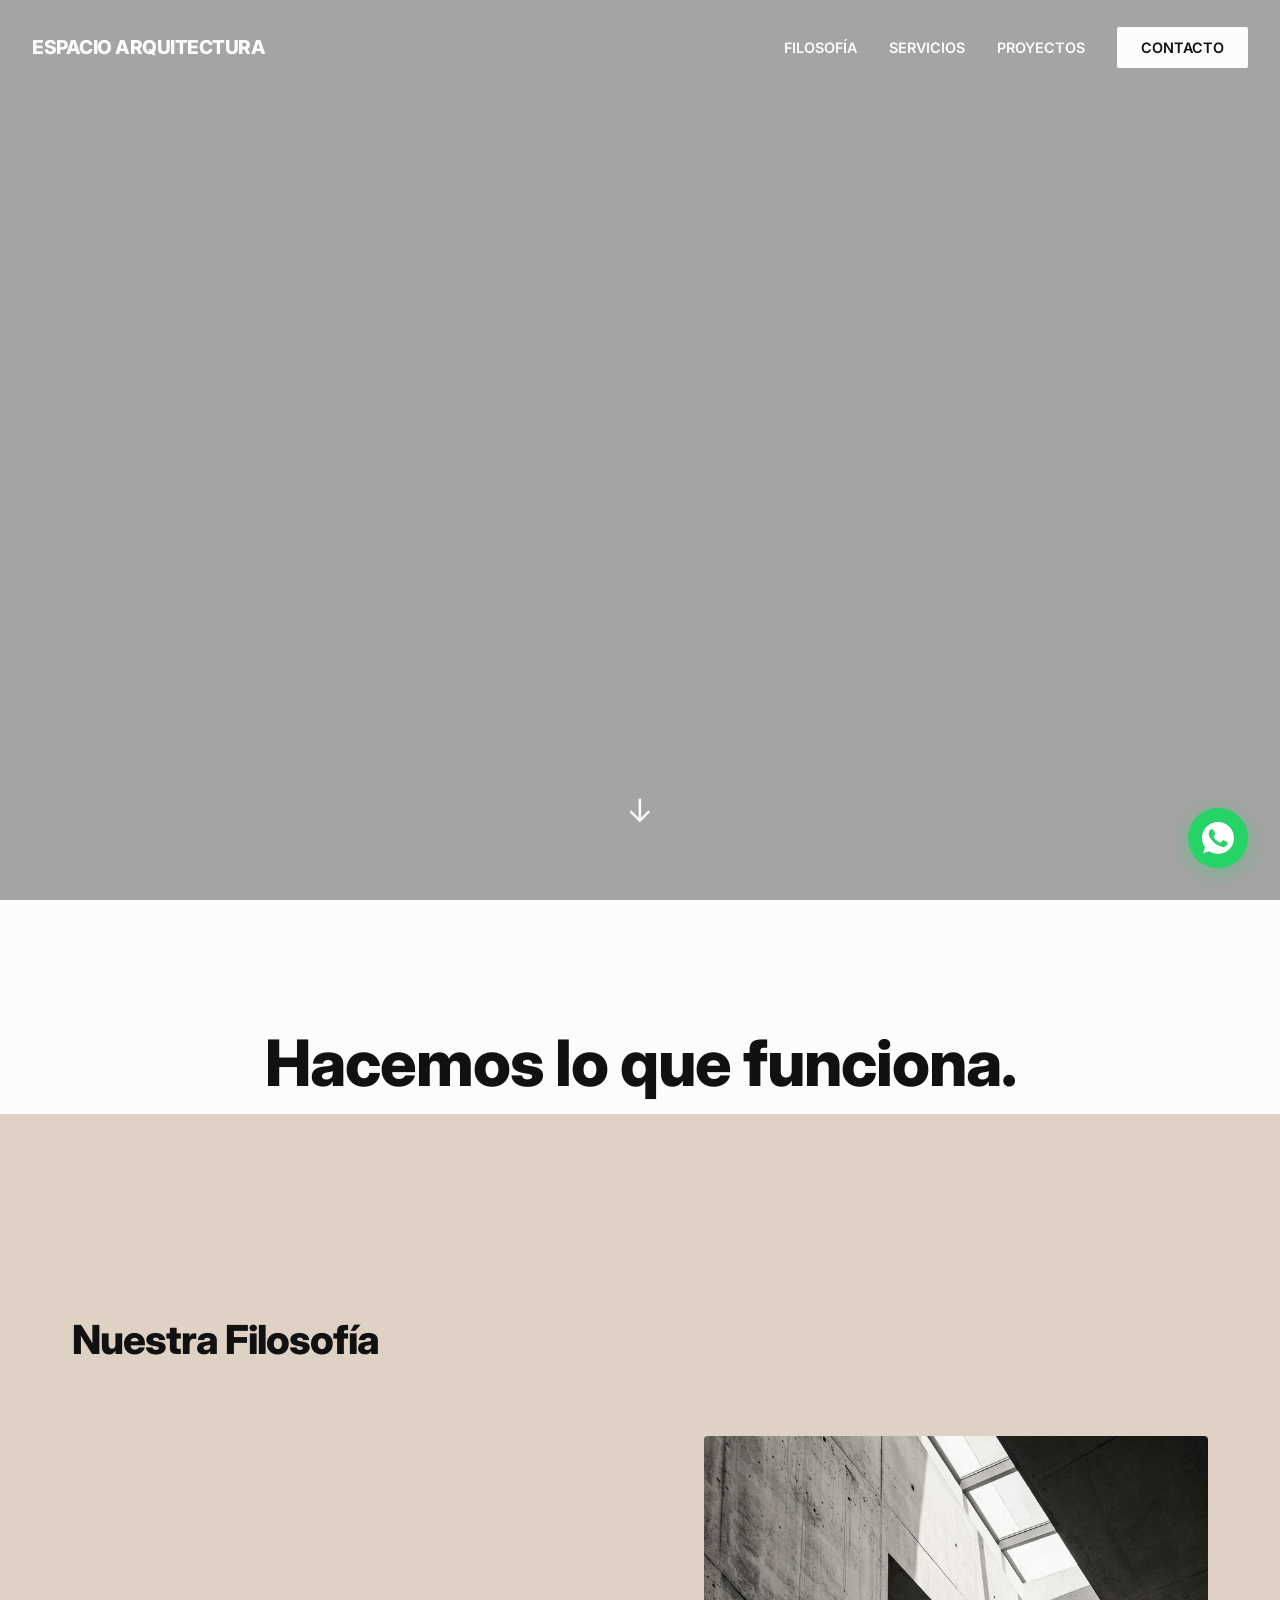
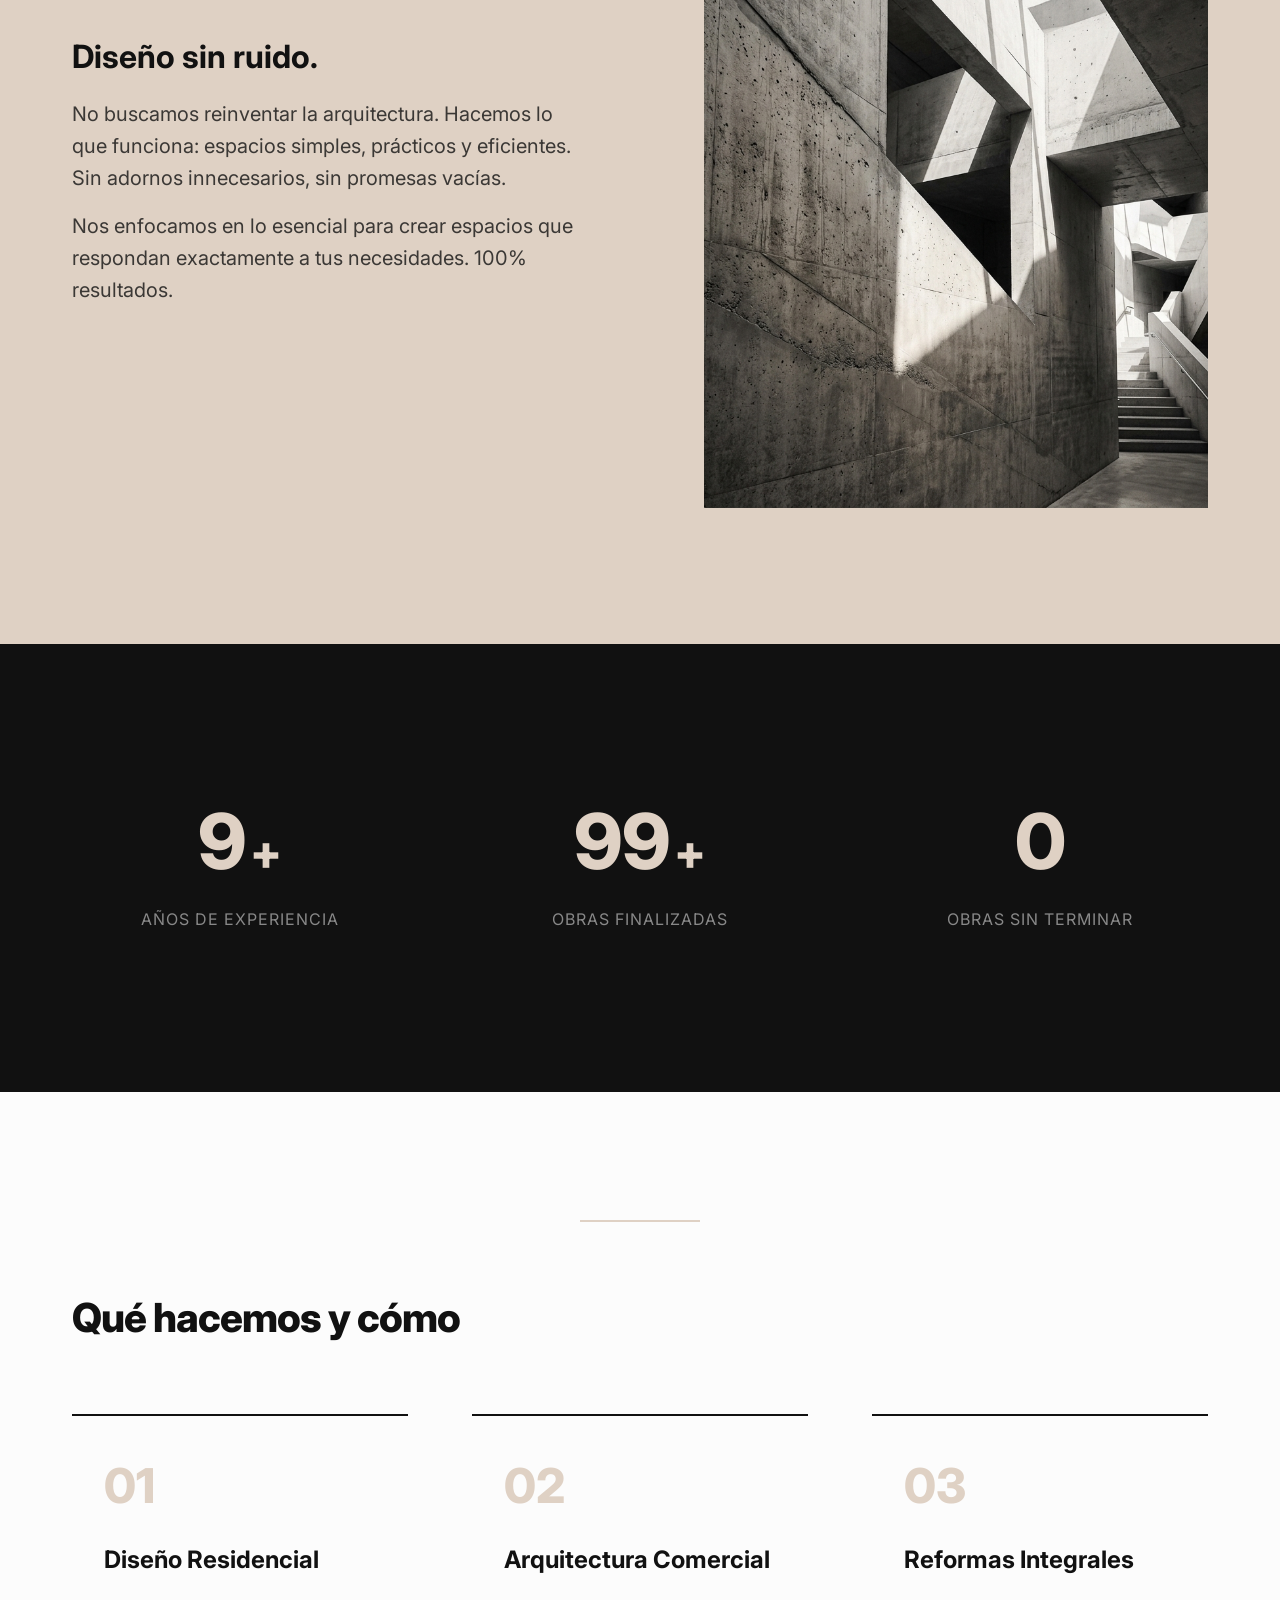
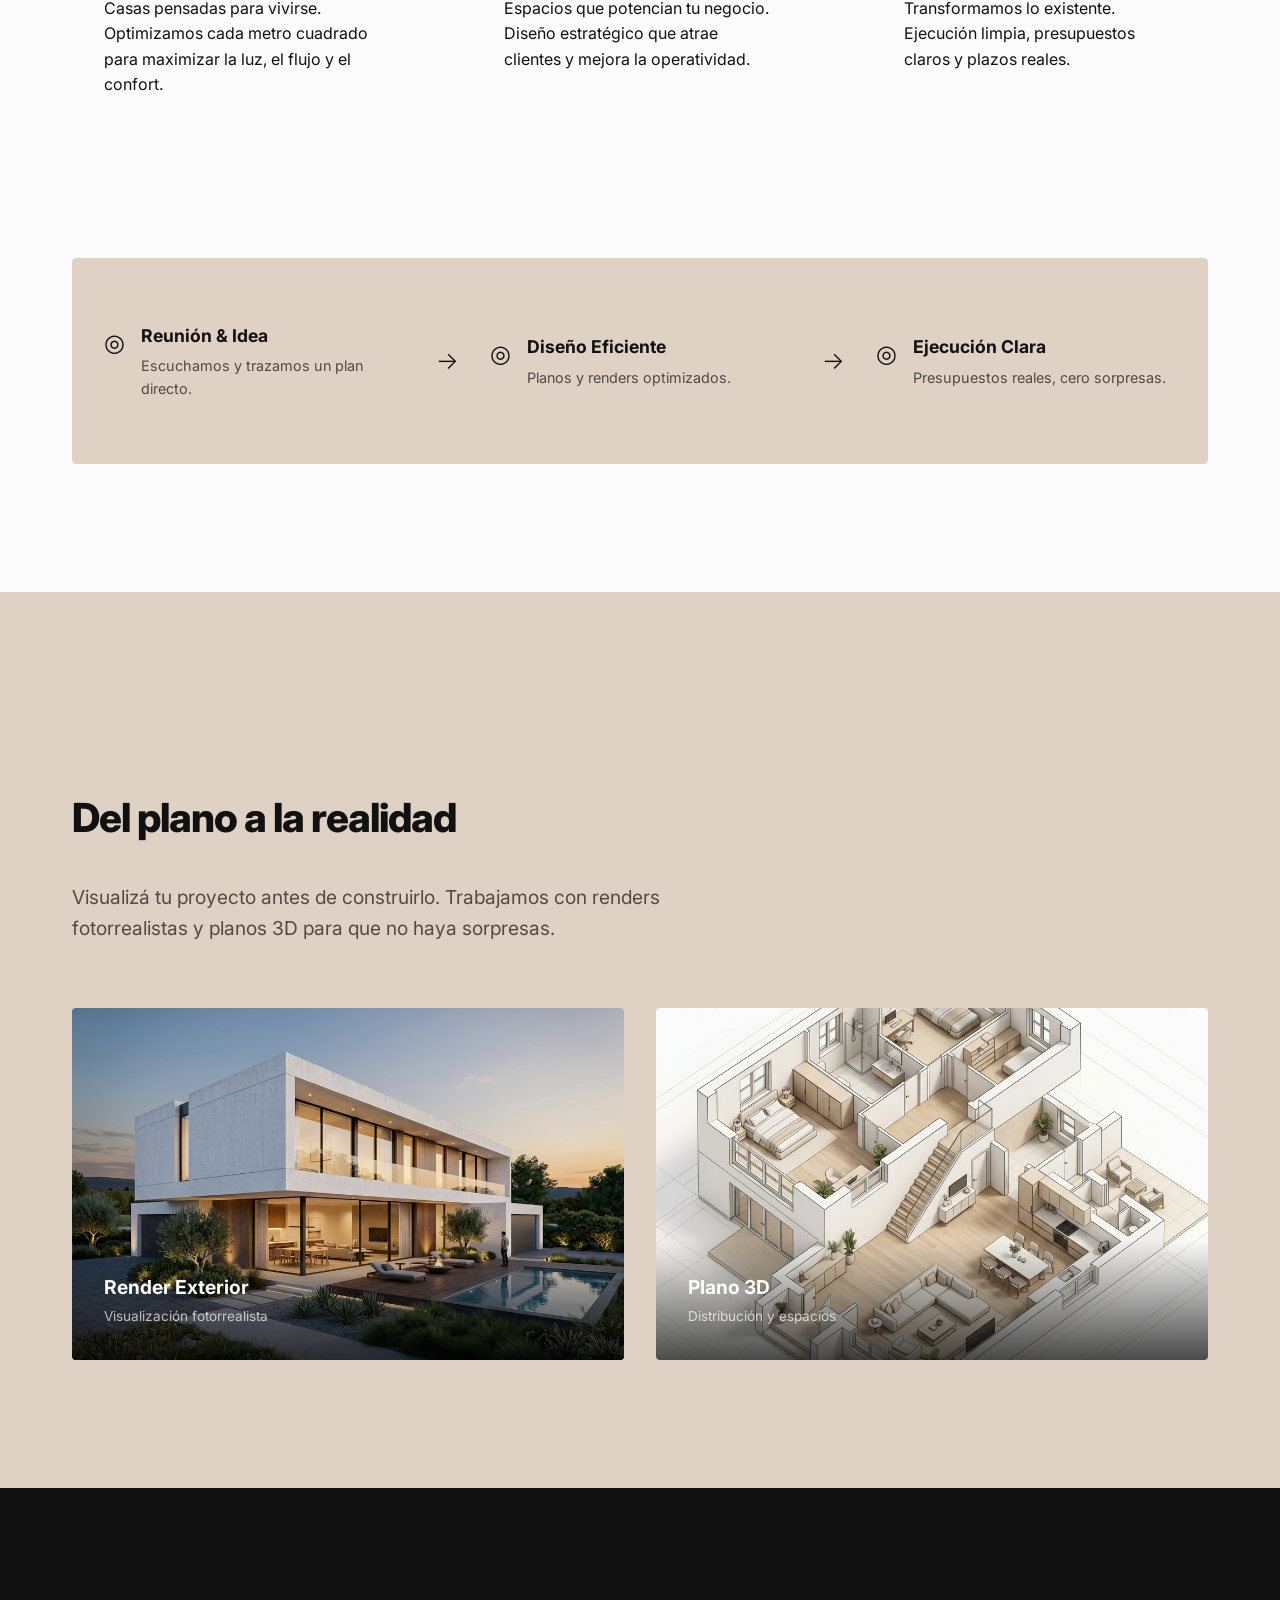
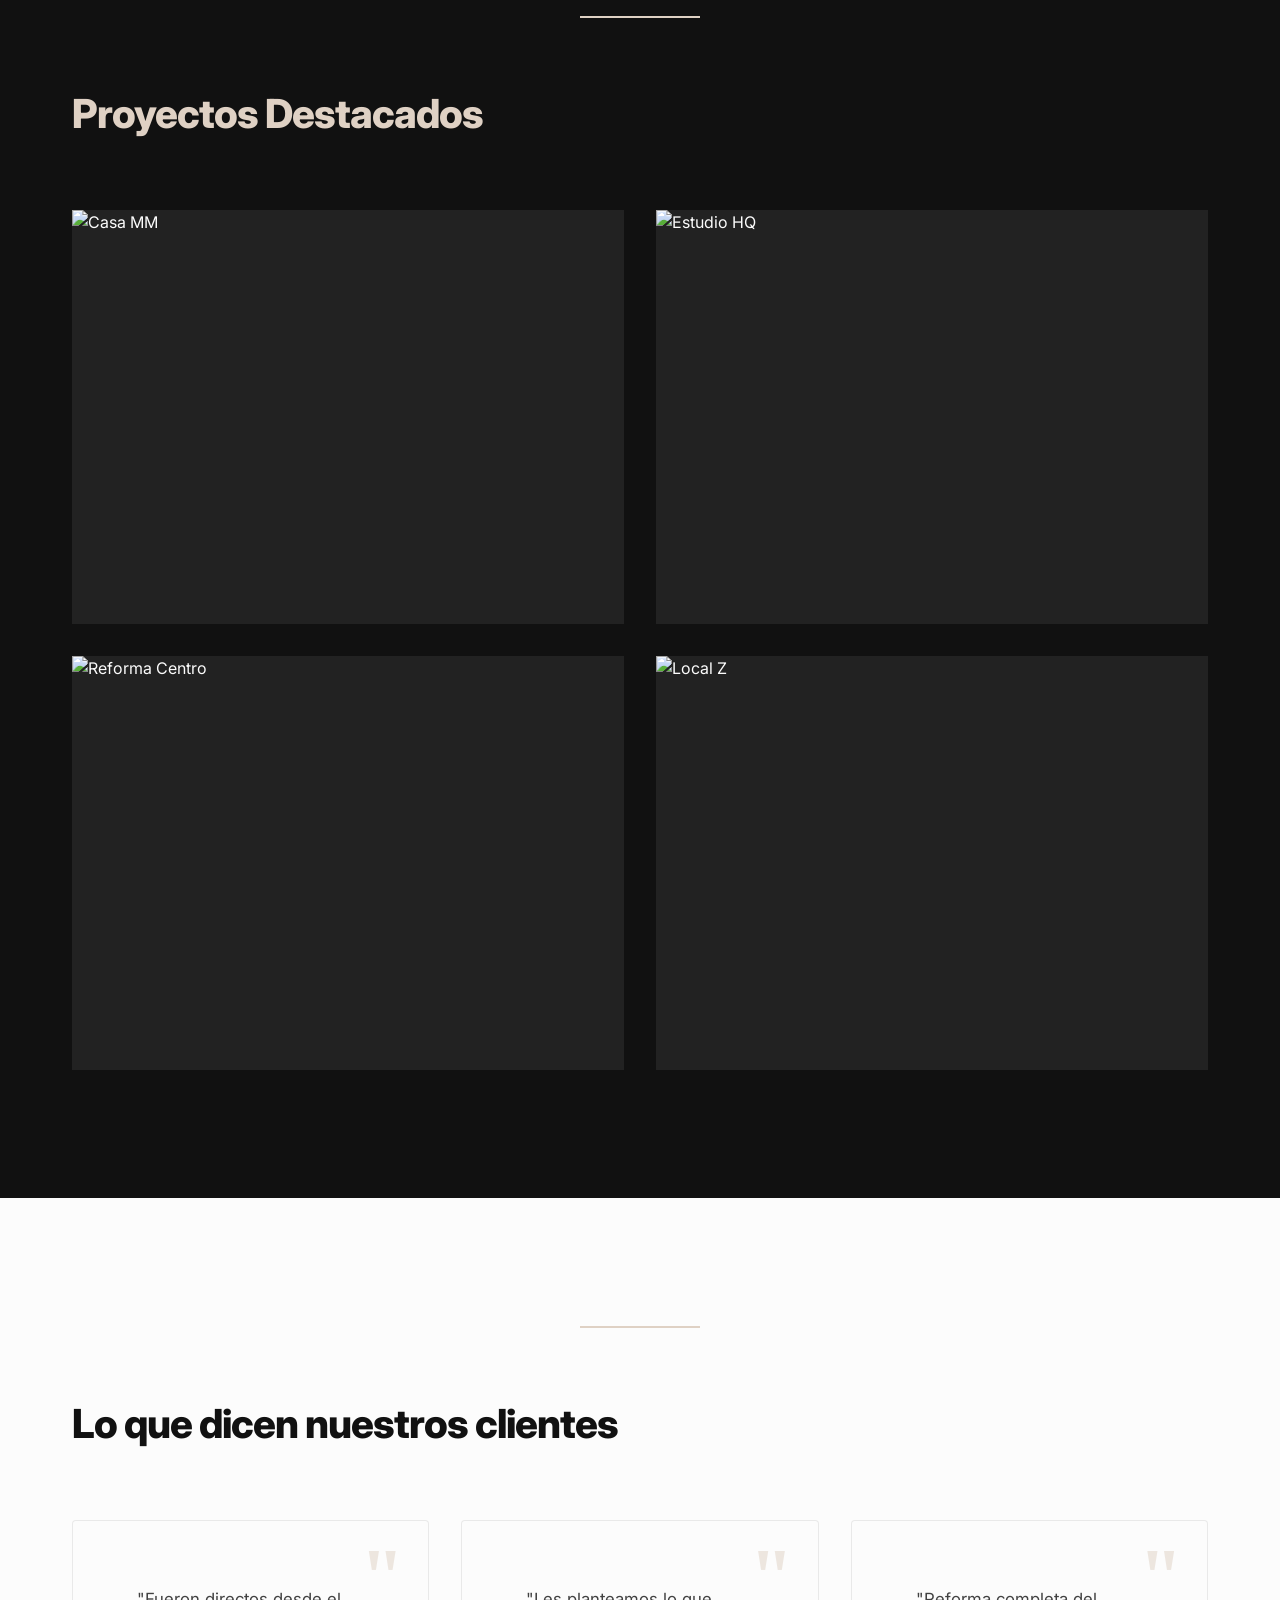
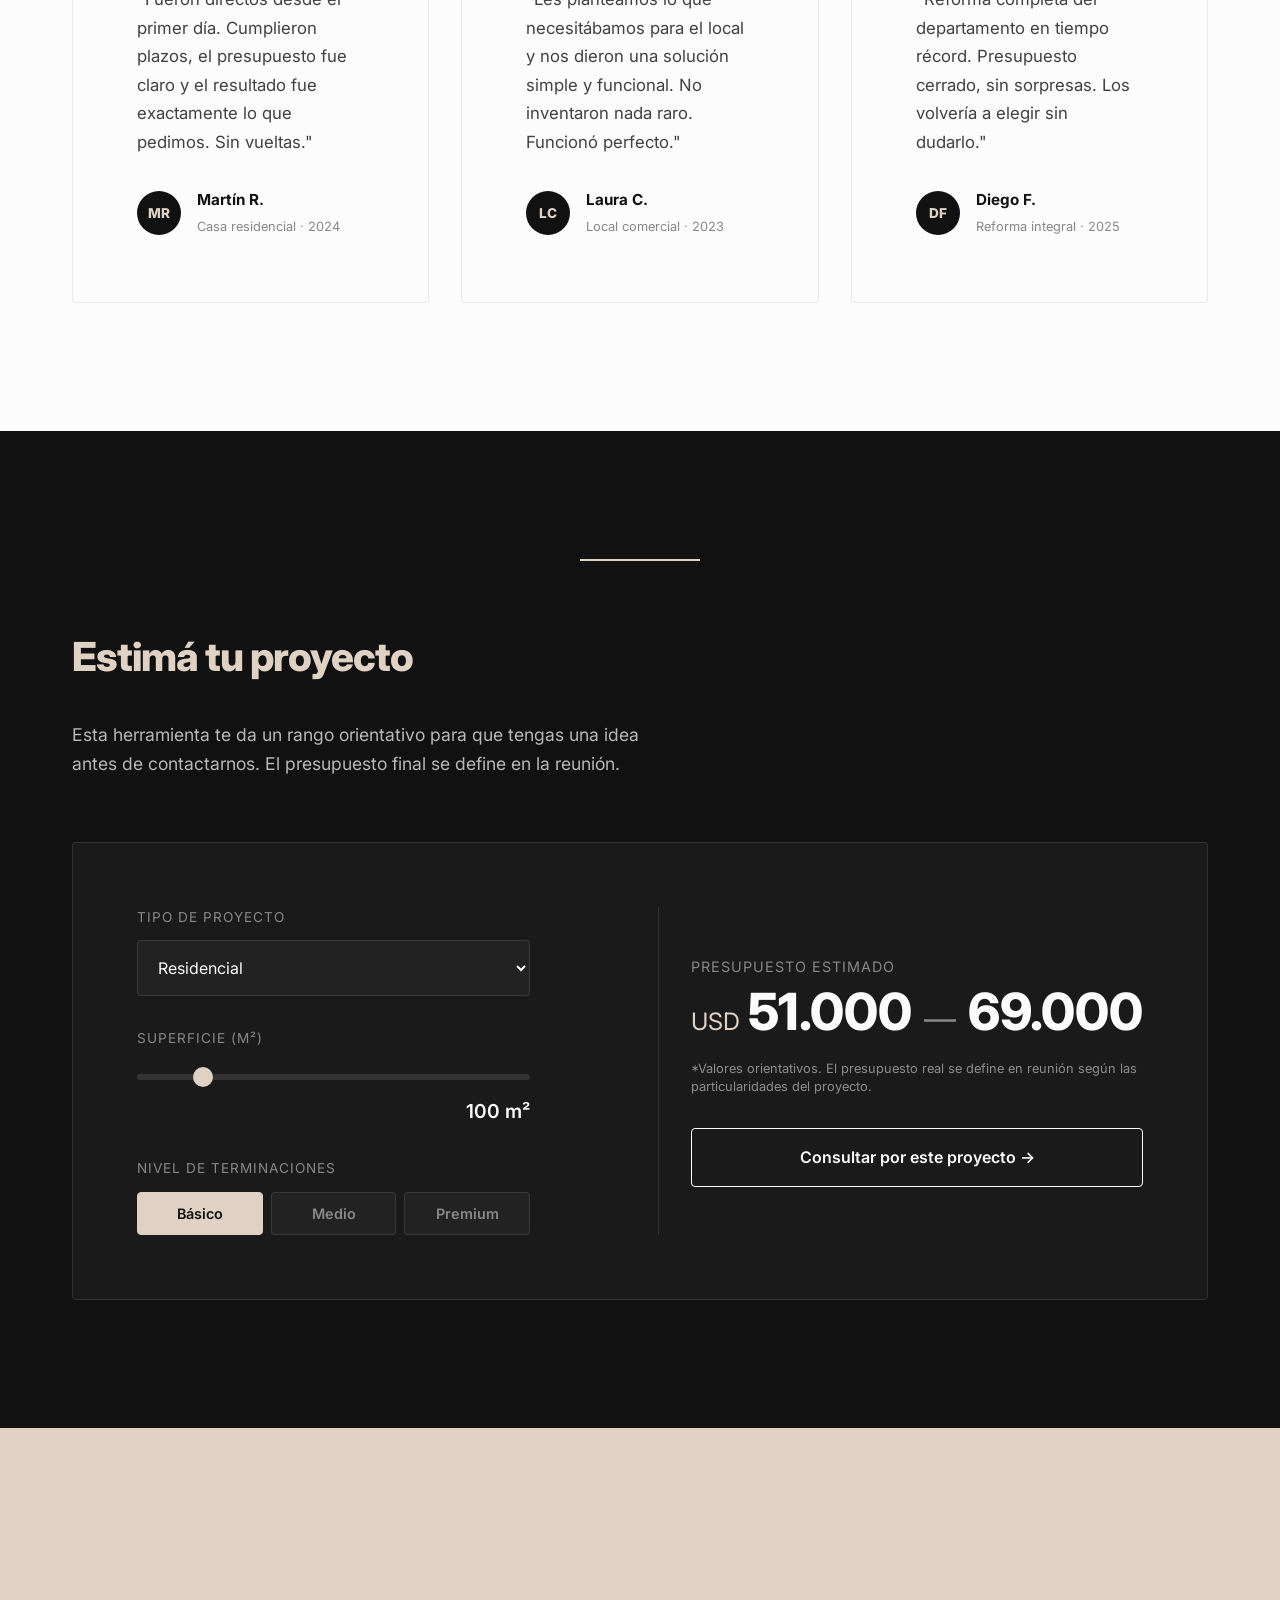
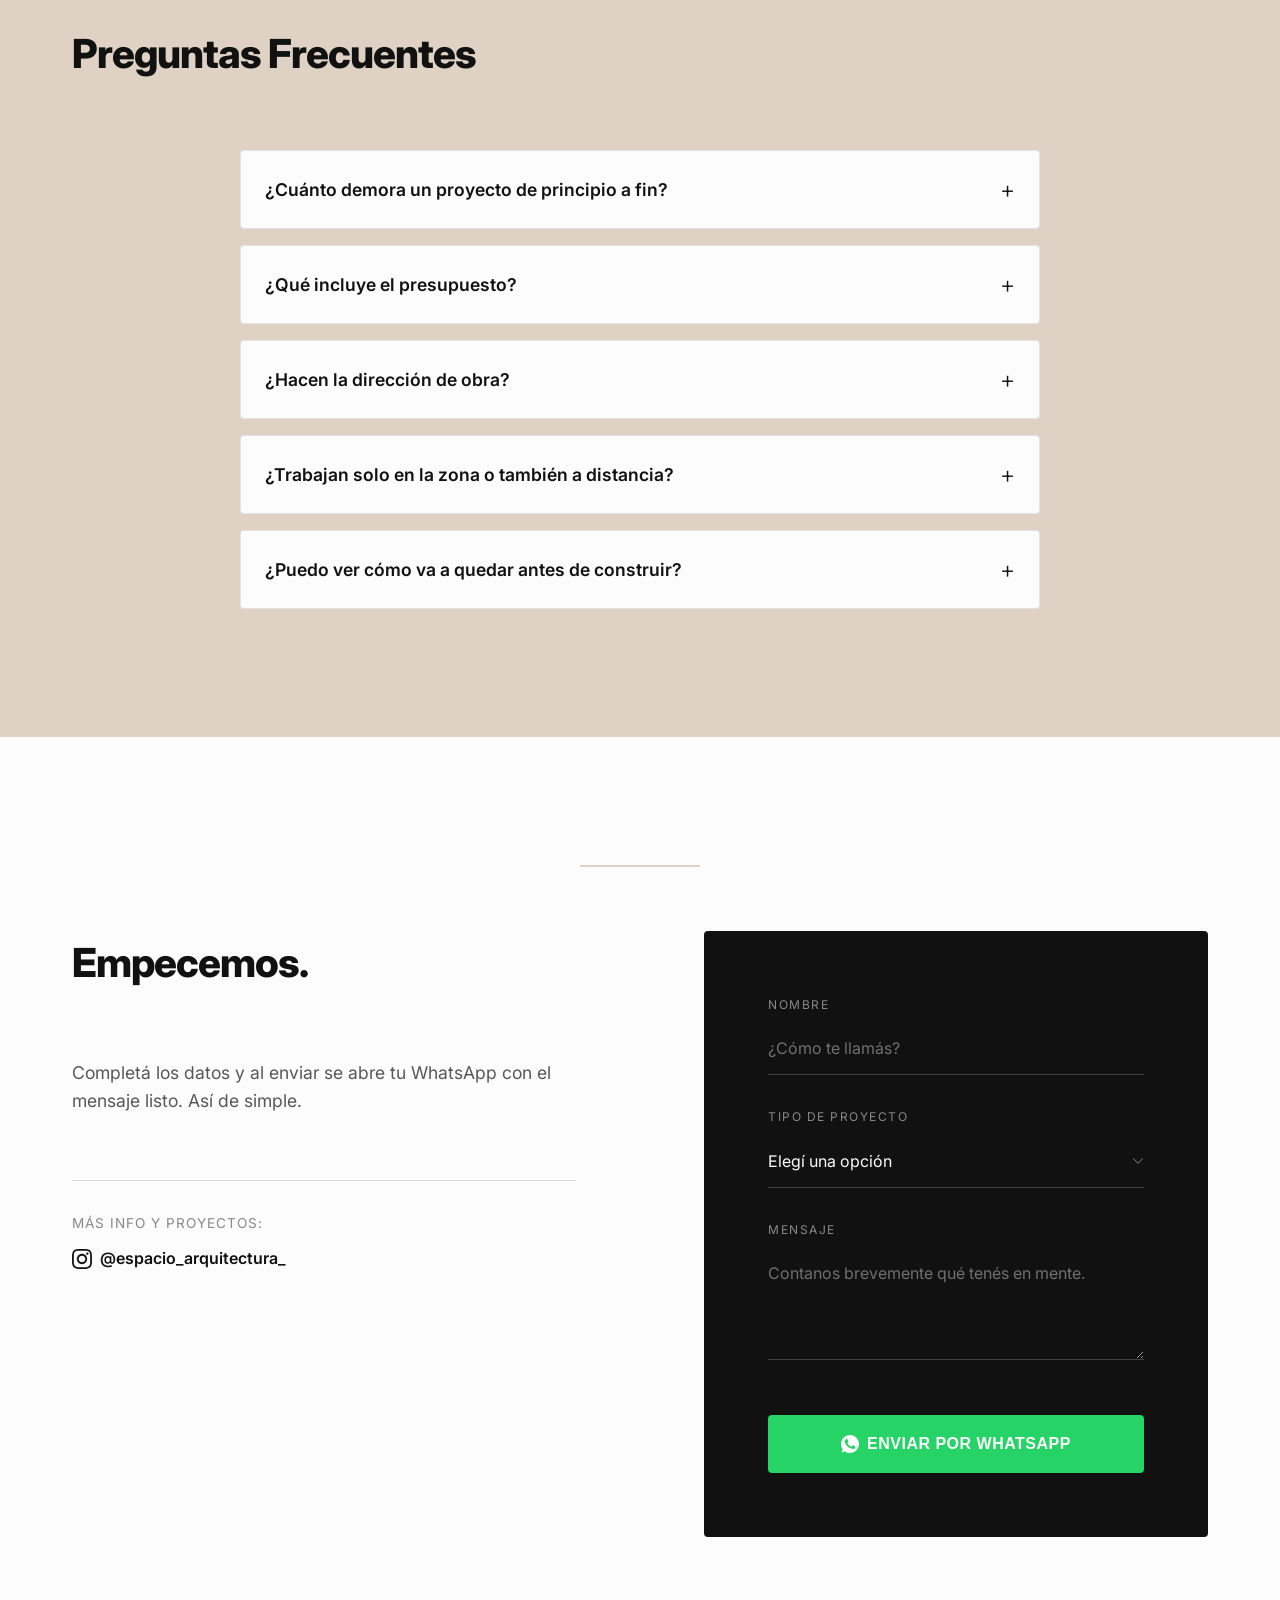
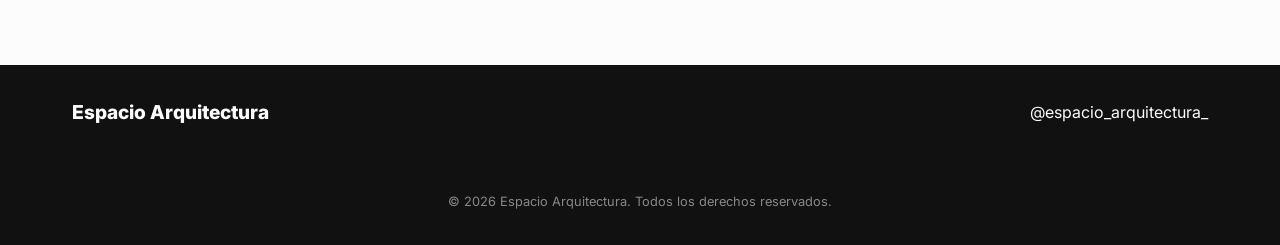
==== index.html @ c458865f "Initial commit for Espacio Arquitectura landing page" ====
<!DOCTYPE html>
<html lang="es">
<head>
    <meta charset="UTF-8">
    <meta name="viewport" content="width=device-width, initial-scale=1.0">
    <title>Espacio Arquitectura | Hacemos lo que funciona</title>
    <meta name="description" content="Espacio Arquitectura. Estudio de arquitectura enfocado en simplicidad, eficiencia y profesionalismo. Diseño residencial, comercial y reformas integrales.">

    <!-- Open Graph / WhatsApp & Redes -->
    <meta property="og:type" content="website">
    <meta property="og:title" content="Espacio Arquitectura">
    <meta property="og:description" content="Hacemos lo que funciona. Estudio de arquitectura: diseño residencial, comercial y reformas integrales.">
    <meta property="og:image" content="EspacioArquitectura.png">
    <meta property="og:url" content="">
    <meta name="twitter:card" content="summary_large_image">

    <!-- Favicon SVG -->
    <link rel="icon" href="data:image/svg+xml,<svg xmlns='http://www.w3.org/2000/svg' viewBox='0 0 100 100'><rect width='100' height='100' rx='12' fill='%23111'/><text x='50' y='68' font-size='55' font-family='Inter,sans-serif' font-weight='800' fill='%23DFD1C4' text-anchor='middle'>EA</text></svg>">

    <!-- Google Fonts -->
    <link rel="preconnect" href="https://fonts.googleapis.com">
    <link rel="preconnect" href="https://fonts.gstatic.com" crossorigin>
    <link href="https://fonts.googleapis.com/css2?family=Inter:wght@300;400;600;800&display=swap" rel="stylesheet">
    <link rel="stylesheet" href="style.css">
</head>
<body>

    <!-- Navegación -->
    <nav class="navbar">
        <div class="logo-text">Espacio Arquitectura</div>
        <ul class="nav-links">
            <li><a href="#filosofia" data-section="filosofia">Filosofía</a></li>
            <li><a href="#servicios" data-section="servicios">Servicios</a></li>
            <li><a href="#proyectos" data-section="proyectos">Proyectos</a></li>
            <li><a href="#contacto" data-section="contacto" class="btn-contacto">Contacto</a></li>
        </ul>
        <div class="hamburger">
            <span></span>
            <span></span>
        </div>
    </nav>

    <!-- Hero Section -->
    <header class="hero">
        <a href="#lema" class="scroll-down">↓</a>
    </header>

    <!-- Lema -->
    <section id="lema" class="section bg-white fade-in" style="text-align: center; padding-bottom: 0;">
        <div class="container">
            <h1 class="hero-tagline" style="color: var(--color-black);">Hacemos lo que funciona.</h1>
        </div>
    </section>

    <!-- Filosofía -->
    <section id="filosofia" class="section bg-beige fade-in">
        <div class="section-line"></div>
        <div class="container">
            <h2 class="section-title">Nuestra Filosofía</h2>
            <div class="filosofia-grid">
                <div class="filosofia-text">
                    <h3>Diseño sin ruido.</h3>
                    <p>No buscamos reinventar la arquitectura. Hacemos lo que funciona: espacios simples, prácticos y eficientes. Sin adornos innecesarios, sin promesas vacías.</p>
                    <p>Nos enfocamos en lo esencial para crear espacios que respondan exactamente a tus necesidades. 100% resultados.</p>
                </div>
                <div class="filosofia-image">
                    <img src="filosofia.png" alt="Detalle arquitectónico minimalista" loading="lazy">
                </div>
            </div>
        </div>
    </section>

    <!-- Cifras -->
    <section class="section bg-black text-white fade-in">
        <div class="container">
            <div class="stats-grid">
                <div class="stat-item">
                    <span class="stat-number" data-target="10">0</span>
                    <span class="stat-suffix">+</span>
                    <p>Años de experiencia</p>
                </div>
                <div class="stat-item">
                    <span class="stat-number" data-target="100">0</span>
                    <span class="stat-suffix">+</span>
                    <p>Obras finalizadas</p>
                </div>
                <div class="stat-item">
                    <span class="stat-number" data-target="0">0</span>
                    <span class="stat-suffix"></span>
                    <p>Obras sin terminar</p>
                </div>
            </div>
        </div>
    </section>

    <!-- Servicios (fusionado con Proceso) -->
    <section id="servicios" class="section bg-white fade-in">
        <div class="section-line"></div>
        <div class="container">
            <h2 class="section-title">Qué hacemos y cómo</h2>
            <div class="services-grid">
                <div class="service-card">
                    <span class="service-number">01</span>
                    <h3>Diseño Residencial</h3>
                    <p>Casas pensadas para vivirse. Optimizamos cada metro cuadrado para maximizar la luz, el flujo y el confort.</p>
                </div>
                <div class="service-card">
                    <span class="service-number">02</span>
                    <h3>Arquitectura Comercial</h3>
                    <p>Espacios que potencian tu negocio. Diseño estratégico que atrae clientes y mejora la operatividad.</p>
                </div>
                <div class="service-card">
                    <span class="service-number">03</span>
                    <h3>Reformas Integrales</h3>
                    <p>Transformamos lo existente. Ejecución limpia, presupuestos claros y plazos reales.</p>
                </div>
            </div>

            <div class="proceso-banner fade-in">
                <div class="proceso-step-inline">
                    <span class="step-icon">◎</span>
                    <div>
                        <h4>Reunión & Idea</h4>
                        <p>Escuchamos y trazamos un plan directo.</p>
                    </div>
                </div>
                <div class="proceso-arrow">→</div>
                <div class="proceso-step-inline">
                    <span class="step-icon">◎</span>
                    <div>
                        <h4>Diseño Eficiente</h4>
                        <p>Planos y renders optimizados.</p>
                    </div>
                </div>
                <div class="proceso-arrow">→</div>
                <div class="proceso-step-inline">
                    <span class="step-icon">◎</span>
                    <div>
                        <h4>Ejecución Clara</h4>
                        <p>Presupuestos reales, cero sorpresas.</p>
                    </div>
                </div>
            </div>
        </div>
    </section>

    <!-- Renders 3D -->
    <section class="section bg-beige fade-in">
        <div class="section-line"></div>
        <div class="container">
            <h2 class="section-title">Del plano a la realidad</h2>
            <p class="render-subtitle">Visualizá tu proyecto antes de construirlo. Trabajamos con renders fotorrealistas y planos 3D para que no haya sorpresas.</p>
            <div class="render-grid">
                <div class="render-item fade-in">
                    <img src="render_3d_house.png" alt="Render 3D de casa moderna" class="render-img" loading="lazy">
                    <div class="render-caption">
                        <h4>Render Exterior</h4>
                        <p>Visualización fotorrealista</p>
                    </div>
                </div>
                <div class="render-item fade-in">
                    <img src="render_3d_blueprint.png" alt="Plano 3D isométrico" class="render-img" loading="lazy">
                    <div class="render-caption">
                        <h4>Plano 3D</h4>
                        <p>Distribución y espacios</p>
                    </div>
                </div>
            </div>
        </div>
    </section>

    <!-- Proyectos -->
    <section id="proyectos" class="section bg-black text-white fade-in">
        <div class="section-line beige"></div>
        <div class="container">
            <h2 class="section-title text-beige">Proyectos Destacados</h2>
            <div class="projects-grid">
                <div class="project-item">
                    <img src="https://images.unsplash.com/photo-1600585154340-be6161a56a0c?auto=format&fit=crop&w=800&q=80" alt="Casa MM" class="project-img" loading="lazy">
                    <div class="project-info">
                        <h4>Casa MM</h4>
                        <p>Residencial</p>
                    </div>
                </div>
                <div class="project-item">
                    <img src="https://images.unsplash.com/photo-1497366216548-37526070297c?auto=format&fit=crop&w=800&q=80" alt="Estudio HQ" class="project-img" loading="lazy">
                    <div class="project-info">
                        <h4>Estudio HQ</h4>
                        <p>Comercial</p>
                    </div>
                </div>
                <div class="project-item">
                    <img src="https://images.unsplash.com/photo-1618219908412-a29a1bb7b86e?auto=format&fit=crop&w=800&q=80" alt="Reforma Centro" class="project-img" loading="lazy">
                    <div class="project-info">
                        <h4>Reforma Centro</h4>
                        <p>Remodelación</p>
                    </div>
                </div>
                <div class="project-item">
                    <img src="https://images.unsplash.com/photo-1604014237800-1c9102c219da?auto=format&fit=crop&w=800&q=80" alt="Local Z" class="project-img" loading="lazy">
                    <div class="project-info">
                        <h4>Local Z</h4>
                        <p>Comercial</p>
                    </div>
                </div>
            </div>
        </div>
    </section>

    <!-- Testimonios -->
    <section class="section bg-white fade-in">
        <div class="section-line"></div>
        <div class="container">
            <h2 class="section-title">Lo que dicen nuestros clientes</h2>
            <div class="testimonials-grid">
                <div class="testimonial-card">
                    <p class="testimonial-text">"Fueron directos desde el primer día. Cumplieron plazos, el presupuesto fue claro y el resultado fue exactamente lo que pedimos. Sin vueltas."</p>
                    <div class="testimonial-author">
                        <div class="author-avatar">MR</div>
                        <div>
                            <strong>Martín R.</strong>
                            <span>Casa residencial · 2024</span>
                        </div>
                    </div>
                </div>
                <div class="testimonial-card">
                    <p class="testimonial-text">"Les planteamos lo que necesitábamos para el local y nos dieron una solución simple y funcional. No inventaron nada raro. Funcionó perfecto."</p>
                    <div class="testimonial-author">
                        <div class="author-avatar">LC</div>
                        <div>
                            <strong>Laura C.</strong>
                            <span>Local comercial · 2023</span>
                        </div>
                    </div>
                </div>
                <div class="testimonial-card">
                    <p class="testimonial-text">"Reforma completa del departamento en tiempo récord. Presupuesto cerrado, sin sorpresas. Los volvería a elegir sin dudarlo."</p>
                    <div class="testimonial-author">
                        <div class="author-avatar">DF</div>
                        <div>
                            <strong>Diego F.</strong>
                            <span>Reforma integral · 2025</span>
                        </div>
                    </div>
                </div>
            </div>
        </div>
    </section>

    <!-- Calculadora de Presupuesto -->
    <section class="section bg-black text-white fade-in">
        <div class="section-line beige"></div>
        <div class="container">
            <h2 class="section-title text-beige">Estimá tu proyecto</h2>
            <p class="calc-subtitle">Esta herramienta te da un rango orientativo para que tengas una idea antes de contactarnos. El presupuesto final se define en la reunión.</p>
            <div class="calc-wrapper">
                <div class="calc-inputs">
                    <div class="calc-group">
                        <label for="calcTipo">Tipo de proyecto</label>
                        <select id="calcTipo">
                            <option value="residencial">Residencial</option>
                            <option value="comercial">Comercial</option>
                            <option value="reforma">Reforma / Remodelación</option>
                        </select>
                    </div>
                    <div class="calc-group">
                        <label for="calcM2">Superficie (m²)</label>
                        <input type="range" id="calcM2" min="30" max="500" value="100" step="10">
                        <div class="range-value"><span id="calcM2Value">100</span> m²</div>
                    </div>
                    <div class="calc-group">
                        <label>Nivel de terminaciones</label>
                        <div class="calc-options">
                            <button class="calc-option active" data-nivel="basico">Básico</button>
                            <button class="calc-option" data-nivel="medio">Medio</button>
                            <button class="calc-option" data-nivel="premium">Premium</button>
                        </div>
                    </div>
                </div>
                <div class="calc-result">
                    <p class="result-label">Presupuesto estimado</p>
                    <div class="result-range">
                        <span class="result-currency">USD</span>
                        <span id="resultMin" class="result-number">80.000</span>
                        <span class="result-separator">—</span>
                        <span id="resultMax" class="result-number">120.000</span>
                    </div>
                    <p class="result-disclaimer">*Valores orientativos. El presupuesto real se define en reunión según las particularidades del proyecto.</p>
                    <a href="#contacto" class="btn-calc-contact">Consultar por este proyecto →</a>
                </div>
            </div>
        </div>
    </section>

    <!-- FAQ -->
    <section class="section bg-beige fade-in">
        <div class="section-line"></div>
        <div class="container">
            <h2 class="section-title">Preguntas Frecuentes</h2>
            <div class="faq-list">
                <div class="faq-item">
                    <button class="faq-question">
                        <span>¿Cuánto demora un proyecto de principio a fin?</span>
                        <span class="faq-icon">+</span>
                    </button>
                    <div class="faq-answer">
                        <p>Depende del alcance, pero en promedio: el diseño lleva entre 2 y 4 semanas, la documentación técnica 1 a 2 semanas, y la obra entre 3 y 8 meses según la escala. Siempre damos plazos realistas y los cumplimos.</p>
                    </div>
                </div>
                <div class="faq-item">
                    <button class="faq-question">
                        <span>¿Qué incluye el presupuesto?</span>
                        <span class="faq-icon">+</span>
                    </button>
                    <div class="faq-answer">
                        <p>El presupuesto incluye diseño, planos, documentación técnica y dirección de obra. Los materiales y mano de obra se presupuestan por separado con proveedores de confianza. Todo queda claro antes de arrancar.</p>
                    </div>
                </div>
                <div class="faq-item">
                    <button class="faq-question">
                        <span>¿Hacen la dirección de obra?</span>
                        <span class="faq-icon">+</span>
                    </button>
                    <div class="faq-answer">
                        <p>Sí. Nos encargamos de coordinar y supervisar toda la ejecución para que el resultado sea exactamente lo que se diseñó. Sin sorpresas.</p>
                    </div>
                </div>
                <div class="faq-item">
                    <button class="faq-question">
                        <span>¿Trabajan solo en la zona o también a distancia?</span>
                        <span class="faq-icon">+</span>
                    </button>
                    <div class="faq-answer">
                        <p>Trabajamos principalmente en la zona, pero también realizamos proyectos a distancia con reuniones virtuales y coordinación remota. Lo importante es que el proyecto funcione, no la ubicación.</p>
                    </div>
                </div>
                <div class="faq-item">
                    <button class="faq-question">
                        <span>¿Puedo ver cómo va a quedar antes de construir?</span>
                        <span class="faq-icon">+</span>
                    </button>
                    <div class="faq-answer">
                        <p>Sí. Trabajamos con renders fotorrealistas y planos 3D para que visualices cada detalle del proyecto antes de poner un solo ladrillo.</p>
                    </div>
                </div>
            </div>
        </div>
    </section>

    <!-- Contacto -->
    <section id="contacto" class="section bg-white fade-in">
        <div class="section-line"></div>
        <div class="container">
            <div class="contact-wrapper">
                <div class="contact-info">
                    <h2 class="section-title">Empecemos.</h2>
                    <p>Completá los datos y al enviar se abre tu WhatsApp con el mensaje listo. Así de simple.</p>
                    <div class="contact-social">
                        <p>Más info y proyectos:</p>
                        <a href="https://instagram.com/espacio_arquitectura_" target="_blank" class="instagram-link">
                            <svg viewBox="0 0 24 24" width="20" height="20" fill="currentColor"><path d="M12 2.163c3.204 0 3.584.012 4.85.07 3.252.148 4.771 1.691 4.919 4.919.058 1.265.069 1.645.069 4.849 0 3.205-.012 3.584-.069 4.849-.149 3.225-1.664 4.771-4.919 4.919-1.266.058-1.644.07-4.85.07-3.204 0-3.584-.012-4.849-.07-3.26-.149-4.771-1.699-4.919-4.92-.058-1.265-.07-1.644-.07-4.849 0-3.204.013-3.583.07-4.849.149-3.227 1.664-4.771 4.919-4.919 1.266-.057 1.645-.069 4.849-.069zm0-2.163c-3.259 0-3.667.014-4.947.072-4.358.2-6.78 2.618-6.98 6.98-.059 1.281-.073 1.689-.073 4.948 0 3.259.014 3.668.072 4.948.2 4.358 2.618 6.78 6.98 6.98 1.281.058 1.689.072 4.948.072 3.259 0 3.668-.014 4.948-.072 4.354-.2 6.782-2.618 6.979-6.98.059-1.28.073-1.689.073-4.948 0-3.259-.014-3.667-.072-4.947-.196-4.354-2.617-6.78-6.979-6.98-1.281-.059-1.69-.073-4.949-.073zm0 5.838c-3.403 0-6.162 2.759-6.162 6.162s2.759 6.163 6.162 6.163 6.162-2.759 6.162-6.163c0-3.403-2.759-6.162-6.162-6.162zm0 10.162c-2.209 0-4-1.79-4-4 0-2.209 1.791-4 4-4s4 1.791 4 4c0 2.21-1.791 4-4 4zm6.406-11.845c-.796 0-1.441.645-1.441 1.44s.645 1.44 1.441 1.44c.795 0 1.439-.645 1.439-1.44s-.644-1.44-1.439-1.44z"/></svg>
                            @espacio_arquitectura_
                        </a>
                    </div>
                </div>
                <form class="contact-form" id="contactForm">
                    <div class="form-group">
                        <label for="nombre">Nombre</label>
                        <input type="text" id="nombre" placeholder="¿Cómo te llamás?" required>
                    </div>
                    <div class="form-group">
                        <label for="tipo">Tipo de proyecto</label>
                        <select id="tipo" required>
                            <option value="" disabled selected>Elegí una opción</option>
                            <option value="Residencial">Residencial</option>
                            <option value="Comercial">Comercial</option>
                            <option value="Reforma">Reforma / Remodelación</option>
                            <option value="Otro">Otro</option>
                        </select>
                    </div>
                    <div class="form-group">
                        <label for="mensaje">Mensaje</label>
                        <textarea id="mensaje" placeholder="Contanos brevemente qué tenés en mente." rows="4" required></textarea>
                    </div>
                    <button type="submit" class="btn-submit">
                        <svg viewBox="0 0 32 32" width="18" height="18" fill="currentColor" style="vertical-align: middle; margin-right: 8px;"><path d="M16.004 0h-.008C7.174 0 0 7.176 0 16.004c0 3.5 1.132 6.738 3.052 9.372L1.054 31.2l6.048-1.94a15.9 15.9 0 008.902 2.696C24.828 31.956 32 24.78 32 16.004S24.828 0 16.004 0zm9.51 22.604c-.4 1.128-2.344 2.156-3.232 2.244-.812.088-1.836.124-2.96-.184a27.08 27.08 0 01-2.68-1.04c-4.716-2.036-7.796-6.8-8.032-7.116-.232-.316-1.904-2.532-1.904-4.828s1.204-3.428 1.632-3.896c.428-.468.936-.584 1.248-.584.312 0 .624 0 .896.016.288.012.676-.108 1.056.808.396.952 1.34 3.248 1.456 3.484.12.236.2.512.04.828-.16.316-.24.512-.472.788-.232.28-.488.624-.7.836-.232.232-.476.484-.204.948.272.468 1.208 1.992 2.596 3.228 1.78 1.588 3.284 2.08 3.748 2.316.468.236.74.2 1.012-.12.272-.316 1.164-1.356 1.476-1.824.308-.468.62-.388 1.048-.232.428.156 2.72 1.284 3.184 1.516.468.236.776.352.892.544.116.196.116 1.124-.284 2.252z"/></svg>
                        Enviar por WhatsApp
                    </button>
                </form>
            </div>
        </div>
    </section>

    <!-- Footer -->
    <footer class="footer bg-black text-white">
        <div class="container footer-content">
            <div class="footer-logo">Espacio Arquitectura</div>
            <div class="footer-links">
                <a href="https://instagram.com/espacio_arquitectura_" target="_blank">@espacio_arquitectura_</a>
            </div>
            <div class="footer-copy">
                &copy; 2026 Espacio Arquitectura. Todos los derechos reservados.
            </div>
        </div>
    </footer>

    <!-- Botón Flotante WhatsApp -->
    <a href="https://wa.me/542346481451?text=Hola.%20Vi%20tu%20web%20Espacio%20Arquitectura%20y%20me%20interesa%20coordinar%20una%20reuni%C3%B3n%20por%20un%20proyecto." target="_blank" class="whatsapp-float" aria-label="Contactar por WhatsApp">
        <svg viewBox="0 0 32 32" width="32" height="32" fill="white"><path d="M16.004 0h-.008C7.174 0 0 7.176 0 16.004c0 3.5 1.132 6.738 3.052 9.372L1.054 31.2l6.048-1.94a15.9 15.9 0 008.902 2.696C24.828 31.956 32 24.78 32 16.004S24.828 0 16.004 0zm9.51 22.604c-.4 1.128-2.344 2.156-3.232 2.244-.812.088-1.836.124-2.96-.184a27.08 27.08 0 01-2.68-1.04c-4.716-2.036-7.796-6.8-8.032-7.116-.232-.316-1.904-2.532-1.904-4.828s1.204-3.428 1.632-3.896c.428-.468.936-.584 1.248-.584.312 0 .624 0 .896.016.288.012.676-.108 1.056.808.396.952 1.34 3.248 1.456 3.484.12.236.2.512.04.828-.16.316-.24.512-.472.788-.232.28-.488.624-.7.836-.232.232-.476.484-.204.948.272.468 1.208 1.992 2.596 3.228 1.78 1.588 3.284 2.08 3.748 2.316.468.236.74.2 1.012-.12.272-.316 1.164-1.356 1.476-1.824.308-.468.62-.388 1.048-.232.428.156 2.72 1.284 3.184 1.516.468.236.776.352.892.544.116.196.116 1.124-.284 2.252z"/></svg>
    </a>

    <script src="main.js"></script>
</body>
</html>
---- style.css ----
/* CSS Custom Properties para la paleta y diseño */
:root {
    --color-black: #111111;
    --color-white: #FCFCFC;
    --color-beige: #DFD1C4;
    --color-gray: #888888;
    
    --font-primary: 'Inter', sans-serif;
    
    --spacing-sm: 1rem;
    --spacing-md: 2rem;
    --spacing-lg: 4rem;
    --spacing-xl: 8rem;
    
    --transition: all 0.3s cubic-bezier(0.25, 0.8, 0.25, 1);
}

/* Reset y base */
* {
    margin: 0;
    padding: 0;
    box-sizing: border-box;
}

html {
    scroll-behavior: smooth;
    font-size: 16px;
}

body {
    font-family: var(--font-primary);
    background-color: var(--color-white);
    color: var(--color-black);
    line-height: 1.6;
    overflow-x: hidden;
}

/* Utilidades */
.container {
    max-width: 1200px;
    margin: 0 auto;
    padding: 0 var(--spacing-md);
}

.section {
    padding: var(--spacing-xl) 0;
    position: relative;
}

.bg-white { background-color: var(--color-white); }
.bg-black { background-color: var(--color-black); color: var(--color-white); }
.bg-beige { background-color: var(--color-beige); color: var(--color-black); }
.text-white { color: var(--color-white) !important; }
.text-beige { color: var(--color-beige) !important; }

/* Línea Decorativa Animada */
.section-line {
    width: 0;
    height: 2px;
    background-color: var(--color-beige);
    margin: 0 auto var(--spacing-lg);
    transition: width 1.2s cubic-bezier(0.25, 0.8, 0.25, 1);
}

.section-line.beige {
    background-color: var(--color-beige);
}

.fade-in.visible .section-line {
    width: 120px;
}

/* Navegación */
.navbar {
    position: fixed;
    top: 0;
    left: 0;
    width: 100%;
    padding: var(--spacing-md);
    display: flex;
    justify-content: space-between;
    align-items: center;
    background-color: transparent;
    z-index: 1000;
    border-bottom: 1px solid transparent;
    transition: var(--transition);
}

.navbar.scrolled {
    padding: var(--spacing-sm) var(--spacing-md);
    background-color: rgba(252, 252, 252, 0.95);
    backdrop-filter: blur(10px);
    border-bottom: 1px solid rgba(17, 17, 17, 0.1);
    box-shadow: 0 4px 20px rgba(0,0,0,0.05);
}

.logo-text {
    font-weight: 800;
    font-size: 1.2rem;
    letter-spacing: -0.5px;
    text-transform: uppercase;
    color: var(--color-white);
    transition: var(--transition);
}

.navbar.scrolled .logo-text {
    color: var(--color-black);
}

.nav-links {
    list-style: none;
    display: flex;
    gap: var(--spacing-md);
    align-items: center;
}

.nav-links a {
    text-decoration: none;
    color: var(--color-white);
    font-weight: 600;
    font-size: 0.9rem;
    text-transform: uppercase;
    transition: var(--transition);
    position: relative;
}

.nav-links a::after {
    content: '';
    position: absolute;
    bottom: -4px;
    left: 0;
    width: 0;
    height: 2px;
    background-color: var(--color-beige);
    transition: width 0.3s ease;
}

.nav-links a.active::after {
    width: 100%;
}

.nav-links a:hover {
    color: var(--color-beige);
}

.navbar.scrolled .nav-links a {
    color: var(--color-black);
}

.navbar.scrolled .nav-links a::after {
    background-color: var(--color-black);
}

.navbar.scrolled .nav-links a:hover {
    color: var(--color-gray);
}

.btn-contacto {
    background-color: var(--color-white);
    color: var(--color-black) !important;
    padding: 0.75rem 1.5rem;
    border-radius: 2px;
    transition: var(--transition);
}

.btn-contacto::after {
    display: none !important;
}

.btn-contacto:hover {
    background-color: var(--color-beige) !important;
    color: var(--color-black) !important;
}

.navbar.scrolled .btn-contacto {
    background-color: var(--color-black);
    color: var(--color-white) !important;
}

.navbar.scrolled .btn-contacto:hover {
    background-color: var(--color-beige) !important;
    color: var(--color-black) !important;
}

.hamburger {
    display: none;
    cursor: pointer;
    flex-direction: column;
    gap: 6px;
}

.hamburger span {
    width: 30px;
    height: 2px;
    background-color: var(--color-white);
    transition: var(--transition);
}

.navbar.scrolled .hamburger span {
    background-color: var(--color-black);
}

.navbar .hamburger.active span {
    background-color: var(--color-black) !important;
}

/* Hero Section - Parallax */
.hero {
    min-height: 100vh;
    display: flex;
    flex-direction: column;
    justify-content: center;
    align-items: center;
    padding-top: 80px;
    position: relative;
    text-align: center;
    background-image: url('EspacioArquitectura.png');
    background-size: cover;
    background-position: center;
    background-repeat: no-repeat;
    background-attachment: fixed;
}

.hero::before {
    content: "";
    position: absolute;
    top: 0; left: 0; right: 0; bottom: 0;
    background: rgba(0, 0, 0, 0.35);
    z-index: 1;
}

.hero-tagline {
    font-size: clamp(2.5rem, 5vw, 5rem);
    font-weight: 800;
    line-height: 1.1;
    letter-spacing: -1px;
    margin-bottom: var(--spacing-sm);
    animation: fadeInUp 1s ease-out;
}

.scroll-down {
    position: absolute;
    bottom: var(--spacing-lg);
    text-decoration: none;
    color: var(--color-white);
    font-size: 2rem;
    animation: bounce 2s infinite;
    z-index: 2;
}

/* Filosofía */
.section-title {
    font-size: 2.5rem;
    font-weight: 800;
    margin-bottom: var(--spacing-lg);
    letter-spacing: -1px;
}

.filosofia-grid {
    display: grid;
    grid-template-columns: 1fr 1fr;
    gap: var(--spacing-xl);
    align-items: center;
}

.filosofia-quote {
    font-size: 2rem;
    font-weight: 300;
    font-style: italic;
    line-height: 1.3;
    margin-bottom: var(--spacing-lg);
    padding-left: var(--spacing-md);
    border-left: 3px solid var(--color-black);
    color: var(--color-black);
}

.quote-author {
    display: block;
    font-size: 0.9rem;
    font-style: normal;
    font-weight: 600;
    margin-top: 0.75rem;
    color: var(--color-gray);
}

.filosofia-text h3 {
    font-size: 2rem;
    margin-bottom: var(--spacing-sm);
}

.filosofia-text p {
    font-size: 1.25rem;
    margin-bottom: var(--spacing-sm);
    color: rgba(17, 17, 17, 0.8);
}

.filosofia-image {
    overflow: hidden;
    border-radius: 4px;
}

.filosofia-image img {
    width: 100%;
    height: 100%;
    object-fit: cover;
    aspect-ratio: 3/4;
    transition: transform 0.6s cubic-bezier(0.25, 0.8, 0.25, 1);
}

.filosofia-image:hover img {
    transform: scale(1.03);
}

/* Cifras / Stats */
.stats-grid {
    display: grid;
    grid-template-columns: repeat(3, 1fr);
    gap: var(--spacing-lg);
    text-align: center;
}

.stat-item {
    padding: var(--spacing-md);
}

.stat-number {
    font-size: clamp(3rem, 6vw, 5rem);
    font-weight: 800;
    line-height: 1;
    color: var(--color-beige);
}

.stat-suffix {
    font-size: clamp(2rem, 4vw, 3rem);
    font-weight: 800;
    color: var(--color-beige);
}

.stat-item p {
    margin-top: var(--spacing-sm);
    font-size: 1rem;
    text-transform: uppercase;
    letter-spacing: 1px;
    color: var(--color-gray);
}

/* Servicios */
.services-grid {
    display: grid;
    grid-template-columns: repeat(auto-fit, minmax(300px, 1fr));
    gap: var(--spacing-lg);
    margin-bottom: var(--spacing-xl);
}

.service-card {
    padding: var(--spacing-md);
    border-top: 2px solid var(--color-black);
    transition: var(--transition);
}

.service-card:hover {
    transform: translateY(-10px);
}

.service-number {
    font-size: 3rem;
    font-weight: 800;
    color: var(--color-beige);
    display: block;
    margin-bottom: var(--spacing-sm);
}

.service-card h3 {
    font-size: 1.5rem;
    margin-bottom: var(--spacing-sm);
}

/* Proceso Inline */
.proceso-banner {
    display: flex;
    align-items: center;
    justify-content: center;
    gap: var(--spacing-md);
    padding: var(--spacing-lg) var(--spacing-md);
    background-color: var(--color-beige);
    border-radius: 4px;
}

.proceso-step-inline {
    display: flex;
    align-items: flex-start;
    gap: var(--spacing-sm);
    flex: 1;
}

.step-icon {
    font-size: 1.5rem;
    color: var(--color-black);
    flex-shrink: 0;
    margin-top: 2px;
}

.proceso-step-inline h4 {
    font-size: 1.1rem;
    margin-bottom: 0.25rem;
}

.proceso-step-inline p {
    font-size: 0.9rem;
    color: rgba(17, 17, 17, 0.7);
}

.proceso-arrow {
    font-size: 1.5rem;
    color: var(--color-black);
    flex-shrink: 0;
    font-weight: 300;
}

/* Renders 3D */
.render-subtitle {
    font-size: 1.2rem;
    color: rgba(17, 17, 17, 0.7);
    margin-top: -2rem;
    margin-bottom: var(--spacing-lg);
    max-width: 600px;
}

.render-grid {
    display: grid;
    grid-template-columns: repeat(2, 1fr);
    gap: var(--spacing-md);
}

.render-item {
    position: relative;
    overflow: hidden;
    border-radius: 4px;
}

.render-img {
    width: 100%;
    height: 100%;
    object-fit: cover;
    aspect-ratio: 16/10;
    transition: transform 0.6s cubic-bezier(0.25, 0.8, 0.25, 1);
}

.render-item:hover .render-img {
    transform: scale(1.03);
}

.render-caption {
    position: absolute;
    bottom: 0;
    left: 0;
    width: 100%;
    padding: var(--spacing-md);
    background: linear-gradient(transparent, rgba(0,0,0,0.7));
    color: var(--color-white);
}

.render-caption h4 {
    font-size: 1.2rem;
    margin-bottom: 0.25rem;
}

.render-caption p {
    font-size: 0.85rem;
    color: rgba(255,255,255,0.7);
}

/* Proyectos */
.projects-grid {
    display: grid;
    grid-template-columns: repeat(auto-fit, minmax(400px, 1fr));
    gap: var(--spacing-md);
}

.project-item {
    position: relative;
    overflow: hidden;
    cursor: pointer;
    background-color: #222;
    aspect-ratio: 4/3;
}

.project-img {
    width: 100%;
    height: 100%;
    object-fit: cover;
    transition: transform 0.6s cubic-bezier(0.25, 0.8, 0.25, 1);
}

.project-info {
    position: absolute;
    bottom: 0;
    left: 0;
    width: 100%;
    padding: var(--spacing-md);
    background: linear-gradient(transparent, rgba(0,0,0,0.8));
    transform: translateY(100%);
    transition: var(--transition);
    z-index: 2;
}

.project-item:hover .project-img {
    transform: scale(1.05);
}

.project-item:hover .project-info {
    transform: translateY(0);
}

/* Testimonios */
.testimonials-grid {
    display: grid;
    grid-template-columns: repeat(auto-fit, minmax(320px, 1fr));
    gap: var(--spacing-md);
}

.testimonial-card {
    background-color: var(--color-white);
    border: 1px solid rgba(17, 17, 17, 0.08);
    padding: var(--spacing-lg);
    border-radius: 4px;
    transition: var(--transition);
    position: relative;
}

.testimonial-card::before {
    content: '"';
    position: absolute;
    top: 1rem;
    right: 1.5rem;
    font-size: 5rem;
    font-weight: 800;
    color: var(--color-beige);
    line-height: 1;
    opacity: 0.5;
    font-family: Georgia, serif;
}

.testimonial-card:hover {
    transform: translateY(-6px);
    box-shadow: 0 12px 40px rgba(0,0,0,0.08);
}

.testimonial-text {
    font-size: 1.05rem;
    line-height: 1.7;
    margin-bottom: var(--spacing-md);
    color: rgba(17, 17, 17, 0.8);
    position: relative;
    z-index: 1;
}

.testimonial-author {
    display: flex;
    align-items: center;
    gap: var(--spacing-sm);
}

.author-avatar {
    width: 44px;
    height: 44px;
    border-radius: 50%;
    background-color: var(--color-black);
    color: var(--color-beige);
    display: flex;
    align-items: center;
    justify-content: center;
    font-weight: 800;
    font-size: 0.85rem;
    flex-shrink: 0;
}

.testimonial-author strong {
    display: block;
    font-size: 0.95rem;
}

.testimonial-author span {
    font-size: 0.8rem;
    color: var(--color-gray);
}

/* Calculadora de Presupuesto */
.calc-subtitle {
    font-size: 1.1rem;
    color: rgba(255,255,255,0.7);
    margin-top: -2rem;
    margin-bottom: var(--spacing-lg);
    max-width: 600px;
}

.calc-wrapper {
    display: grid;
    grid-template-columns: 1fr 1fr;
    gap: var(--spacing-xl);
    background-color: #1a1a1a;
    padding: var(--spacing-lg);
    border-radius: 4px;
    border: 1px solid rgba(255,255,255,0.1);
}

.calc-inputs {
    display: flex;
    flex-direction: column;
    gap: var(--spacing-md);
}

.calc-group label {
    display: block;
    font-size: 0.85rem;
    text-transform: uppercase;
    letter-spacing: 1px;
    color: var(--color-gray);
    margin-bottom: 0.75rem;
}

.calc-group select,
.calc-group input[type="range"] {
    width: 100%;
}

.calc-group select {
    padding: 1rem;
    background-color: #222;
    border: 1px solid rgba(255,255,255,0.1);
    color: var(--color-white);
    font-family: var(--font-primary);
    font-size: 1rem;
    border-radius: 4px;
    cursor: pointer;
    outline: none;
    transition: border-color 0.3s;
}

.calc-group select:focus {
    border-color: var(--color-beige);
}

.calc-group input[type="range"] {
    -webkit-appearance: none;
    appearance: none;
    height: 6px;
    background: #333;
    border-radius: 3px;
    outline: none;
    margin-top: 0.5rem;
}

.calc-group input[type="range"]::-webkit-slider-thumb {
    -webkit-appearance: none;
    appearance: none;
    width: 20px;
    height: 20px;
    border-radius: 50%;
    background: var(--color-beige);
    cursor: pointer;
    transition: transform 0.1s;
}

.calc-group input[type="range"]::-webkit-slider-thumb:hover {
    transform: scale(1.2);
}

.range-value {
    text-align: right;
    margin-top: 0.5rem;
    font-size: 1.2rem;
    font-weight: 600;
    color: var(--color-white);
}

.calc-options {
    display: flex;
    gap: 0.5rem;
}

.calc-option {
    flex: 1;
    padding: 0.75rem;
    background-color: #222;
    border: 1px solid rgba(255,255,255,0.1);
    color: var(--color-gray);
    font-family: var(--font-primary);
    font-size: 0.9rem;
    font-weight: 600;
    cursor: pointer;
    border-radius: 4px;
    transition: all 0.3s;
}

.calc-option:hover {
    background-color: #333;
}

.calc-option.active {
    background-color: var(--color-beige);
    color: var(--color-black);
    border-color: var(--color-beige);
}

.calc-result {
    display: flex;
    flex-direction: column;
    justify-content: center;
    padding-left: var(--spacing-md);
    border-left: 1px solid rgba(255,255,255,0.1);
}

.result-label {
    font-size: 0.9rem;
    text-transform: uppercase;
    letter-spacing: 1px;
    color: var(--color-gray);
    margin-bottom: 0.5rem;
}

.result-range {
    display: flex;
    align-items: baseline;
    gap: 0.5rem;
    margin-bottom: 1rem;
}

.result-currency {
    font-size: 1.5rem;
    font-weight: 400;
    color: var(--color-beige);
}

.result-number {
    font-size: clamp(2rem, 4vw, 3.5rem);
    font-weight: 800;
    line-height: 1;
    color: var(--color-white);
}

.result-separator {
    font-size: 2rem;
    color: var(--color-gray);
    margin: 0 0.25rem;
}

.result-disclaimer {
    font-size: 0.8rem;
    color: rgba(255,255,255,0.5);
    margin-bottom: var(--spacing-md);
    line-height: 1.4;
}

.btn-calc-contact {
    display: inline-block;
    padding: 1rem 1.5rem;
    background-color: transparent;
    border: 1px solid var(--color-white);
    color: var(--color-white);
    text-decoration: none;
    font-weight: 600;
    text-align: center;
    border-radius: 4px;
    transition: all 0.3s;
}

.btn-calc-contact:hover {
    background-color: var(--color-white);
    color: var(--color-black);
}

/* FAQ */
.faq-list {
    max-width: 800px;
    margin: 0 auto;
    display: flex;
    flex-direction: column;
    gap: 1rem;
}

.faq-item {
    background-color: var(--color-white);
    border-radius: 4px;
    border: 1px solid rgba(17, 17, 17, 0.1);
    overflow: hidden;
}

.faq-question {
    width: 100%;
    display: flex;
    justify-content: space-between;
    align-items: center;
    padding: 1.5rem;
    background: transparent;
    border: none;
    font-family: var(--font-primary);
    font-size: 1.1rem;
    font-weight: 600;
    color: var(--color-black);
    cursor: pointer;
    text-align: left;
    transition: background-color 0.3s;
}

.faq-question:hover {
    background-color: rgba(17, 17, 17, 0.02);
}

.faq-icon {
    font-size: 1.5rem;
    font-weight: 300;
    transition: transform 0.3s;
}

.faq-item.active .faq-icon {
    transform: rotate(45deg);
}

.faq-answer {
    max-height: 0;
    overflow: hidden;
    transition: max-height 0.3s ease-out;
}

.faq-answer p {
    padding: 0 1.5rem 1.5rem;
    color: rgba(17, 17, 17, 0.7);
    line-height: 1.6;
}

/* Contacto */
.contact-wrapper {
    display: grid;
    grid-template-columns: 1fr 1fr;
    gap: var(--spacing-xl);
    align-items: start;
}

.contact-info p {
    font-size: 1.1rem;
    margin-bottom: var(--spacing-sm);
    color: rgba(17, 17, 17, 0.7);
}

.contact-social {
    margin-top: var(--spacing-lg);
    padding-top: var(--spacing-md);
    border-top: 1px solid rgba(17, 17, 17, 0.15);
}

.contact-social p {
    font-size: 0.85rem;
    text-transform: uppercase;
    letter-spacing: 1px;
    color: var(--color-gray);
    margin-bottom: 0.75rem;
}

.instagram-link {
    display: inline-flex;
    align-items: center;
    gap: 0.5rem;
    color: var(--color-black);
    text-decoration: none;
    font-weight: 600;
    font-size: 1rem;
    transition: var(--transition);
}

.instagram-link:hover {
    color: var(--color-gray);
}

/* Formulario Mejorado */
.contact-form {
    display: flex;
    flex-direction: column;
    gap: 0;
    background-color: var(--color-black);
    padding: var(--spacing-lg);
    border-radius: 4px;
}

.form-group {
    margin-bottom: var(--spacing-md);
}

.form-group label {
    display: block;
    font-size: 0.75rem;
    text-transform: uppercase;
    letter-spacing: 1.5px;
    color: var(--color-gray);
    margin-bottom: 0.5rem;
}

.contact-form input,
.contact-form textarea,
.contact-form select {
    width: 100%;
    padding: 1rem 0;
    border: none;
    border-bottom: 1px solid rgba(255,255,255,0.2);
    background: transparent;
    font-family: var(--font-primary);
    font-size: 1rem;
    color: var(--color-white);
    transition: var(--transition);
    border-radius: 0;
    -webkit-appearance: none;
}

.contact-form select {
    cursor: pointer;
    background-image: url("data:image/svg+xml,%3Csvg xmlns='http://www.w3.org/2000/svg' width='12' height='12' fill='%23888' viewBox='0 0 16 16'%3E%3Cpath d='M1.646 4.646a.5.5 0 0 1 .708 0L8 10.293l5.646-5.647a.5.5 0 0 1 .708.708l-6 6a.5.5 0 0 1-.708 0l-6-6a.5.5 0 0 1 0-.708z'/%3E%3C/svg%3E");
    background-repeat: no-repeat;
    background-position: right 0 center;
    padding-right: 1.5rem;
}

.contact-form select option {
    background-color: var(--color-black);
    color: var(--color-white);
}

.contact-form input::placeholder,
.contact-form textarea::placeholder {
    color: rgba(255,255,255,0.4);
}

.contact-form input:focus,
.contact-form textarea:focus,
.contact-form select:focus {
    outline: none;
    border-bottom-color: var(--color-beige);
}

.btn-submit {
    align-self: stretch;
    padding: 1.25rem 2rem;
    background-color: #25D366;
    color: var(--color-white);
    border: none;
    font-size: 1rem;
    font-weight: 600;
    text-transform: uppercase;
    cursor: pointer;
    transition: var(--transition);
    border-radius: 4px;
    margin-top: var(--spacing-sm);
    display: flex;
    align-items: center;
    justify-content: center;
    letter-spacing: 0.5px;
}

.btn-submit:hover {
    background-color: #1DA851;
    transform: translateY(-2px);
    box-shadow: 0 4px 20px rgba(37, 211, 102, 0.3);
}

/* Footer */
.footer {
    padding: var(--spacing-md) 0;
}

.footer-content {
    display: flex;
    justify-content: space-between;
    align-items: center;
    flex-wrap: wrap;
    gap: var(--spacing-md);
}

.footer-logo {
    font-weight: 800;
    font-size: 1.2rem;
}

.footer-links a {
    color: var(--color-white);
    text-decoration: none;
    margin-left: var(--spacing-md);
    transition: var(--transition);
}

.footer-links a:hover {
    color: var(--color-beige);
}

.footer-copy {
    width: 100%;
    text-align: center;
    margin-top: var(--spacing-md);
    font-size: 0.8rem;
    color: var(--color-gray);
}

/* Botón Flotante WhatsApp */
.whatsapp-float {
    position: fixed;
    bottom: 2rem;
    right: 2rem;
    width: 60px;
    height: 60px;
    background-color: #25D366;
    border-radius: 50%;
    display: flex;
    align-items: center;
    justify-content: center;
    box-shadow: 0 4px 20px rgba(37, 211, 102, 0.4);
    z-index: 999;
    transition: transform 0.3s ease, box-shadow 0.3s ease;
    animation: floatPulse 3s infinite;
}

.whatsapp-float:hover {
    transform: scale(1.1);
    box-shadow: 0 6px 30px rgba(37, 211, 102, 0.6);
    animation: none;
}

@keyframes floatPulse {
    0%, 100% { transform: translateY(0); }
    50% { transform: translateY(-6px); }
}

/* Animaciones */
@keyframes fadeInUp {
    from {
        opacity: 0;
        transform: translateY(30px);
    }
    to {
        opacity: 1;
        transform: translateY(0);
    }
}

@keyframes bounce {
    0%, 20%, 50%, 80%, 100% { transform: translateY(0); }
    40% { transform: translateY(-20px); }
    60% { transform: translateY(-10px); }
}

.fade-in {
    opacity: 0;
    transform: translateY(40px);
    transition: opacity 0.8s ease-out, transform 0.8s ease-out;
}

.fade-in.visible {
    opacity: 1;
    transform: translateY(0);
}

/* Media Queries (Responsive) */
@media (max-width: 900px) {
    .contact-wrapper {
        grid-template-columns: 1fr;
    }

    .proceso-banner {
        flex-direction: column;
        gap: var(--spacing-sm);
    }

    .proceso-arrow {
        transform: rotate(90deg);
    }

    .stats-grid {
        grid-template-columns: 1fr;
        gap: var(--spacing-md);
    }

    .render-grid {
        grid-template-columns: 1fr;
    }

    .filosofia-grid {
        grid-template-columns: 1fr;
    }

    .filosofia-image {
        order: -1;
    }

    .filosofia-image img {
        aspect-ratio: 16/9;
    }
}

@media (max-width: 768px) {
    .nav-links {
        position: fixed;
        top: 0;
        right: -100%;
        height: 100vh;
        width: 100%;
        background-color: var(--color-white);
        flex-direction: column;
        justify-content: center;
        transition: right 0.4s ease;
    }

    .nav-links.active {
        right: 0;
    }

    .nav-links a {
        color: var(--color-black) !important;
    }

    .nav-links a::after {
        display: none;
    }

    .hamburger {
        display: flex;
        z-index: 1001;
    }

    .hamburger.active span:nth-child(1) {
        transform: translateY(8px) rotate(45deg);
    }

    .hamburger.active span:nth-child(2) {
        transform: translateY(-8px) rotate(-45deg);
    }

    .hero-tagline {
        font-size: 3rem;
    }
    
    .projects-grid {
        grid-template-columns: 1fr;
    }

    .hero {
        background-attachment: scroll;
    }

    .whatsapp-float {
        bottom: 1.5rem;
        right: 1.5rem;
        width: 52px;
        height: 52px;
    }

    .contact-form {
        padding: var(--spacing-md);
    }

    .testimonials-grid {
        grid-template-columns: 1fr;
    }
}
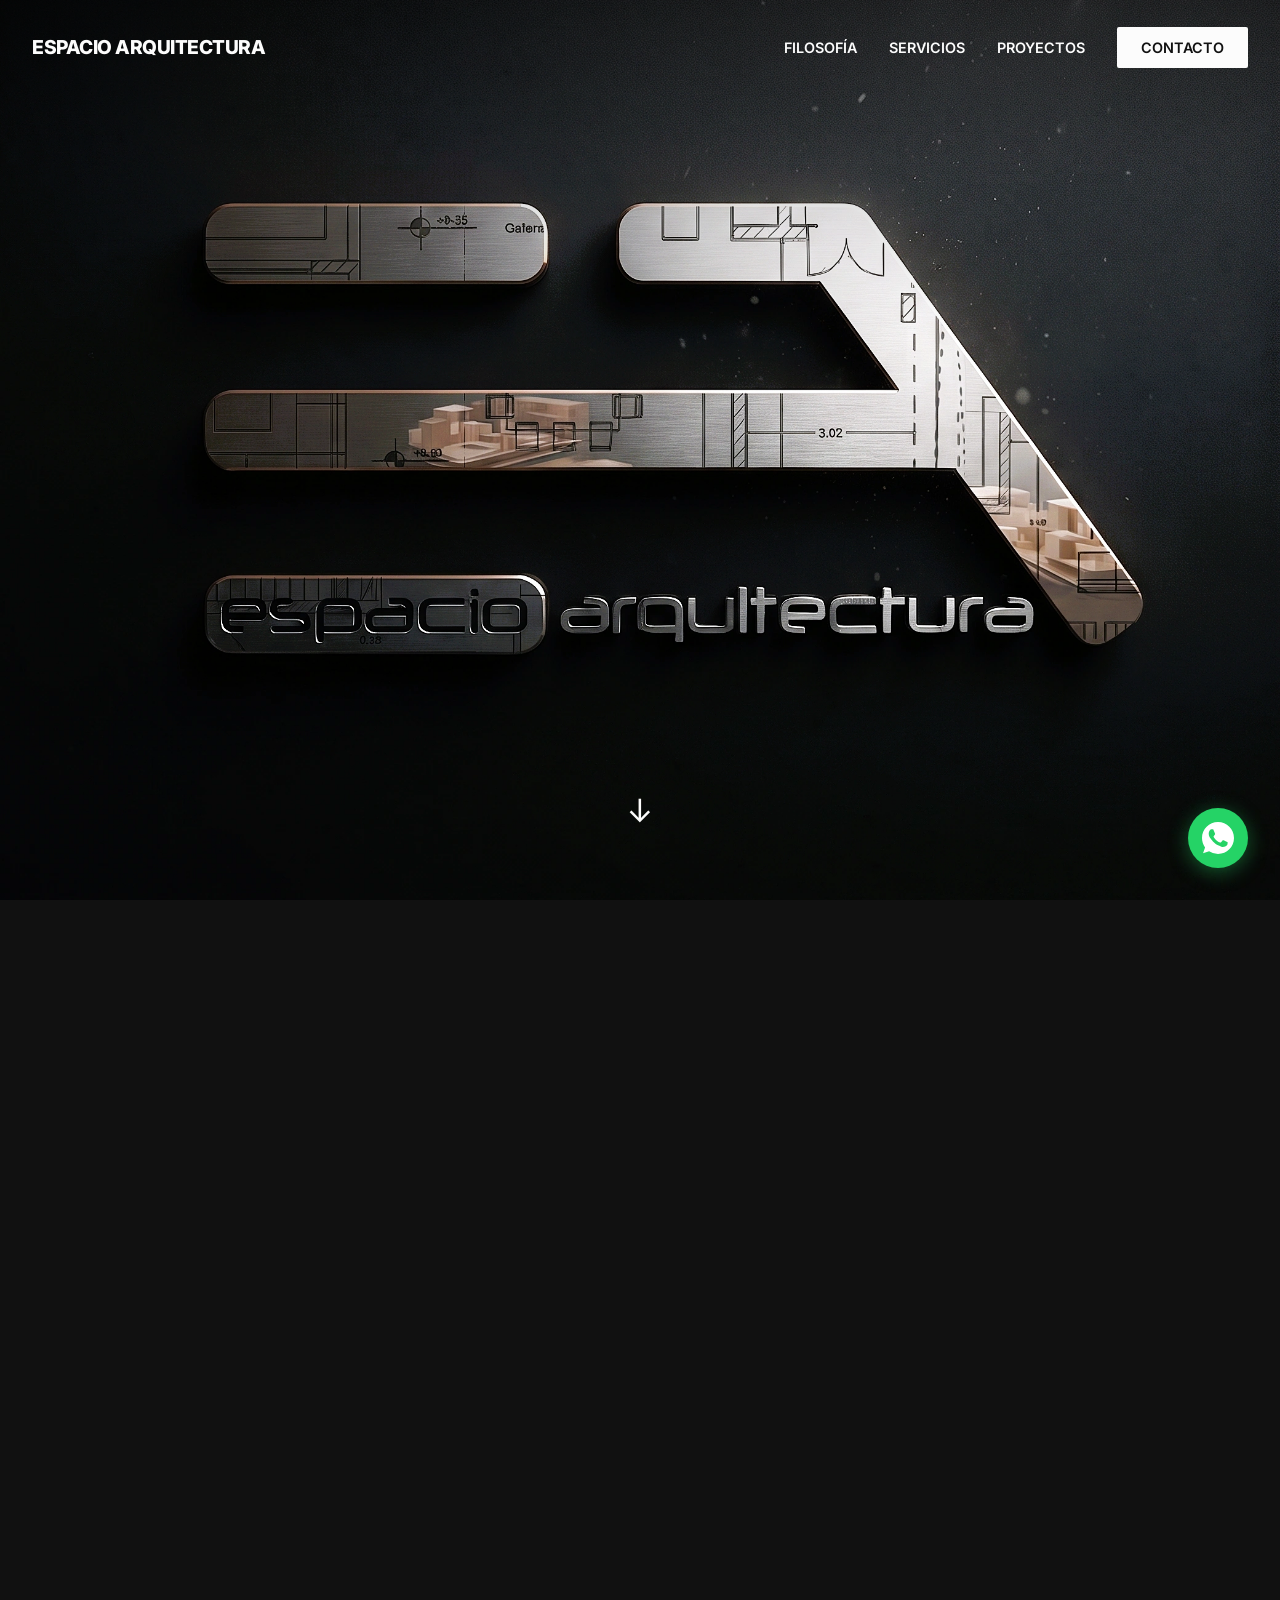
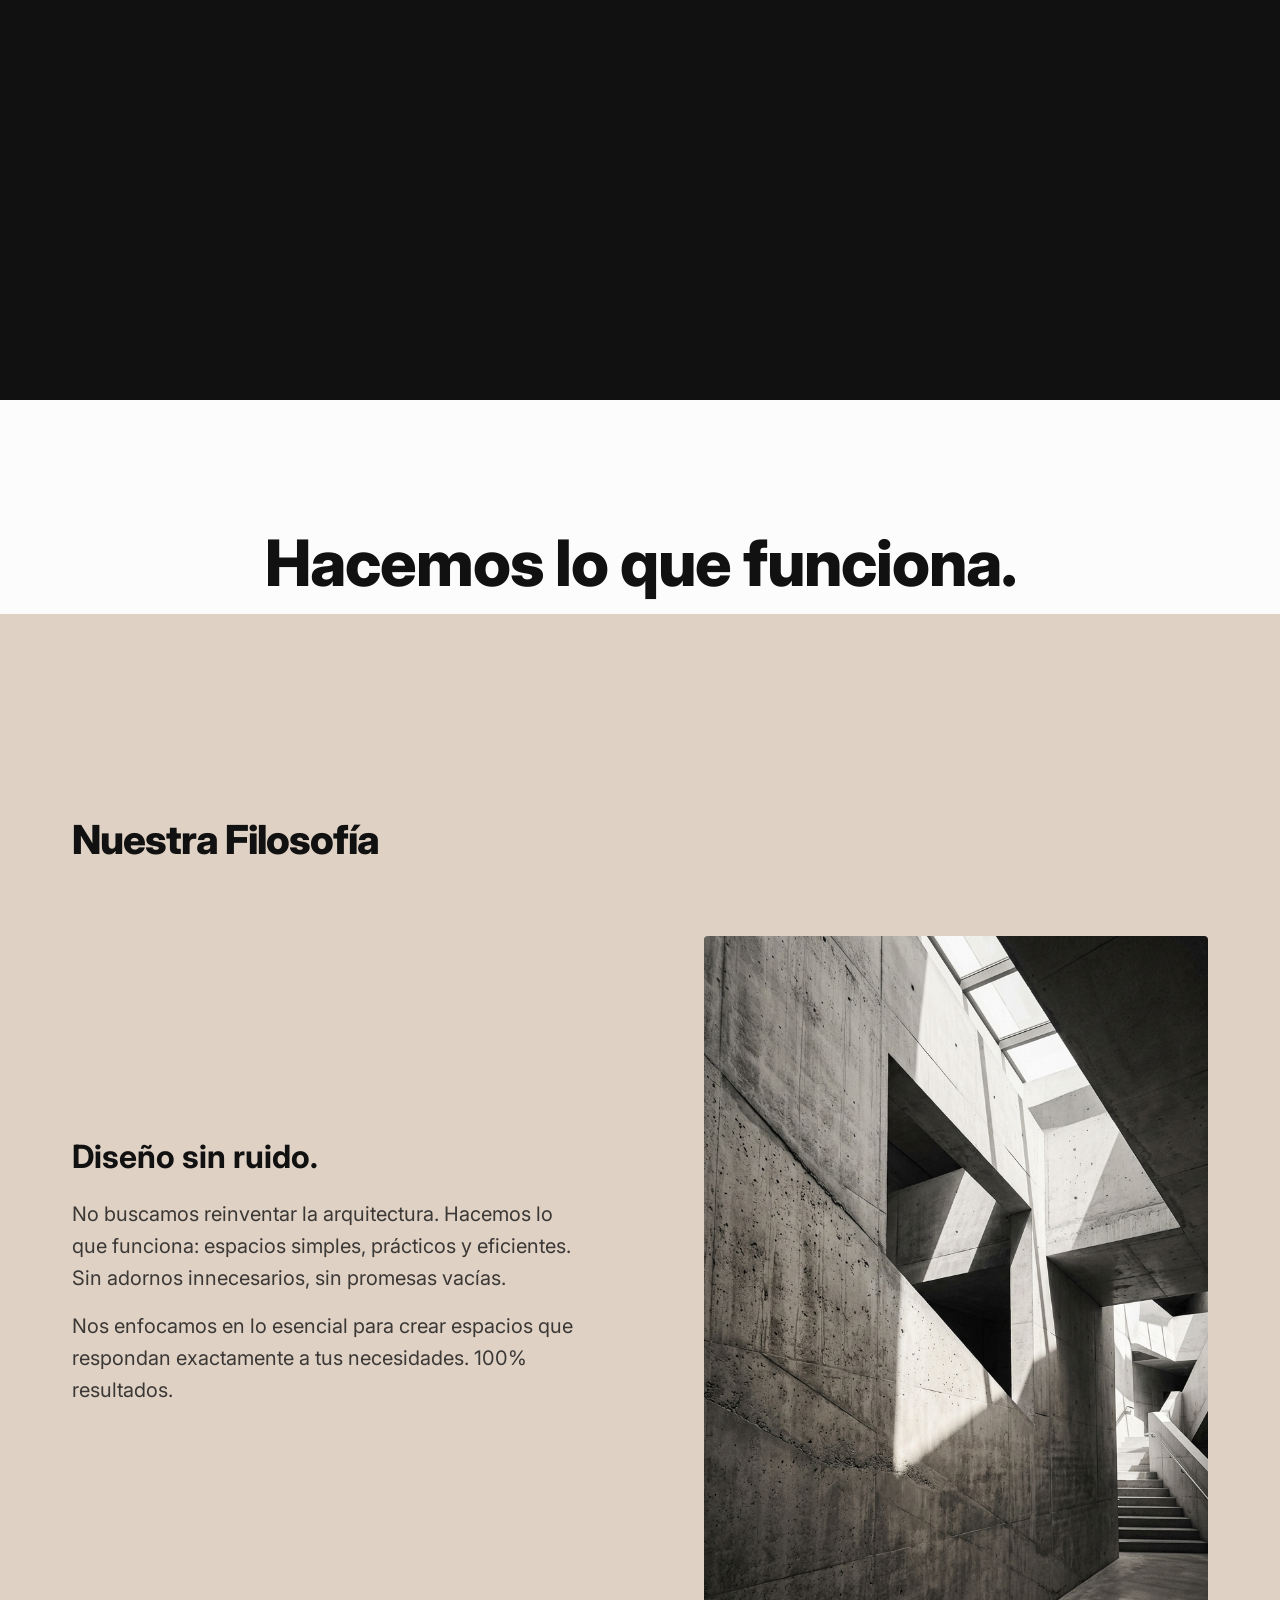
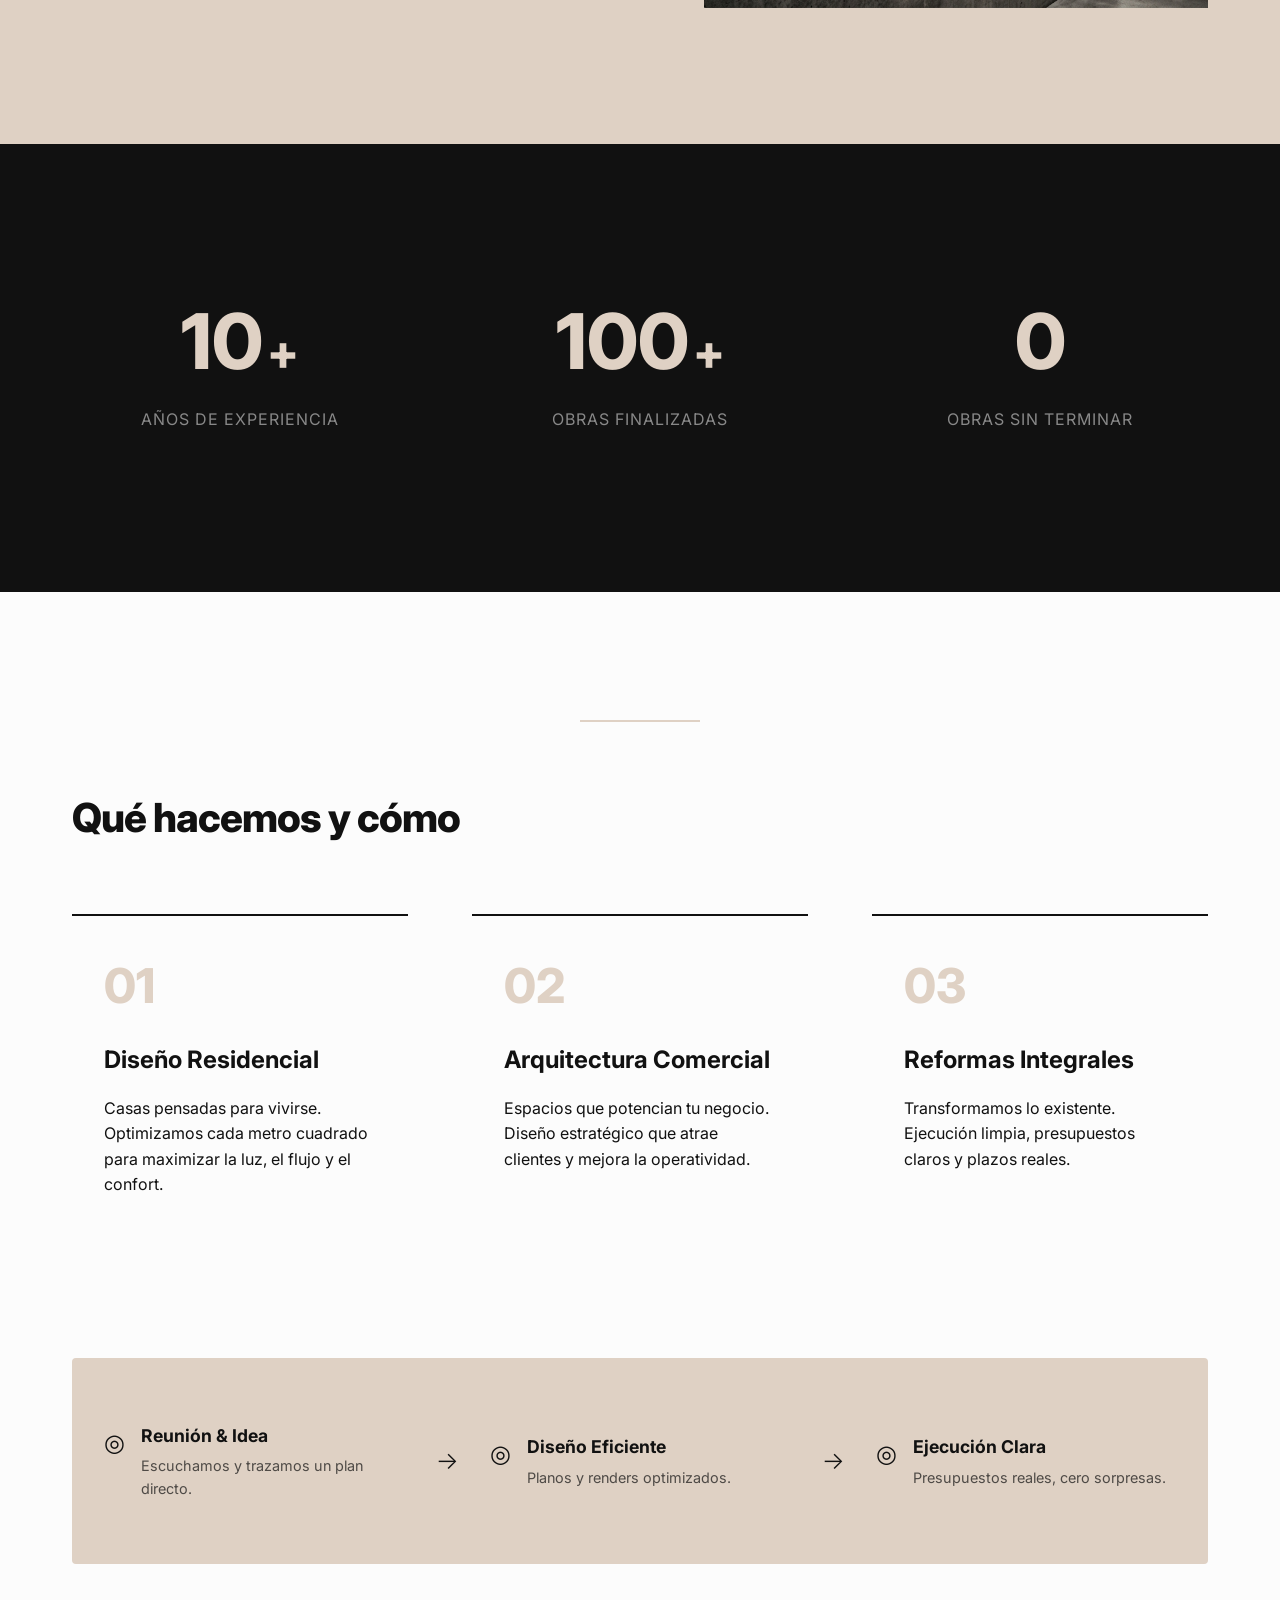
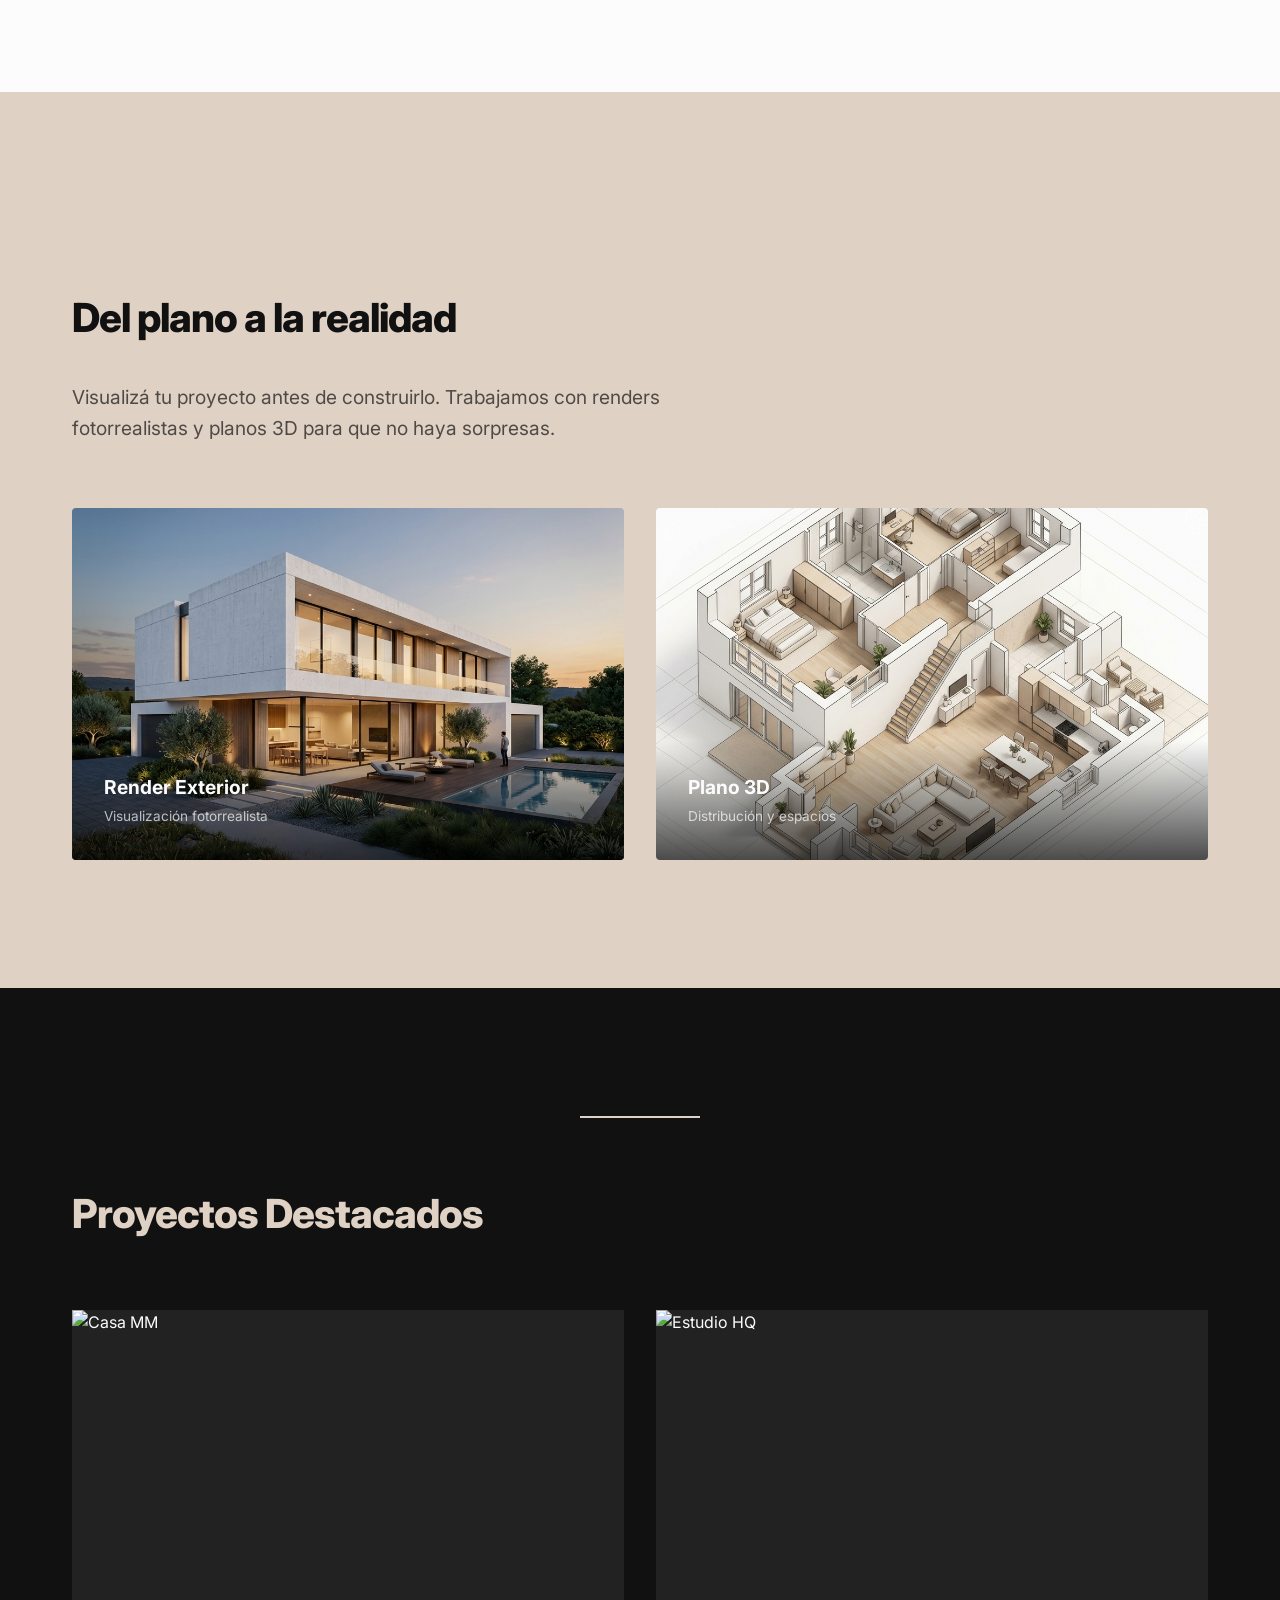
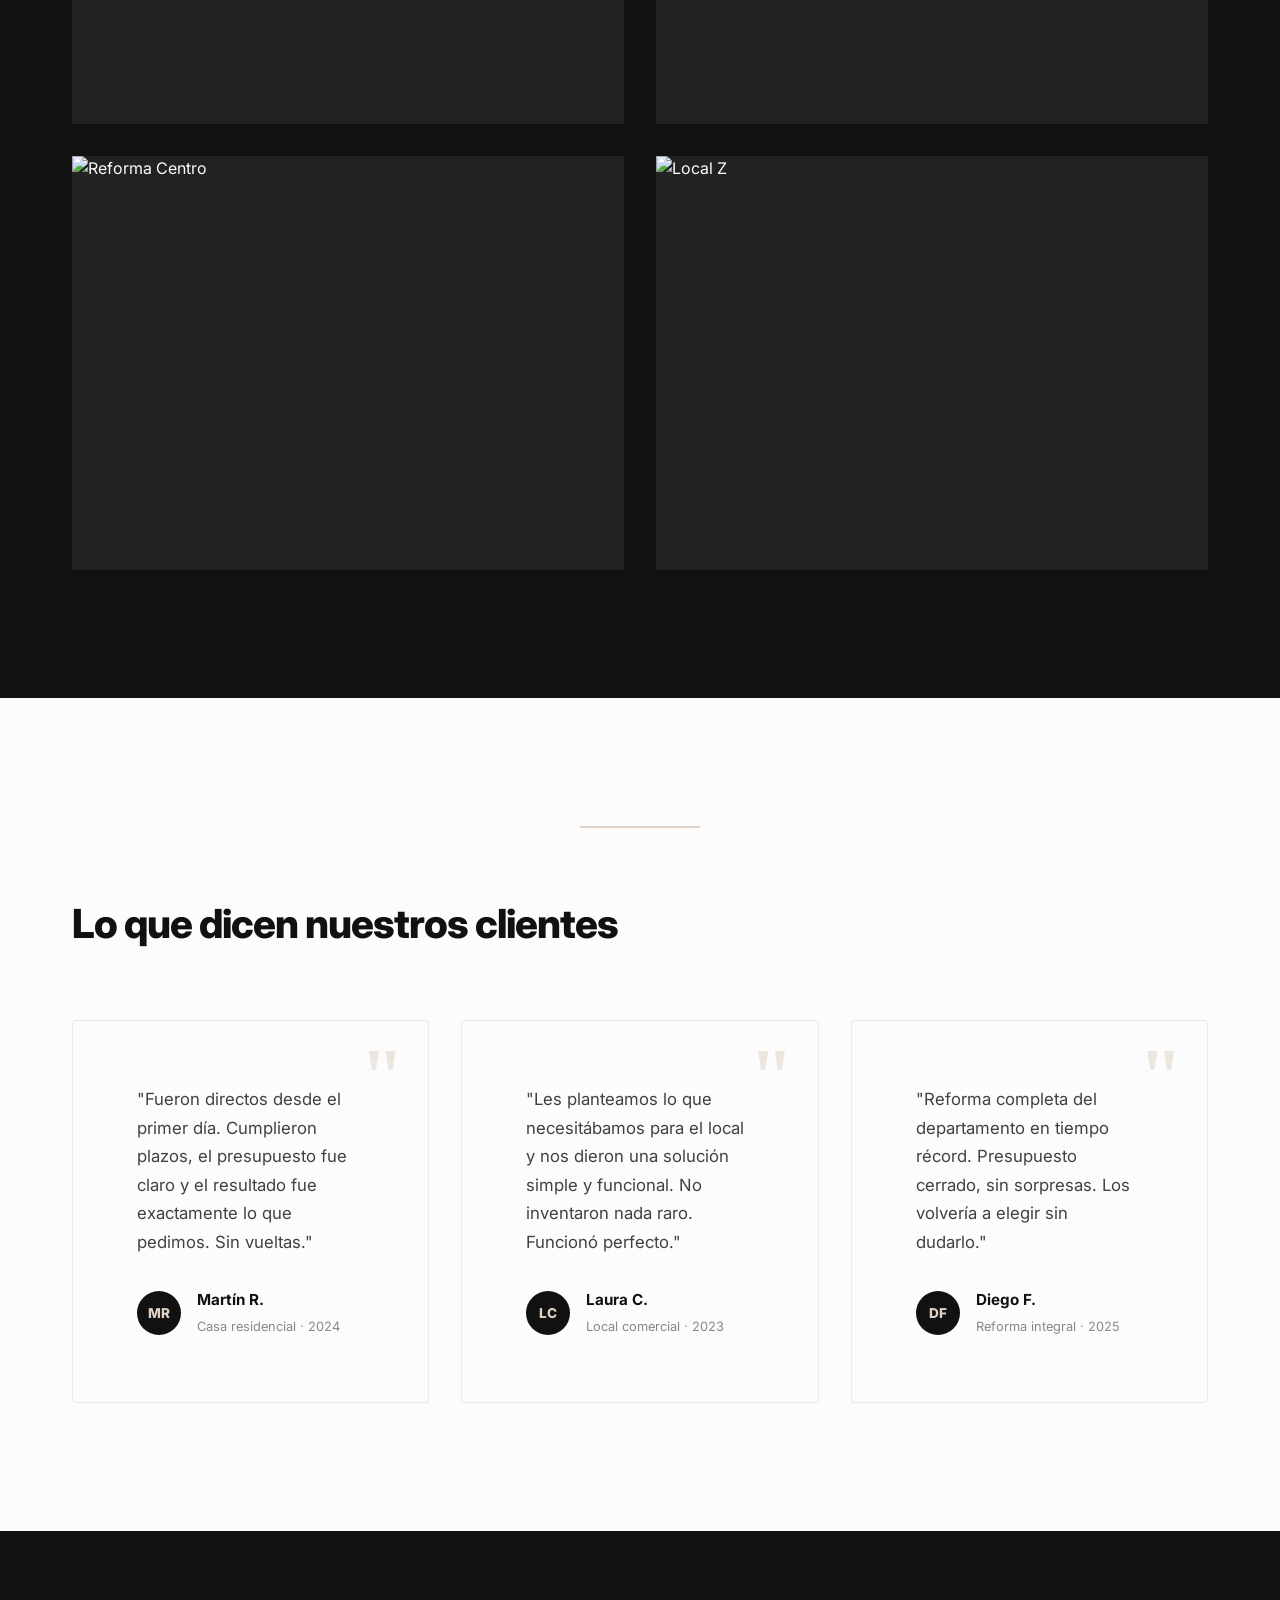
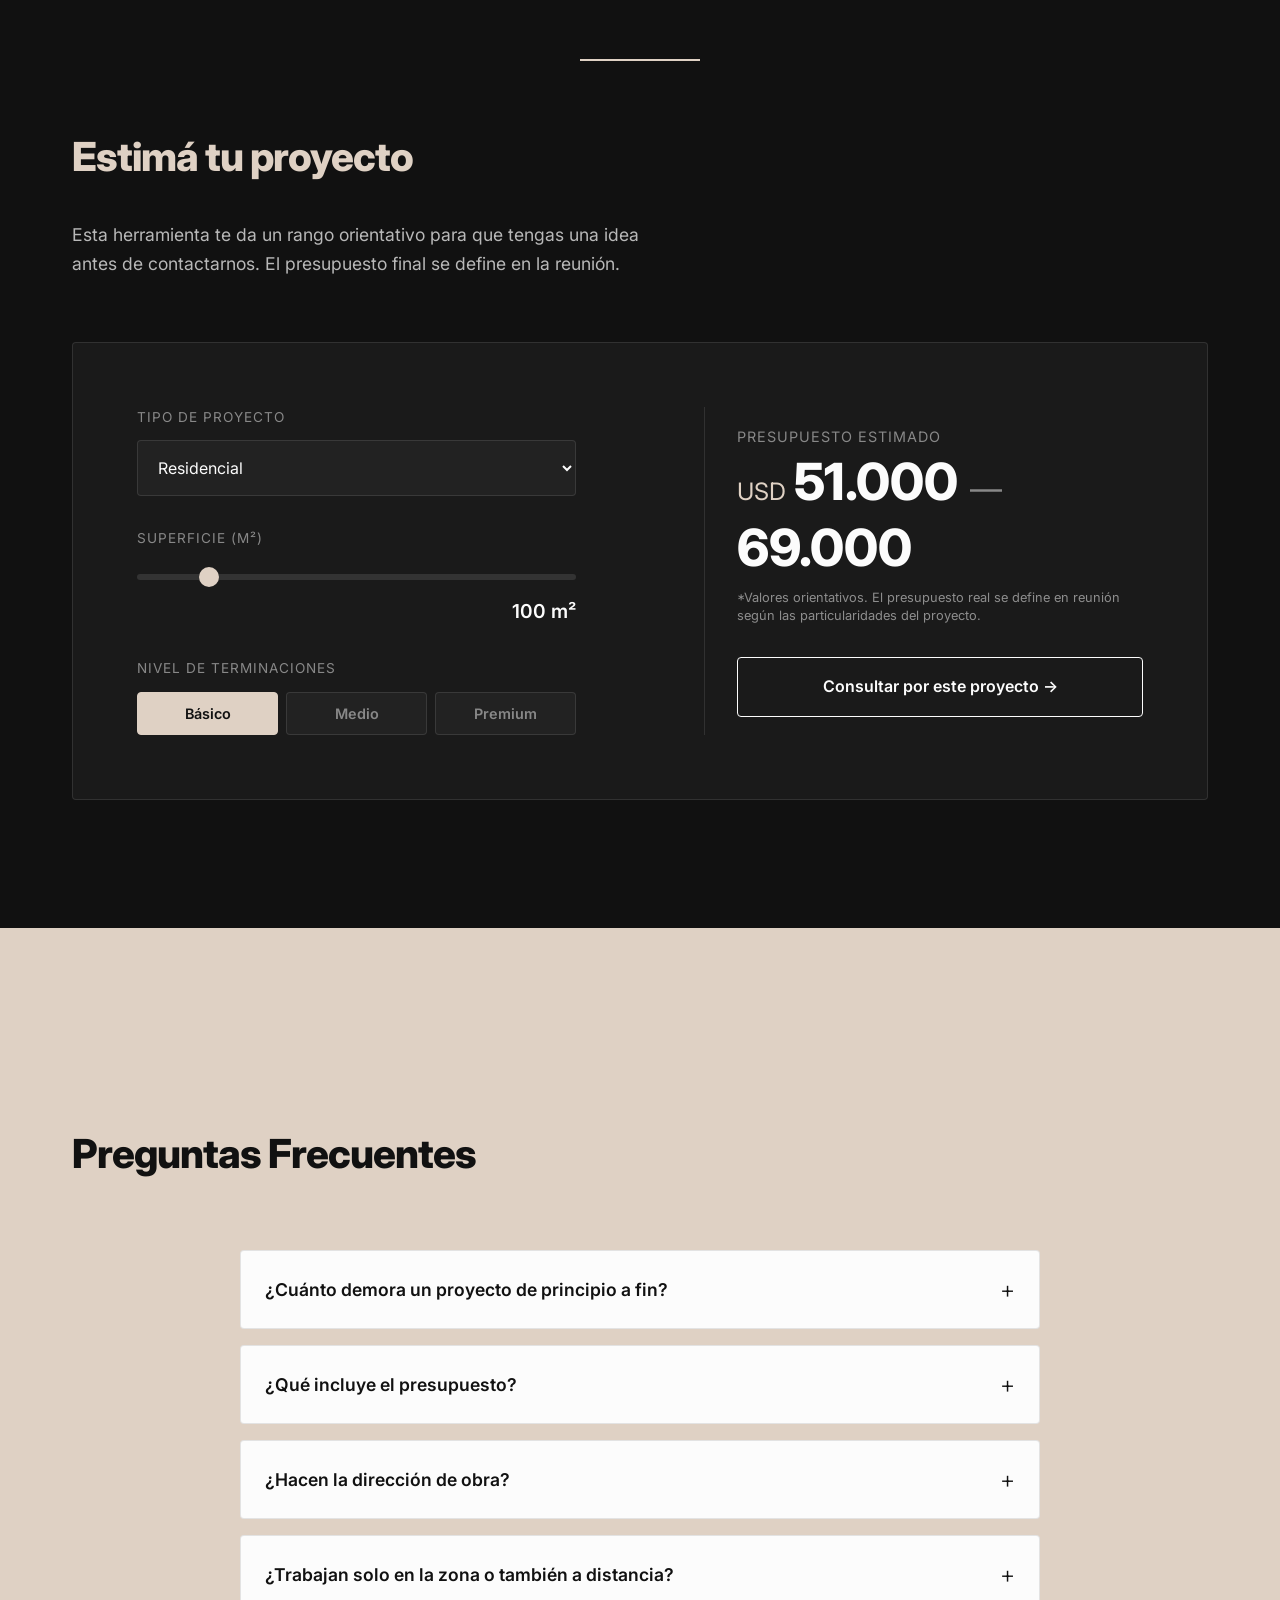
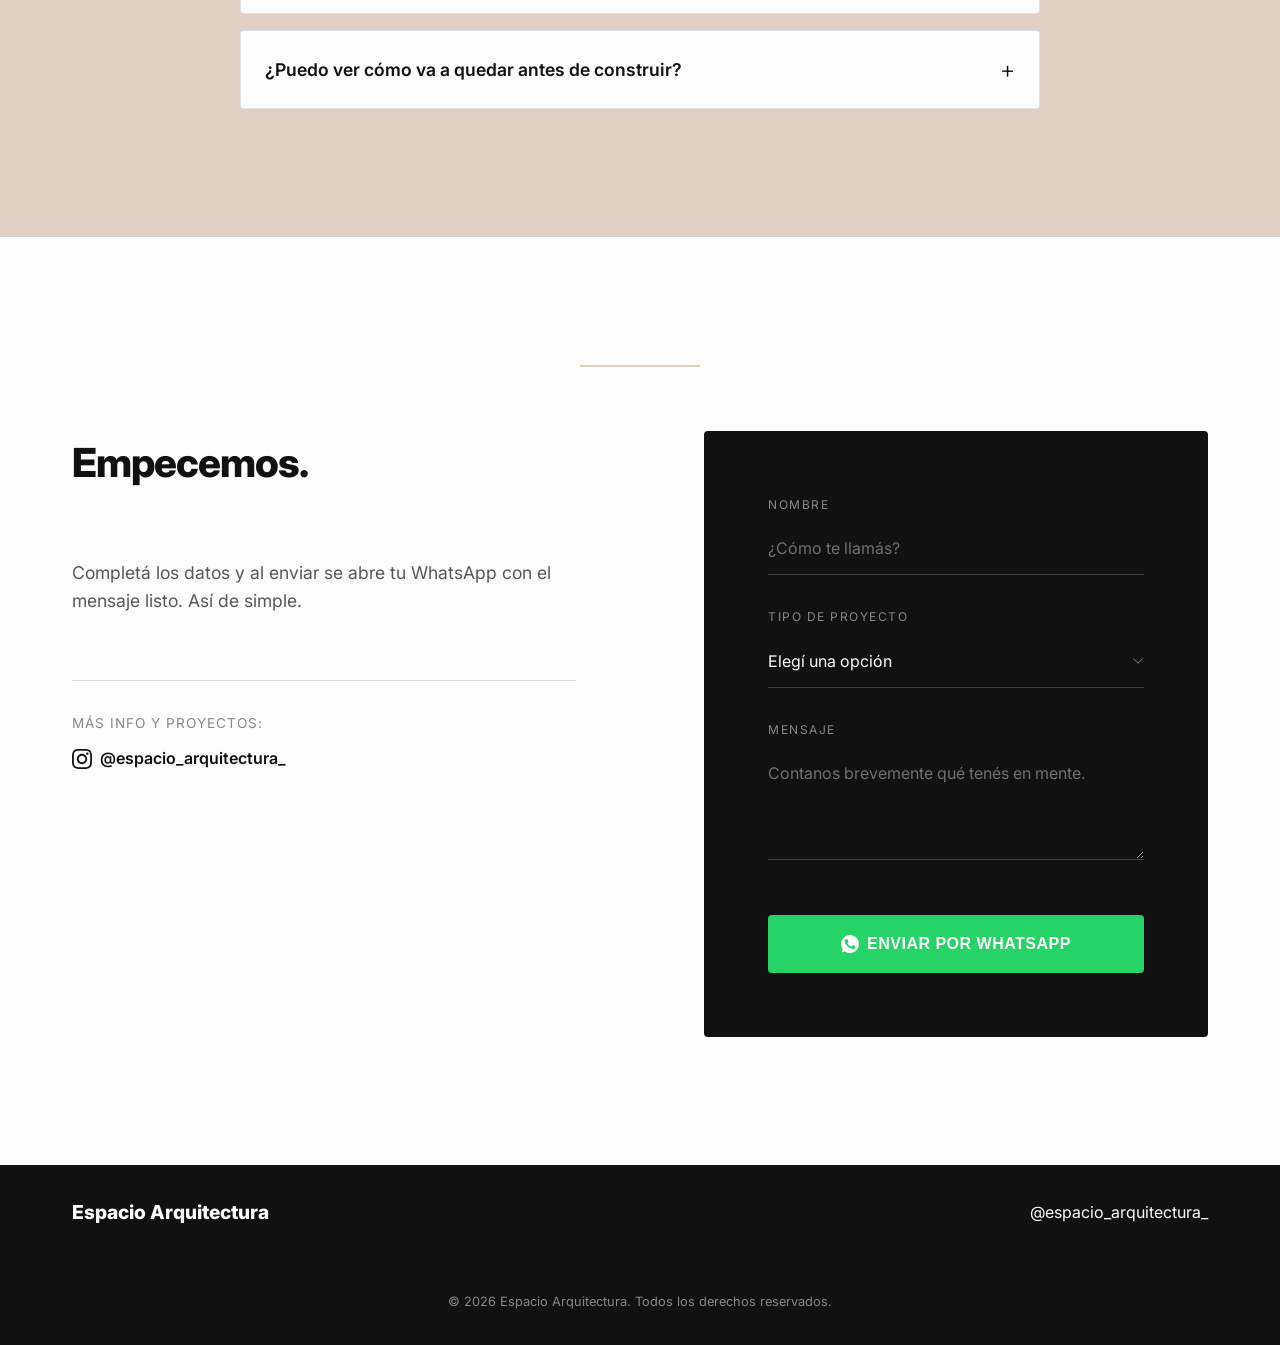
==== commit 9ef48dbf: "Reemplazar el hero estático por una secuencia animada por scroll El hero pasa de una imagen fija a u" ====
--- a/index.html
+++ b/index.html
@@ -40,9 +40,15 @@
         </div>
     </nav>
 
-    <!-- Hero Section -->
-    <header class="hero">
-        <a href="#lema" class="scroll-down">↓</a>
+    <!-- Hero Section — secuencia de frames dirigida por el scroll.
+         La altura de .hero es la "pista" de scroll; .hero-stage queda pegado
+         arriba ocupando la pantalla mientras se recorre esa pista. -->
+    <header class="hero" id="hero">
+        <div class="hero-stage">
+            <canvas id="heroCanvas" aria-hidden="true"></canvas>
+            <div class="hero-veil" aria-hidden="true"></div>
+            <a href="#lema" class="scroll-down" id="heroScrollDown">↓</a>
+        </div>
     </header>
 
     <!-- Lema -->
--- a/style.css
+++ b/style.css
@@ -22,6 +22,16 @@
     box-sizing: border-box;
 }
 
+html, body {
+    max-width: 100%;
+    /* 'hidden' obliga a overflow-y: auto, lo que convierte al body en
+       contenedor de scroll y rompe el position:sticky del hero. 'clip' corta
+       igual el desborde horizontal sin ese efecto. La primera línea queda
+       como respaldo para navegadores que no conocen 'clip'. */
+    overflow-x: hidden;
+    overflow-x: clip;
+}
+
 html {
     scroll-behavior: smooth;
     font-size: 16px;
@@ -32,7 +42,7 @@
     background-color: var(--color-white);
     color: var(--color-black);
     line-height: 1.6;
-    overflow-x: hidden;
+    position: relative;
 }
 
 /* Utilidades */
@@ -204,29 +214,44 @@
     background-color: var(--color-black) !important;
 }
 
-/* Hero Section - Parallax */
+/* Hero Section - secuencia de frames dirigida por el scroll */
 .hero {
-    min-height: 100vh;
-    display: flex;
-    flex-direction: column;
-    justify-content: center;
-    align-items: center;
-    padding-top: 80px;
     position: relative;
+    height: 400vh;              /* pista de scroll: cuánto dura la animación */
+    background-color: var(--color-black);
+}
+
+.hero-stage {
+    position: sticky;
+    top: 0;
+    height: 100vh;
+    height: 100dvh;             /* sigue a la barra del navegador en móvil */
+    overflow: hidden;
     text-align: center;
-    background-image: url('EspacioArquitectura.png');
-    background-size: cover;
-    background-position: center;
-    background-repeat: no-repeat;
-    background-attachment: fixed;
-}
-
-.hero::before {
-    content: "";
+    /* Fondo de respaldo: se ve mientras carga el canvas, y queda como hero
+       estático si el navegador no puede animar. Siempre apunta a la versión
+       q95 aunque main.js use otra carpeta: como placeholder conviene la más
+       liviana. Si HERO_ANIM.heroImage también es esta, no hay descarga extra. */
+    background: var(--color-black) url('Videoscroll/web-q95/hero.webp') center/cover no-repeat;
+}
+
+#heroCanvas {
+    display: block;
+    width: 100%;
+    height: 100%;
+}
+
+/* Oscurece sólo la franja de arriba para que la navegación se lea siempre,
+   sin apagar el render entero como hacía el velo anterior. */
+.hero-veil {
     position: absolute;
-    top: 0; left: 0; right: 0; bottom: 0;
-    background: rgba(0, 0, 0, 0.35);
+    inset: 0;
+    pointer-events: none;
     z-index: 1;
+    background: linear-gradient(to bottom,
+        rgba(0, 0, 0, 0.55) 0,
+        rgba(0, 0, 0, 0.15) 18%,
+        rgba(0, 0, 0, 0) 38%);
 }
 
 .hero-tagline {
@@ -241,11 +266,23 @@
 .scroll-down {
     position: absolute;
     bottom: var(--spacing-lg);
+    /* Centrado sin transform: la animación bounce usa translateY y lo pisaría. */
+    left: 0;
+    right: 0;
+    width: 2rem;
+    margin: 0 auto;
     text-decoration: none;
     color: var(--color-white);
     font-size: 2rem;
     animation: bounce 2s infinite;
     z-index: 2;
+    transition: opacity .4s ease;
+}
+
+/* Se apaga apenas arranca la animación para no competir con ella. */
+.scroll-down.hidden {
+    opacity: 0;
+    pointer-events: none;
 }
 
 /* Filosofía */
@@ -722,6 +759,7 @@
 .result-range {
     display: flex;
     align-items: baseline;
+    flex-wrap: wrap;
     gap: 0.5rem;
     margin-bottom: 1rem;
 }
@@ -1045,6 +1083,13 @@
     60% { transform: translateY(-10px); }
 }
 
+/* Quien pidió menos movimiento en su sistema ve el hero fijo: la pista de
+   scroll se colapsa a una pantalla y no se descarga ningún frame. */
+@media (prefers-reduced-motion: reduce) {
+    .hero { height: 100vh; height: 100dvh; }
+    .scroll-down { animation: none; }
+}
+
 .fade-in {
     opacity: 0;
     transform: translateY(40px);
@@ -1058,7 +1103,10 @@
 
 /* Media Queries (Responsive) */
 @media (max-width: 900px) {
-    .contact-wrapper {
+    .contact-wrapper,
+    .calc-wrapper,
+    .render-grid,
+    .filosofia-grid {
         grid-template-columns: 1fr;
     }
 
@@ -1076,14 +1124,6 @@
         gap: var(--spacing-md);
     }
 
-    .render-grid {
-        grid-template-columns: 1fr;
-    }
-
-    .filosofia-grid {
-        grid-template-columns: 1fr;
-    }
-
     .filosofia-image {
         order: -1;
     }
@@ -1091,27 +1131,47 @@
     .filosofia-image img {
         aspect-ratio: 16/9;
     }
+    
+    .calc-result {
+        padding-left: 0;
+        border-left: none;
+        border-top: 1px solid rgba(255,255,255,0.1);
+        padding-top: var(--spacing-md);
+        margin-top: var(--spacing-md);
+    }
 }
 
 @media (max-width: 768px) {
+    .section {
+        padding: var(--spacing-lg) 0; /* Menos padding vertical en móviles */
+    }
+
+    .section-title {
+        font-size: 2rem;
+        margin-bottom: var(--spacing-md);
+    }
+
     .nav-links {
         position: fixed;
         top: 0;
-        right: -100%;
+        right: 0;
         height: 100vh;
         width: 100%;
         background-color: var(--color-white);
         flex-direction: column;
         justify-content: center;
-        transition: right 0.4s ease;
+        transform: translateX(100%);
+        transition: transform 0.4s ease;
     }
 
     .nav-links.active {
-        right: 0;
+        transform: translateX(0);
     }
 
     .nav-links a {
         color: var(--color-black) !important;
+        font-size: 1.2rem;
+        margin: 0.5rem 0;
     }
 
     .nav-links a::after {
@@ -1132,7 +1192,7 @@
     }
 
     .hero-tagline {
-        font-size: 3rem;
+        font-size: 2.5rem;
     }
     
     .projects-grid {
@@ -1140,7 +1200,8 @@
     }
 
     .hero {
-        background-attachment: scroll;
+        /* Pista más corta: en móvil se scrollea con el pulgar. */
+        height: 300vh;
     }
 
     .whatsapp-float {
@@ -1157,4 +1218,25 @@
     .testimonials-grid {
         grid-template-columns: 1fr;
     }
-}
+    
+    .result-number {
+        font-size: 2.2rem;
+    }
+    
+    .result-currency {
+        font-size: 1.2rem;
+    }
+    
+    .result-separator {
+        font-size: 1.5rem;
+    }
+    
+    .faq-question {
+        font-size: 1rem;
+        padding: 1rem;
+    }
+    
+    .faq-answer p {
+        padding: 0 1rem 1rem;
+    }
+}
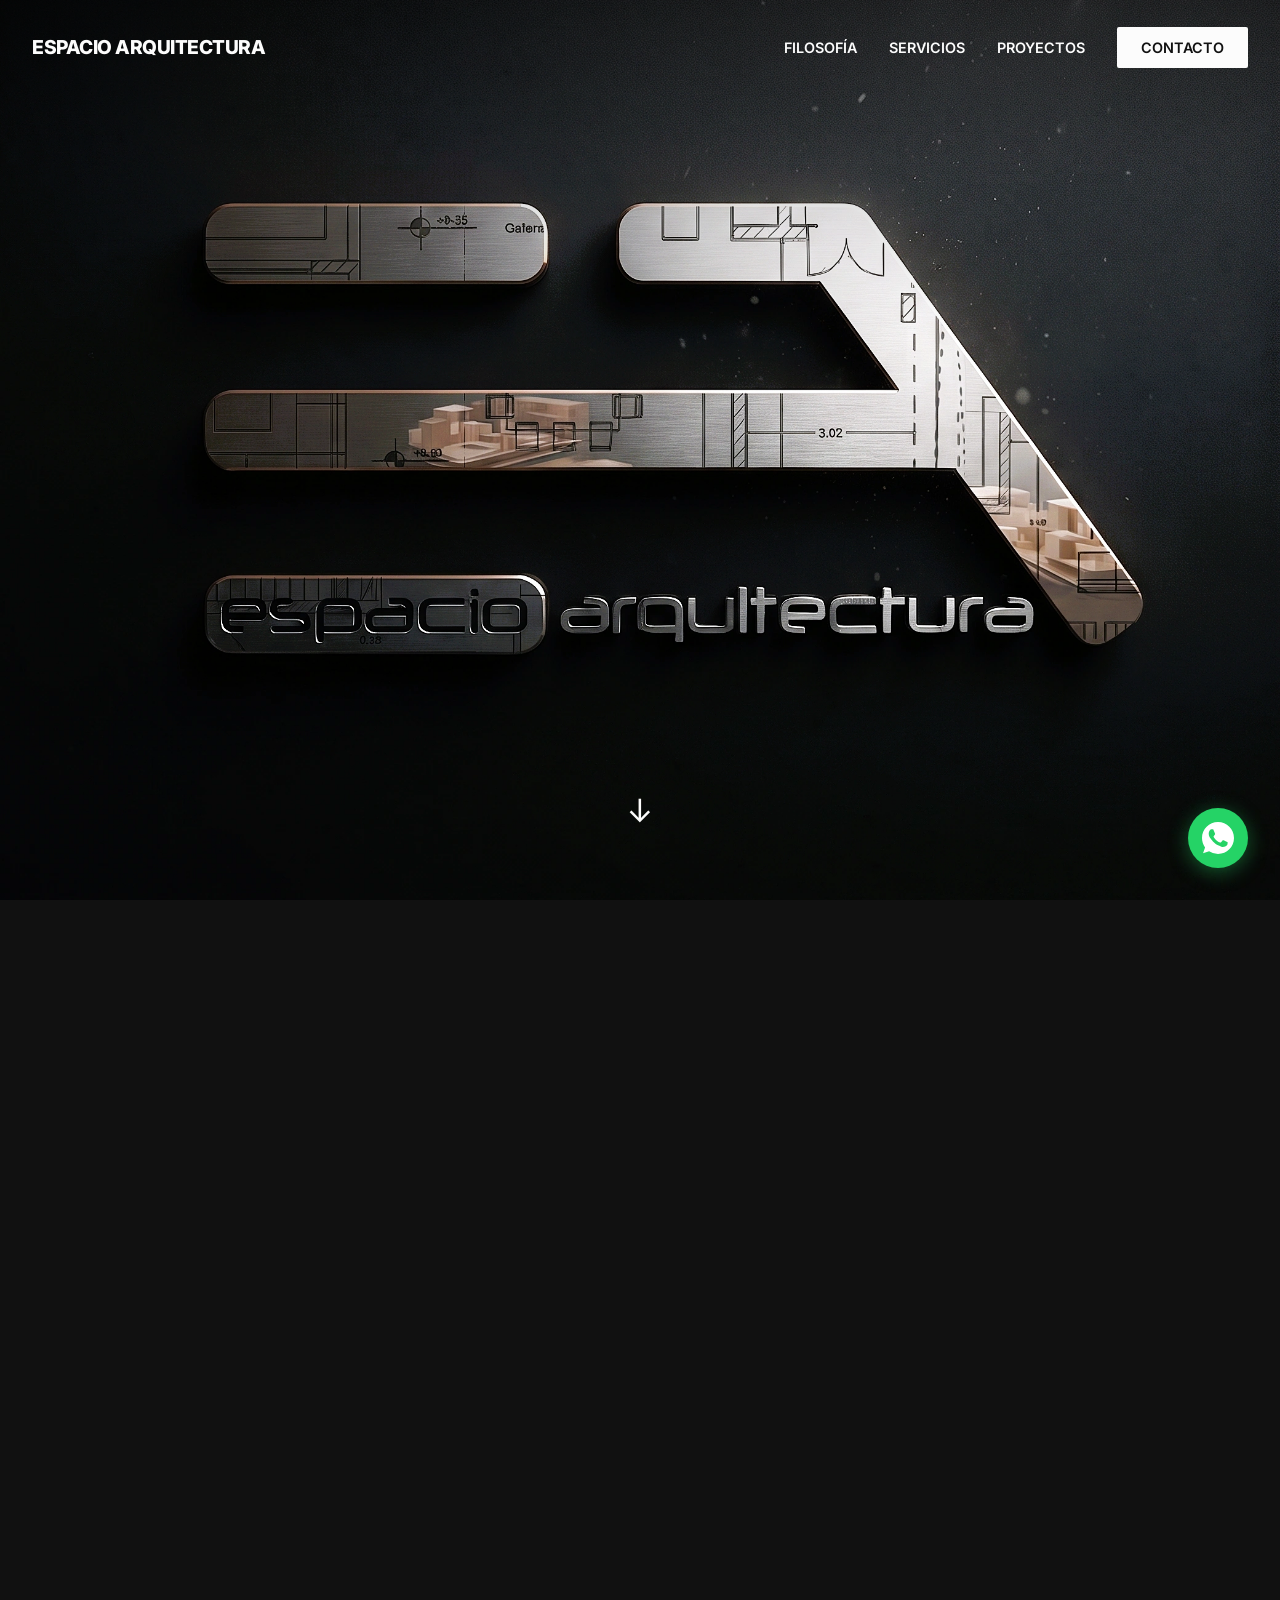
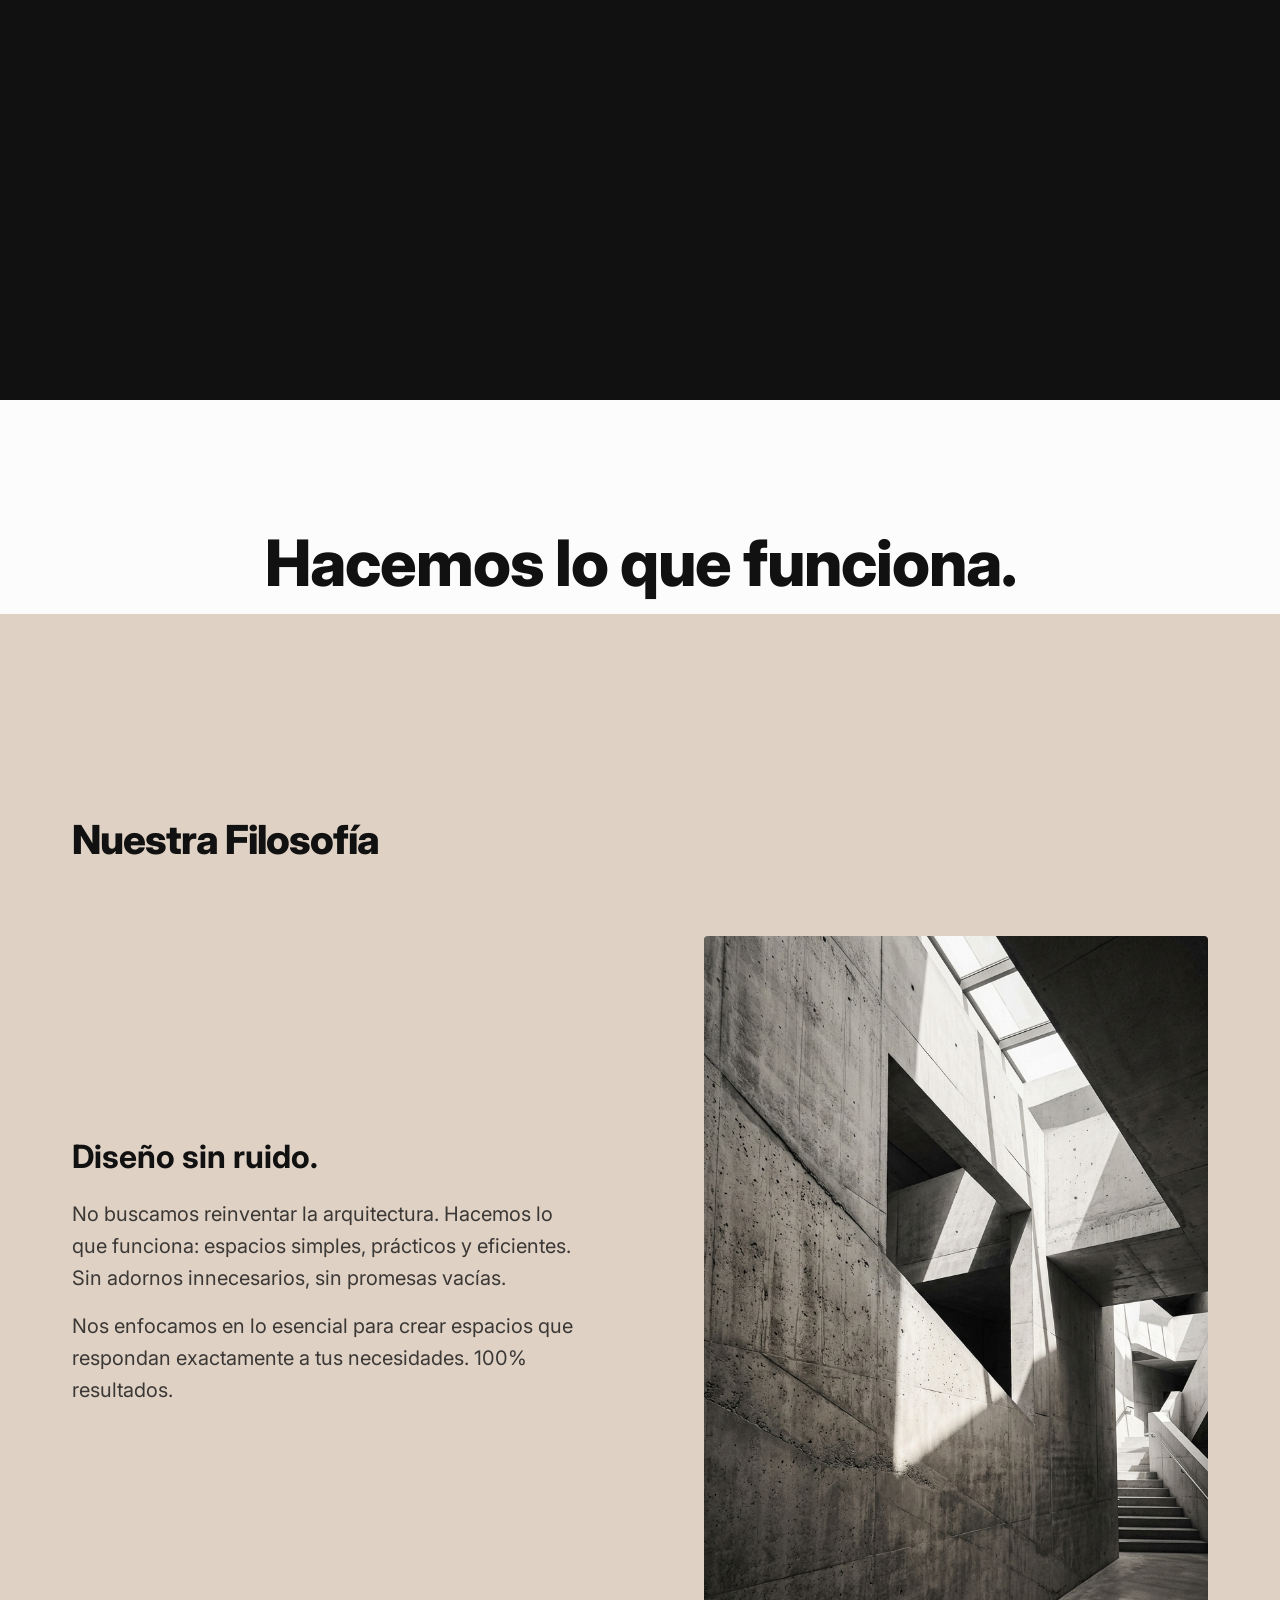
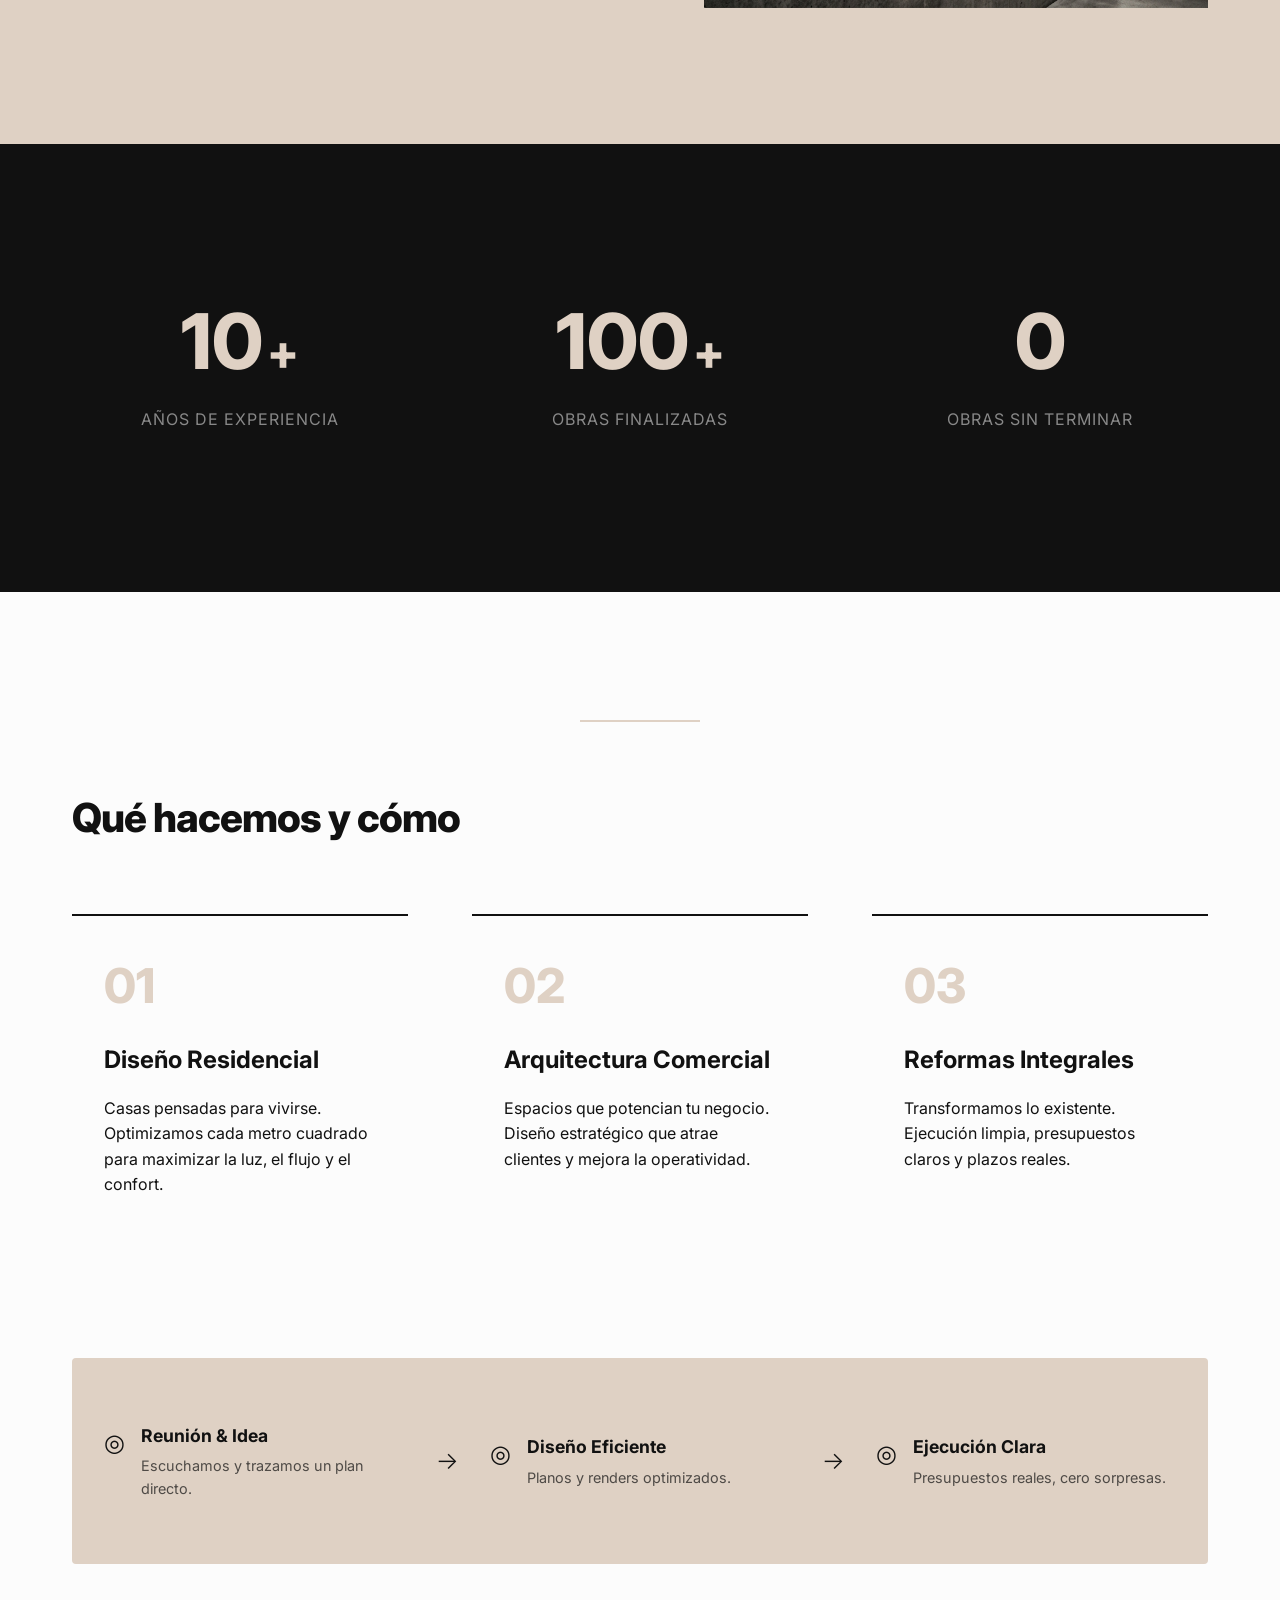
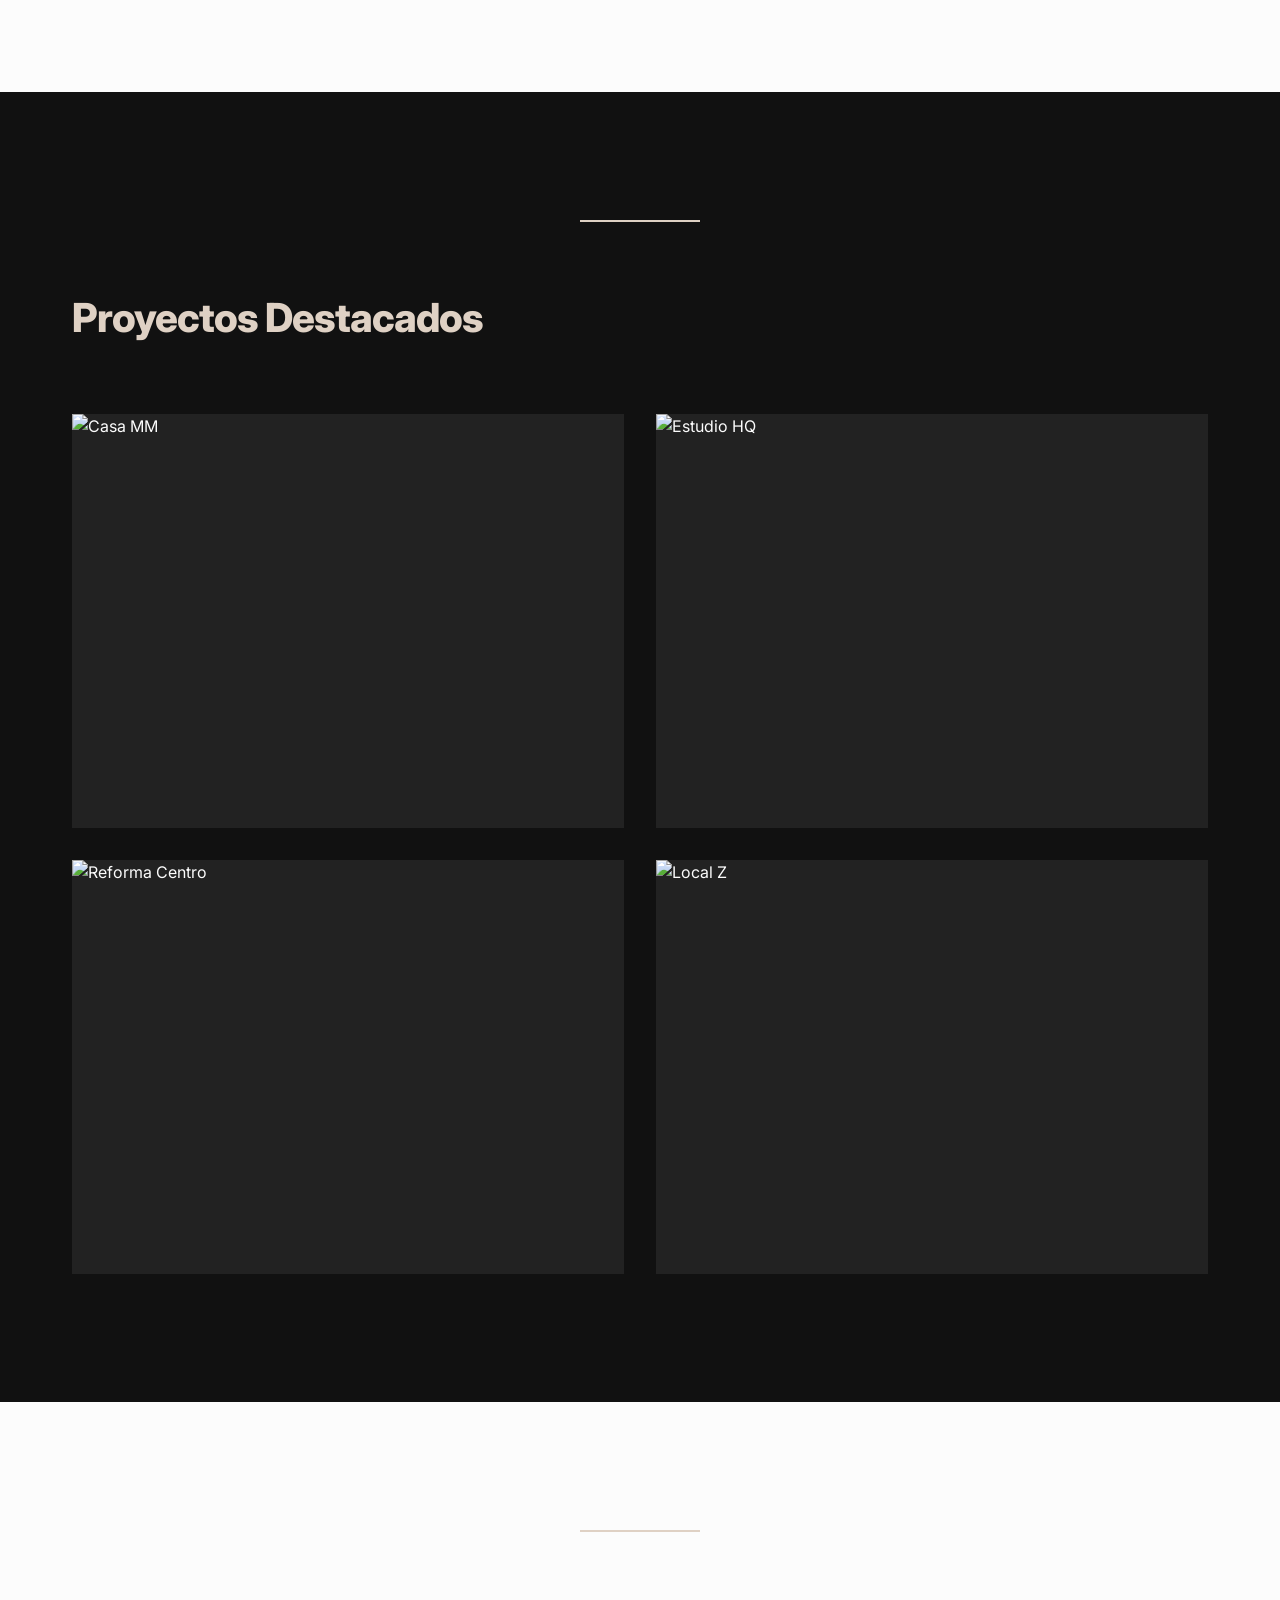
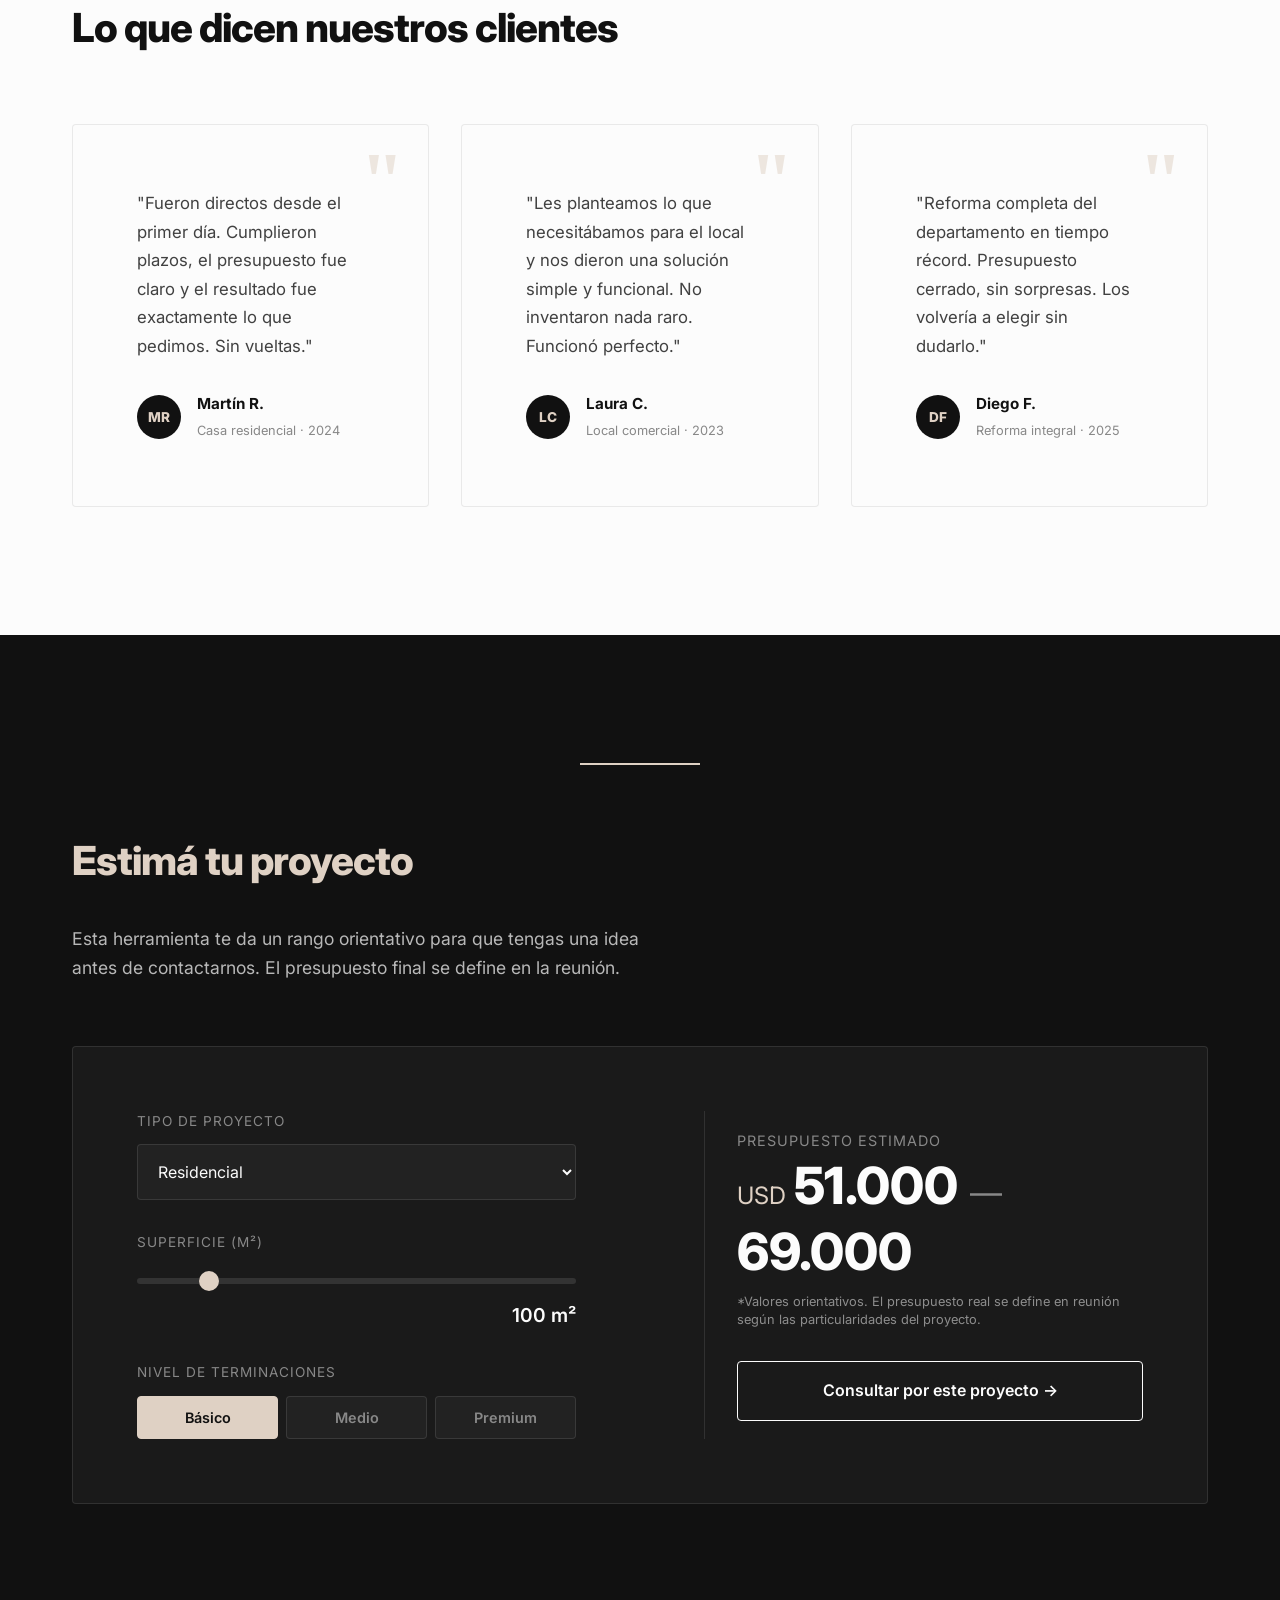
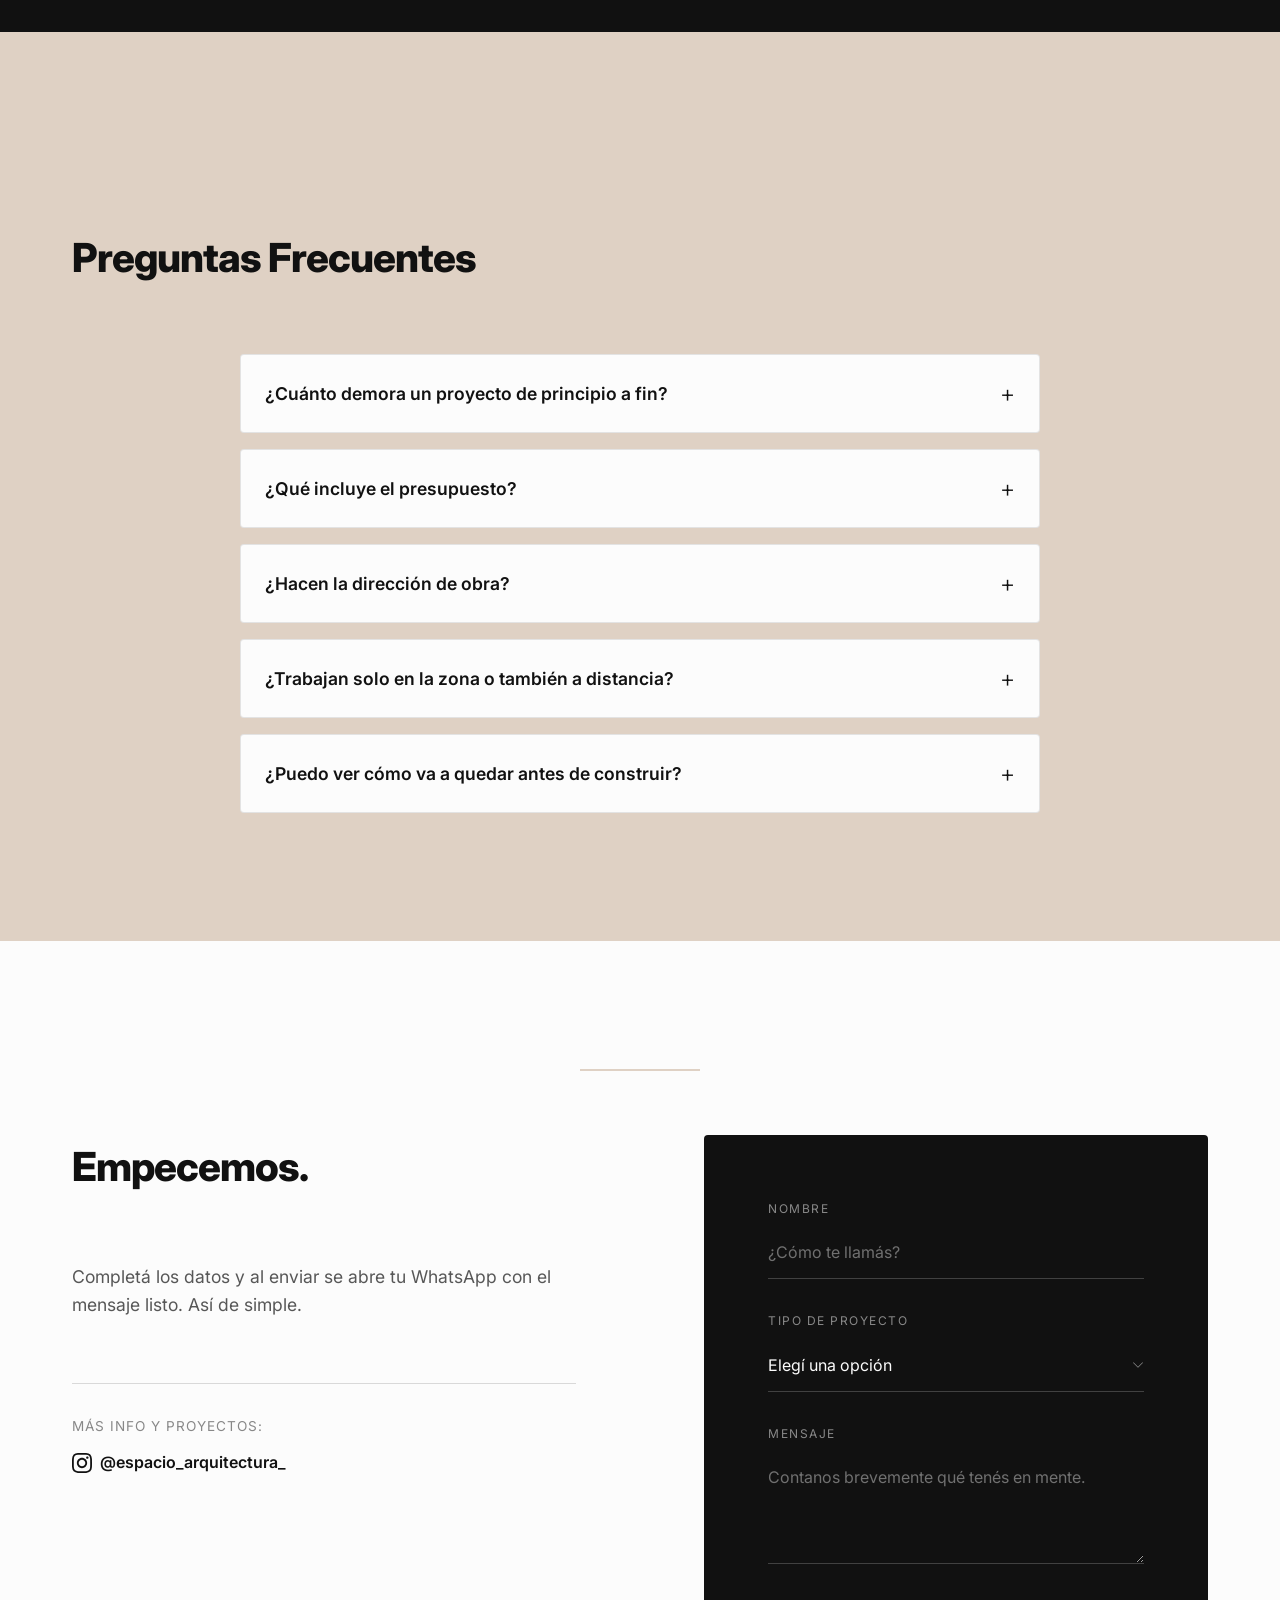
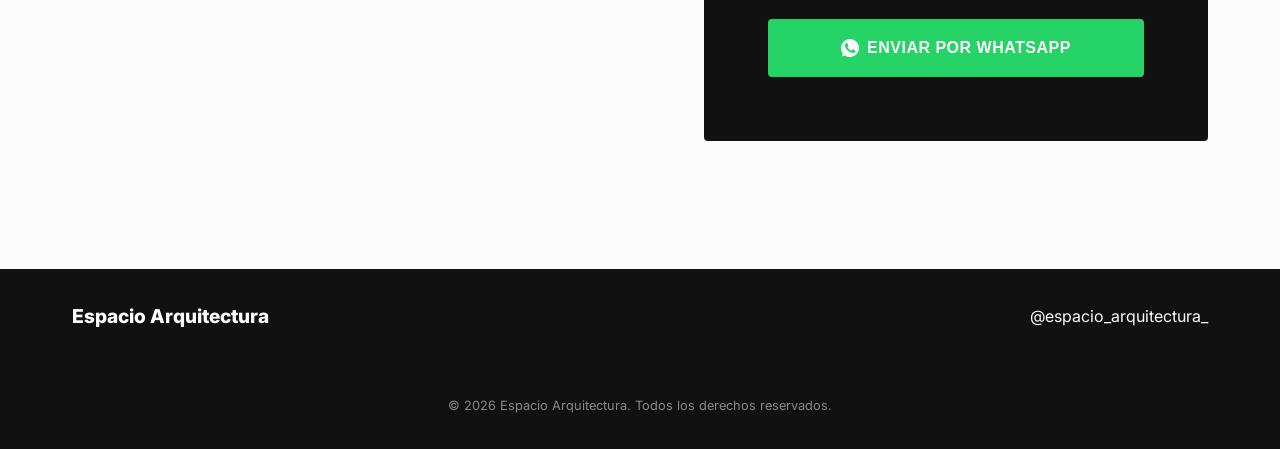
==== commit ad8db2a3: "Sincronizar fichas de texto con el render y fusionar la sección de renders El hero suma tres fichas " ====
--- a/index.html
+++ b/index.html
@@ -47,6 +47,36 @@
         <div class="hero-stage">
             <canvas id="heroCanvas" aria-hidden="true"></canvas>
             <div class="hero-veil" aria-hidden="true"></div>
+
+            <!-- Fichas sincronizadas con las etapas del render.
+                 data-in / data-out son la posición en la pista de scroll
+                 (0 = arranque, 1 = final). Editá el texto acá nomás. -->
+            <div class="hero-copy" id="heroCopy">
+                <article class="hero-beat" data-in="0.27" data-out="0.46">
+                    <span class="beat-index">01</span>
+                    <h2 class="beat-title">Plano 3D</h2>
+                    <p class="beat-text">Cada metro se decide antes de mover un ladrillo.</p>
+                    <span class="beat-data">Distribución y espacios</span>
+                </article>
+                <article class="hero-beat" data-in="0.49" data-out="0.68">
+                    <span class="beat-index">02</span>
+                    <h2 class="beat-title">Estructura</h2>
+                    <p class="beat-text">Lo que no se ve es lo que sostiene todo lo demás.</p>
+                    <span class="beat-data">Dirección de obra propia</span>
+                </article>
+                <article class="hero-beat" data-in="0.72" data-out="0.91">
+                    <span class="beat-index">03</span>
+                    <h2 class="beat-title">Render exterior</h2>
+                    <p class="beat-text">Lo ves terminado antes de aprobar el presupuesto. Sin sorpresas.</p>
+                    <span class="beat-data">Visualización fotorrealista</span>
+                </article>
+            </div>
+
+            <!-- Escala de progreso, como el borde de una lámina técnica. -->
+            <div class="hero-scale" id="heroScale" aria-hidden="true">
+                <span class="scale-fill"></span>
+            </div>
+
             <a href="#lema" class="scroll-down" id="heroScrollDown">↓</a>
         </div>
     </header>
@@ -150,30 +180,9 @@
         </div>
     </section>
 
-    <!-- Renders 3D -->
-    <section class="section bg-beige fade-in">
-        <div class="section-line"></div>
-        <div class="container">
-            <h2 class="section-title">Del plano a la realidad</h2>
-            <p class="render-subtitle">Visualizá tu proyecto antes de construirlo. Trabajamos con renders fotorrealistas y planos 3D para que no haya sorpresas.</p>
-            <div class="render-grid">
-                <div class="render-item fade-in">
-                    <img src="render_3d_house.png" alt="Render 3D de casa moderna" class="render-img" loading="lazy">
-                    <div class="render-caption">
-                        <h4>Render Exterior</h4>
-                        <p>Visualización fotorrealista</p>
-                    </div>
-                </div>
-                <div class="render-item fade-in">
-                    <img src="render_3d_blueprint.png" alt="Plano 3D isométrico" class="render-img" loading="lazy">
-                    <div class="render-caption">
-                        <h4>Plano 3D</h4>
-                        <p>Distribución y espacios</p>
-                    </div>
-                </div>
-            </div>
-        </div>
-    </section>
+    <!-- La sección "Del plano a la realidad" se fusionó con el hero: la
+         animación muestra el plano 3D y el render exterior en vez de
+         describirlos, y las fichas del hero llevan ese mismo mensaje. -->
 
     <!-- Proyectos -->
     <section id="proyectos" class="section bg-black text-white fade-in">
--- a/style.css
+++ b/style.css
@@ -285,6 +285,143 @@
     pointer-events: none;
 }
 
+/* --- Fichas sobre el render ------------------------------------------- */
+
+.hero-copy {
+    --scrim: 0;
+    position: absolute;
+    z-index: 2;
+    left: clamp(1.5rem, 7vw, 7rem);
+    bottom: 26%;
+    width: min(30rem, 62vw);
+    min-height: 15rem;
+    text-align: left;
+    pointer-events: none;
+}
+
+/* Sombra suave detrás del texto: aparece sólo cuando hay una ficha en
+   pantalla, así el resto del tiempo el render se ve limpio. */
+.hero-copy::before {
+    content: "";
+    position: absolute;
+    left: -30%;
+    top: -35%;
+    width: 165%;
+    height: 175%;
+    background: radial-gradient(ellipse at 32% 55%,
+        rgba(0, 0, 0, 0.72) 0%,
+        rgba(0, 0, 0, 0.45) 38%,
+        rgba(0, 0, 0, 0) 72%);
+    opacity: var(--scrim);
+    pointer-events: none;
+}
+
+/* Las fichas se turnan en el mismo lugar: van absolutas para que el largo
+   del texto no mueva la línea de base de una a otra. */
+.hero-beat {
+    position: absolute;
+    left: 0;
+    right: 0;
+    bottom: 0;
+    opacity: 0;
+    will-change: transform, opacity;
+}
+
+.beat-index {
+    display: inline-block;
+    font-size: 0.8rem;
+    font-weight: 600;
+    letter-spacing: 3px;
+    color: var(--color-beige);
+    padding-bottom: 0.55rem;
+    border-bottom: 1px solid var(--color-beige);
+    margin-bottom: 1.1rem;
+    /* Se dibuja de izquierda a derecha al entrar la ficha. */
+    transform-origin: left center;
+}
+
+.beat-title {
+    font-size: clamp(2.4rem, 5.2vw, 4rem);
+    font-weight: 800;
+    line-height: 1;
+    letter-spacing: -1.5px;
+    color: var(--color-white);
+    margin-bottom: 0.85rem;
+}
+
+.beat-text {
+    font-size: clamp(1rem, 1.5vw, 1.2rem);
+    font-weight: 300;
+    line-height: 1.5;
+    color: rgba(252, 252, 252, 0.88);
+    margin-bottom: 1.3rem;
+    max-width: 24rem;
+}
+
+.beat-data {
+    display: inline-block;
+    font-size: 0.78rem;
+    font-weight: 600;
+    letter-spacing: 1.5px;
+    text-transform: uppercase;
+    color: var(--color-beige);
+    padding: 0.5rem 0.9rem;
+    border: 1px solid rgba(223, 209, 196, 0.35);
+    border-radius: 2px;
+}
+
+/* --- Escala de progreso, como el borde de una lámina técnica ---------- */
+
+.hero-scale {
+    --progress: 0;
+    position: absolute;
+    z-index: 2;
+    right: clamp(1rem, 3vw, 2.6rem);
+    top: 22%;
+    bottom: 22%;
+    width: 1px;
+    background: rgba(252, 252, 252, 0.18);
+    opacity: 0;
+    transition: opacity .5s ease;
+    pointer-events: none;
+}
+
+.hero-scale.on { opacity: 1; }
+
+/* Marcas cada 10% del recorrido. */
+.hero-scale::before {
+    content: "";
+    position: absolute;
+    right: 0;
+    top: 0;
+    bottom: 0;
+    width: 7px;
+    background: repeating-linear-gradient(to bottom,
+        rgba(252, 252, 252, 0.3) 0 1px,
+        transparent 1px 10%);
+}
+
+.scale-fill {
+    position: absolute;
+    left: 0;
+    top: 0;
+    width: 1px;
+    height: calc(var(--progress) * 100%);
+    background: var(--color-beige);
+}
+
+/* Cabeza de la escala: marca dónde estás parado. */
+.scale-fill::after {
+    content: "";
+    position: absolute;
+    right: -3px;
+    bottom: -3px;
+    width: 7px;
+    height: 7px;
+    background: var(--color-beige);
+    border-radius: 50%;
+}
+
 /* Filosofía */
 .section-title {
     font-size: 2.5rem;
@@ -452,59 +589,6 @@
     color: var(--color-black);
     flex-shrink: 0;
     font-weight: 300;
-}
-
-/* Renders 3D */
-.render-subtitle {
-    font-size: 1.2rem;
-    color: rgba(17, 17, 17, 0.7);
-    margin-top: -2rem;
-    margin-bottom: var(--spacing-lg);
-    max-width: 600px;
-}
-
-.render-grid {
-    display: grid;
-    grid-template-columns: repeat(2, 1fr);
-    gap: var(--spacing-md);
-}
-
-.render-item {
-    position: relative;
-    overflow: hidden;
-    border-radius: 4px;
-}
-
-.render-img {
-    width: 100%;
-    height: 100%;
-    object-fit: cover;
-    aspect-ratio: 16/10;
-    transition: transform 0.6s cubic-bezier(0.25, 0.8, 0.25, 1);
-}
-
-.render-item:hover .render-img {
-    transform: scale(1.03);
-}
-
-.render-caption {
-    position: absolute;
-    bottom: 0;
-    left: 0;
-    width: 100%;
-    padding: var(--spacing-md);
-    background: linear-gradient(transparent, rgba(0,0,0,0.7));
-    color: var(--color-white);
-}
-
-.render-caption h4 {
-    font-size: 1.2rem;
-    margin-bottom: 0.25rem;
-}
-
-.render-caption p {
-    font-size: 0.85rem;
-    color: rgba(255,255,255,0.7);
 }
 
 /* Proyectos */
@@ -1105,7 +1189,6 @@
 @media (max-width: 900px) {
     .contact-wrapper,
     .calc-wrapper,
-    .render-grid,
     .filosofia-grid {
         grid-template-columns: 1fr;
     }
@@ -1204,6 +1287,19 @@
         height: 300vh;
     }
 
+    .hero-copy {
+        left: 1.5rem;
+        right: 1.5rem;
+        bottom: 18%;
+        width: auto;
+        min-height: 13rem;
+    }
+
+    .beat-text { max-width: none; }
+
+    /* La escala se cruza con el pulgar y aporta poco en pantalla chica. */
+    .hero-scale { display: none; }
+
     .whatsapp-float {
         bottom: 1.5rem;
         right: 1.5rem;
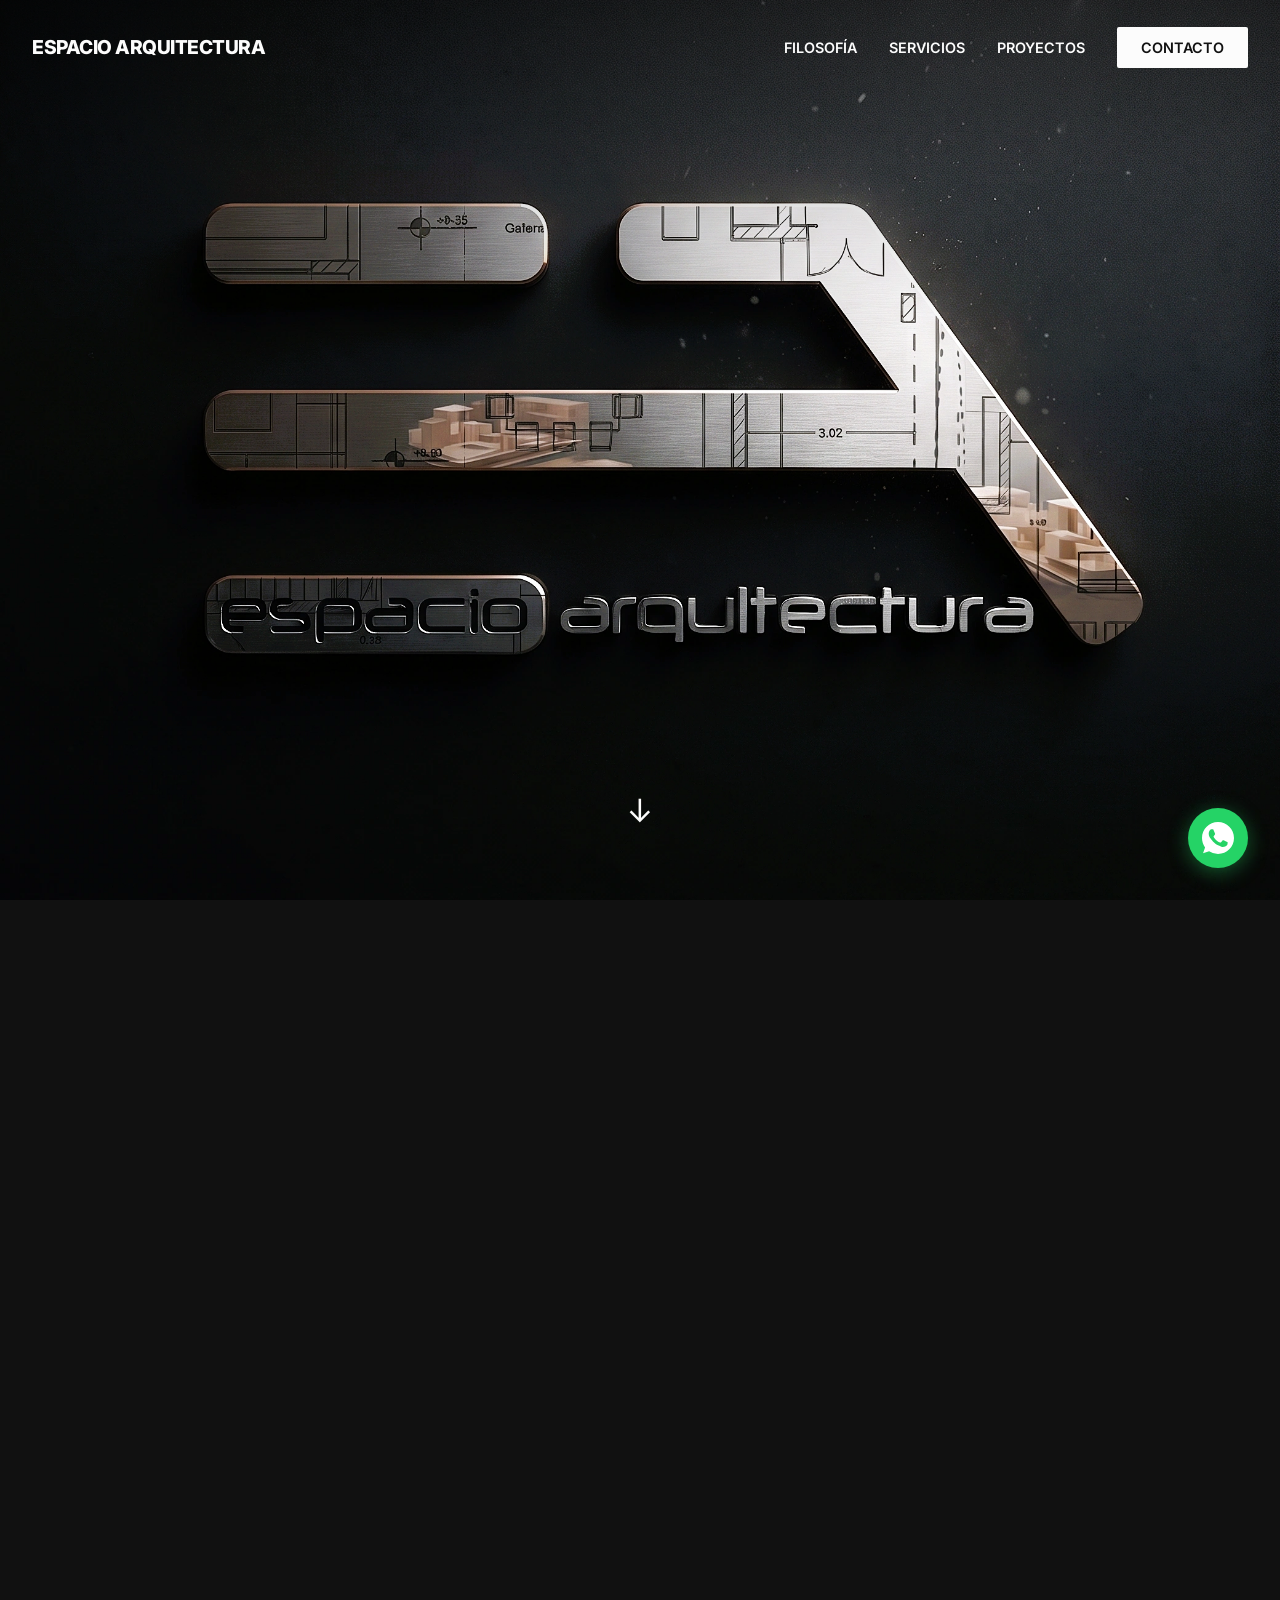
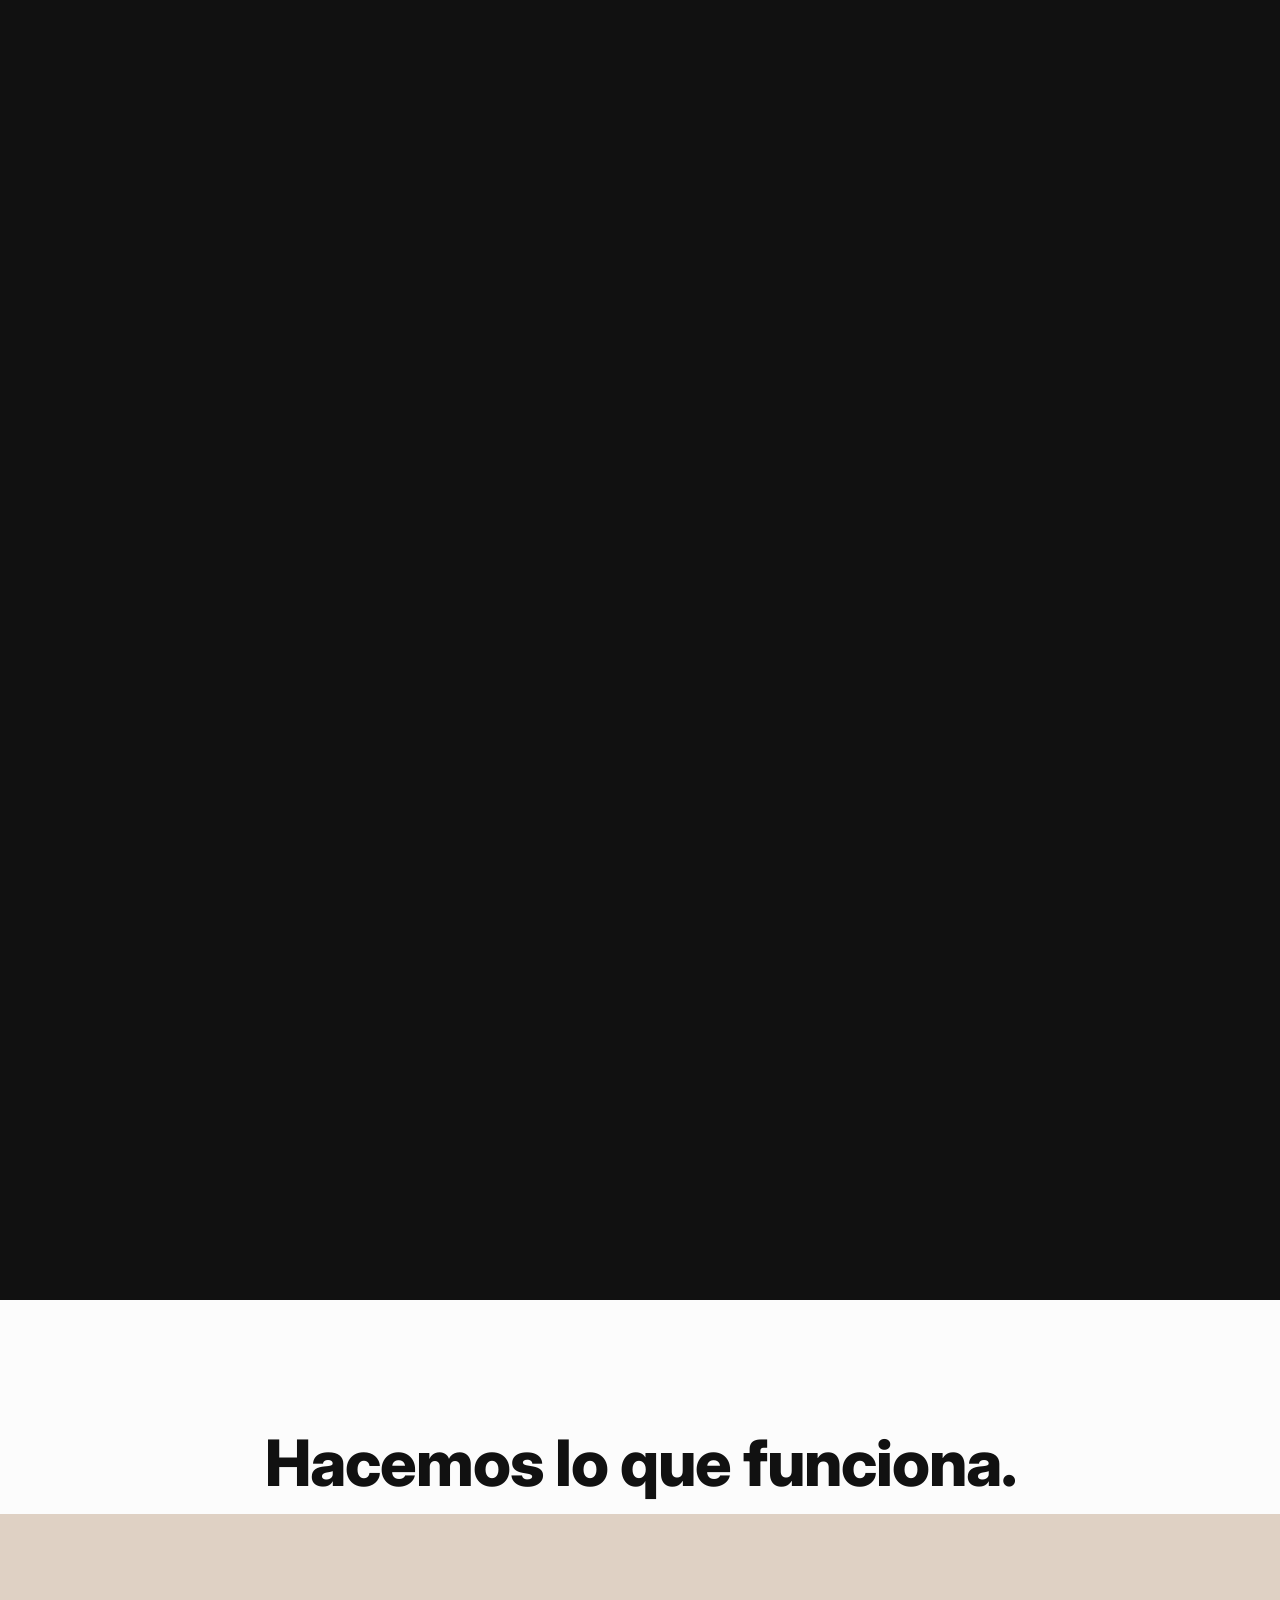
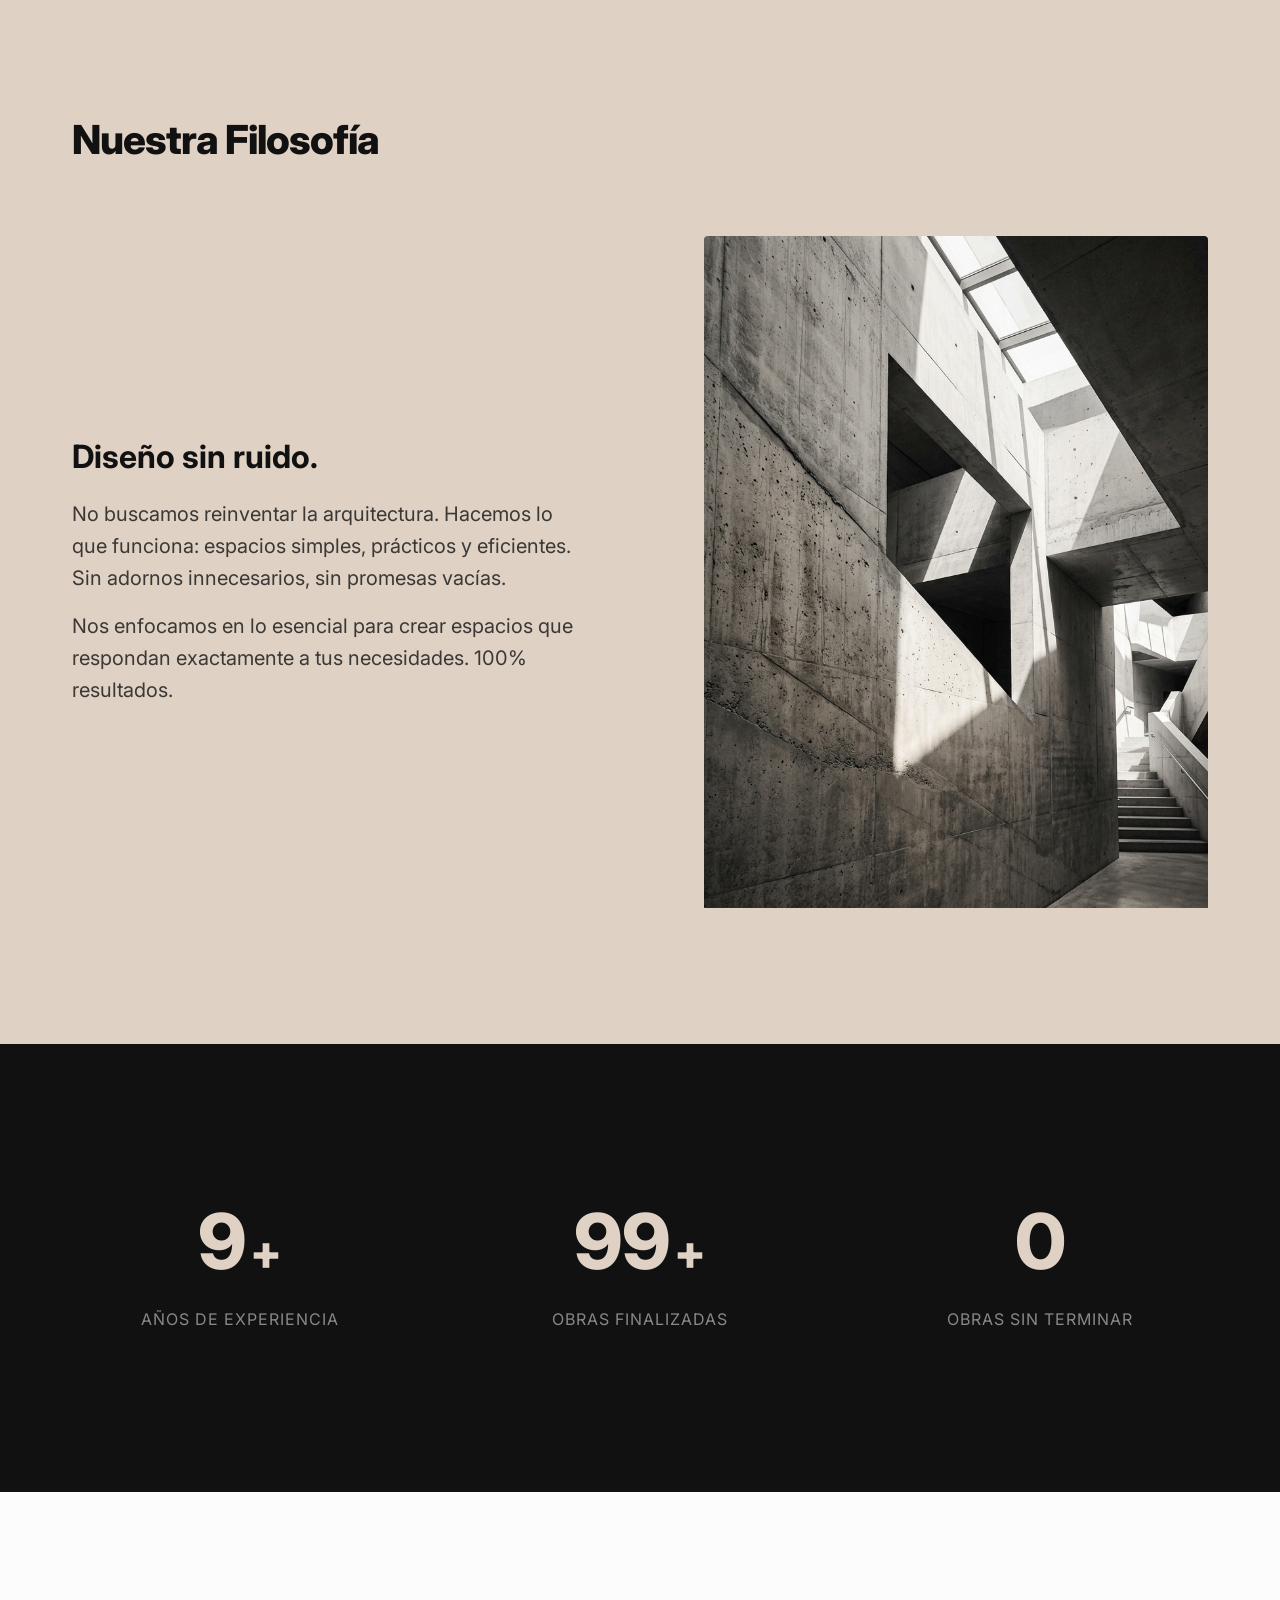
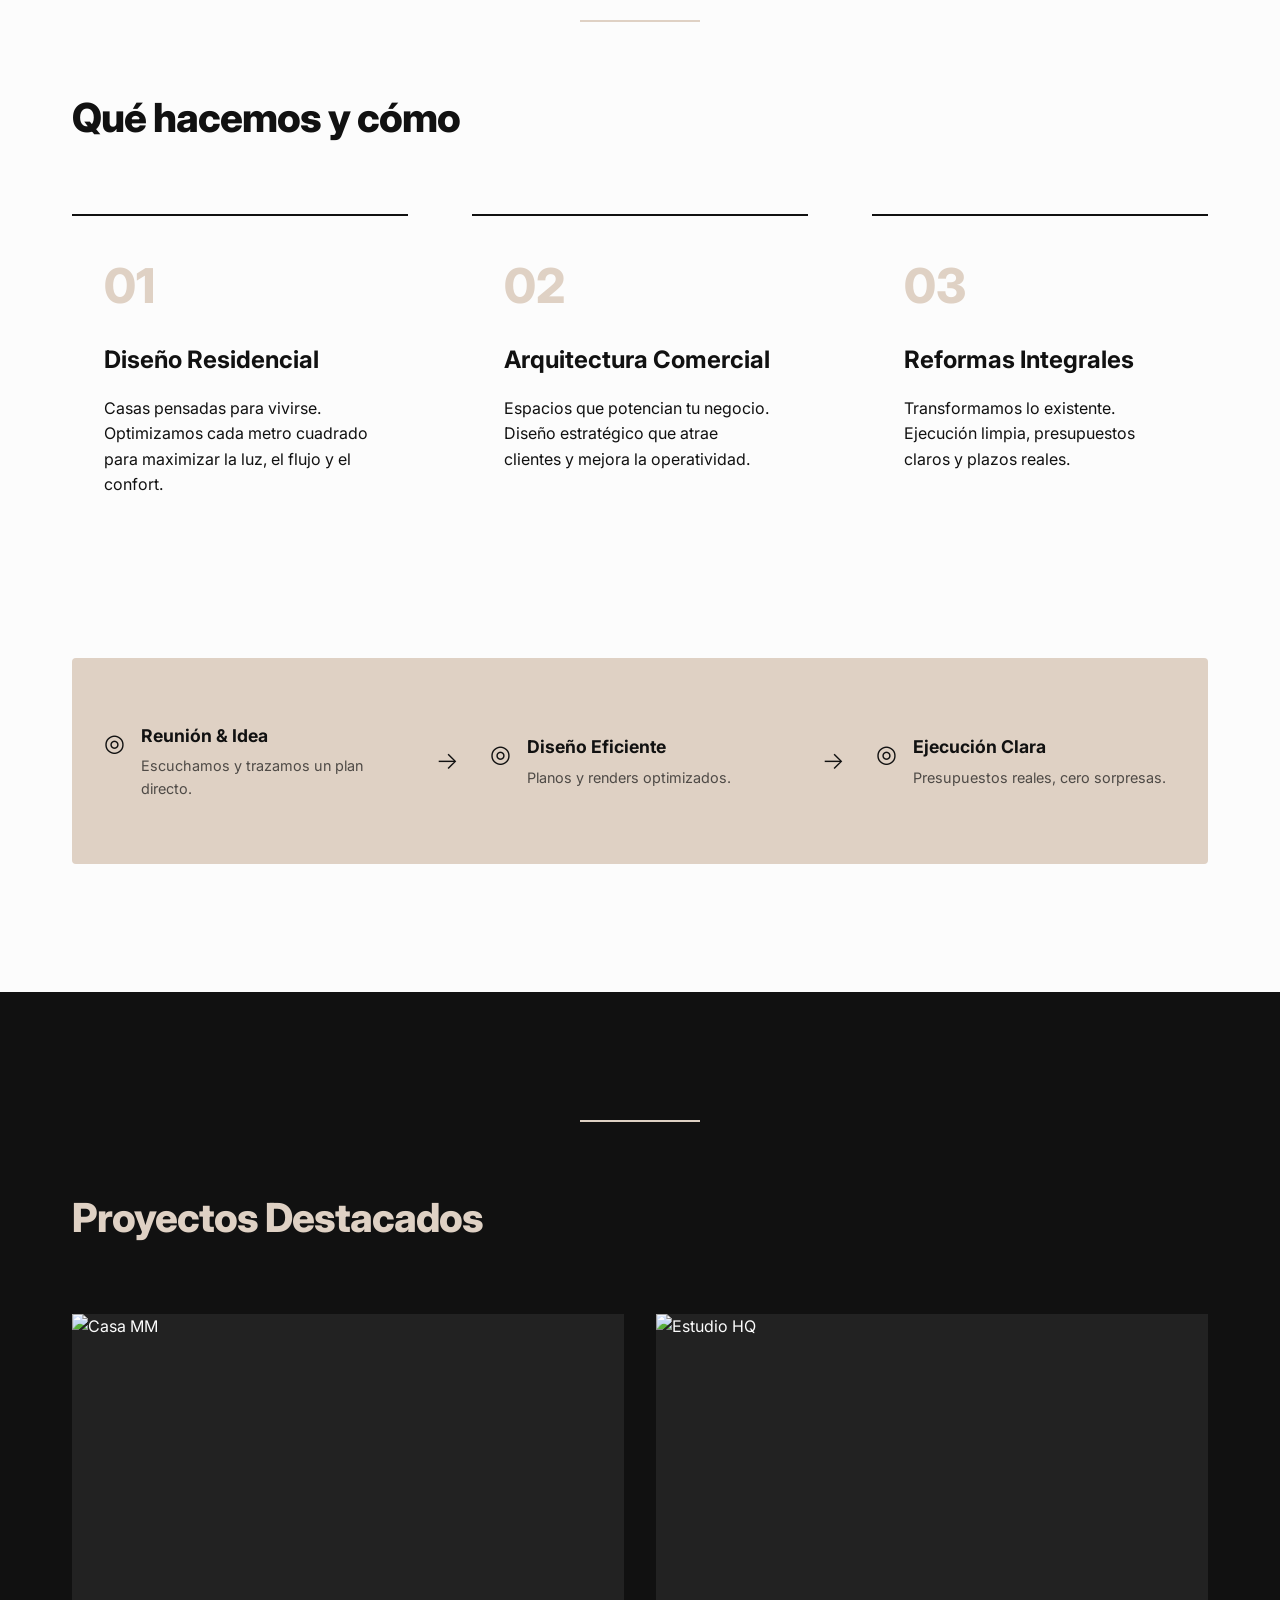
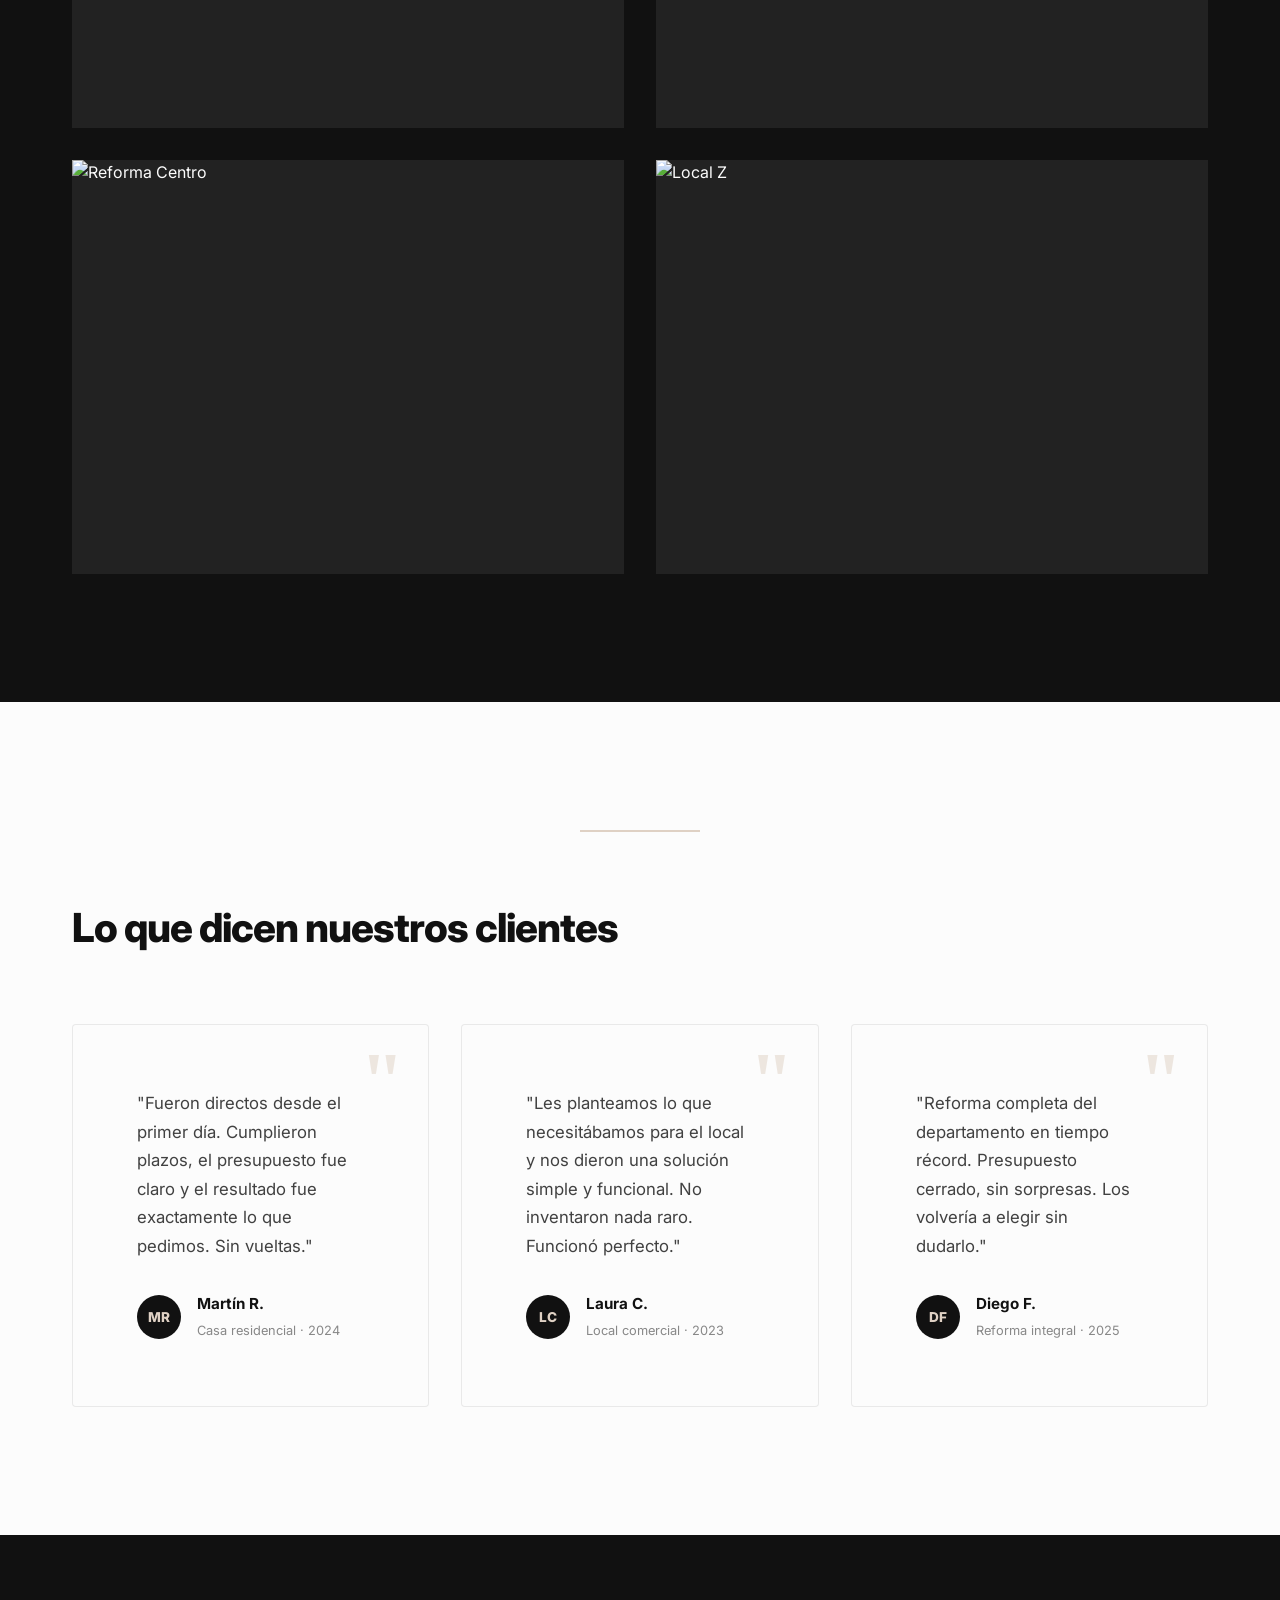
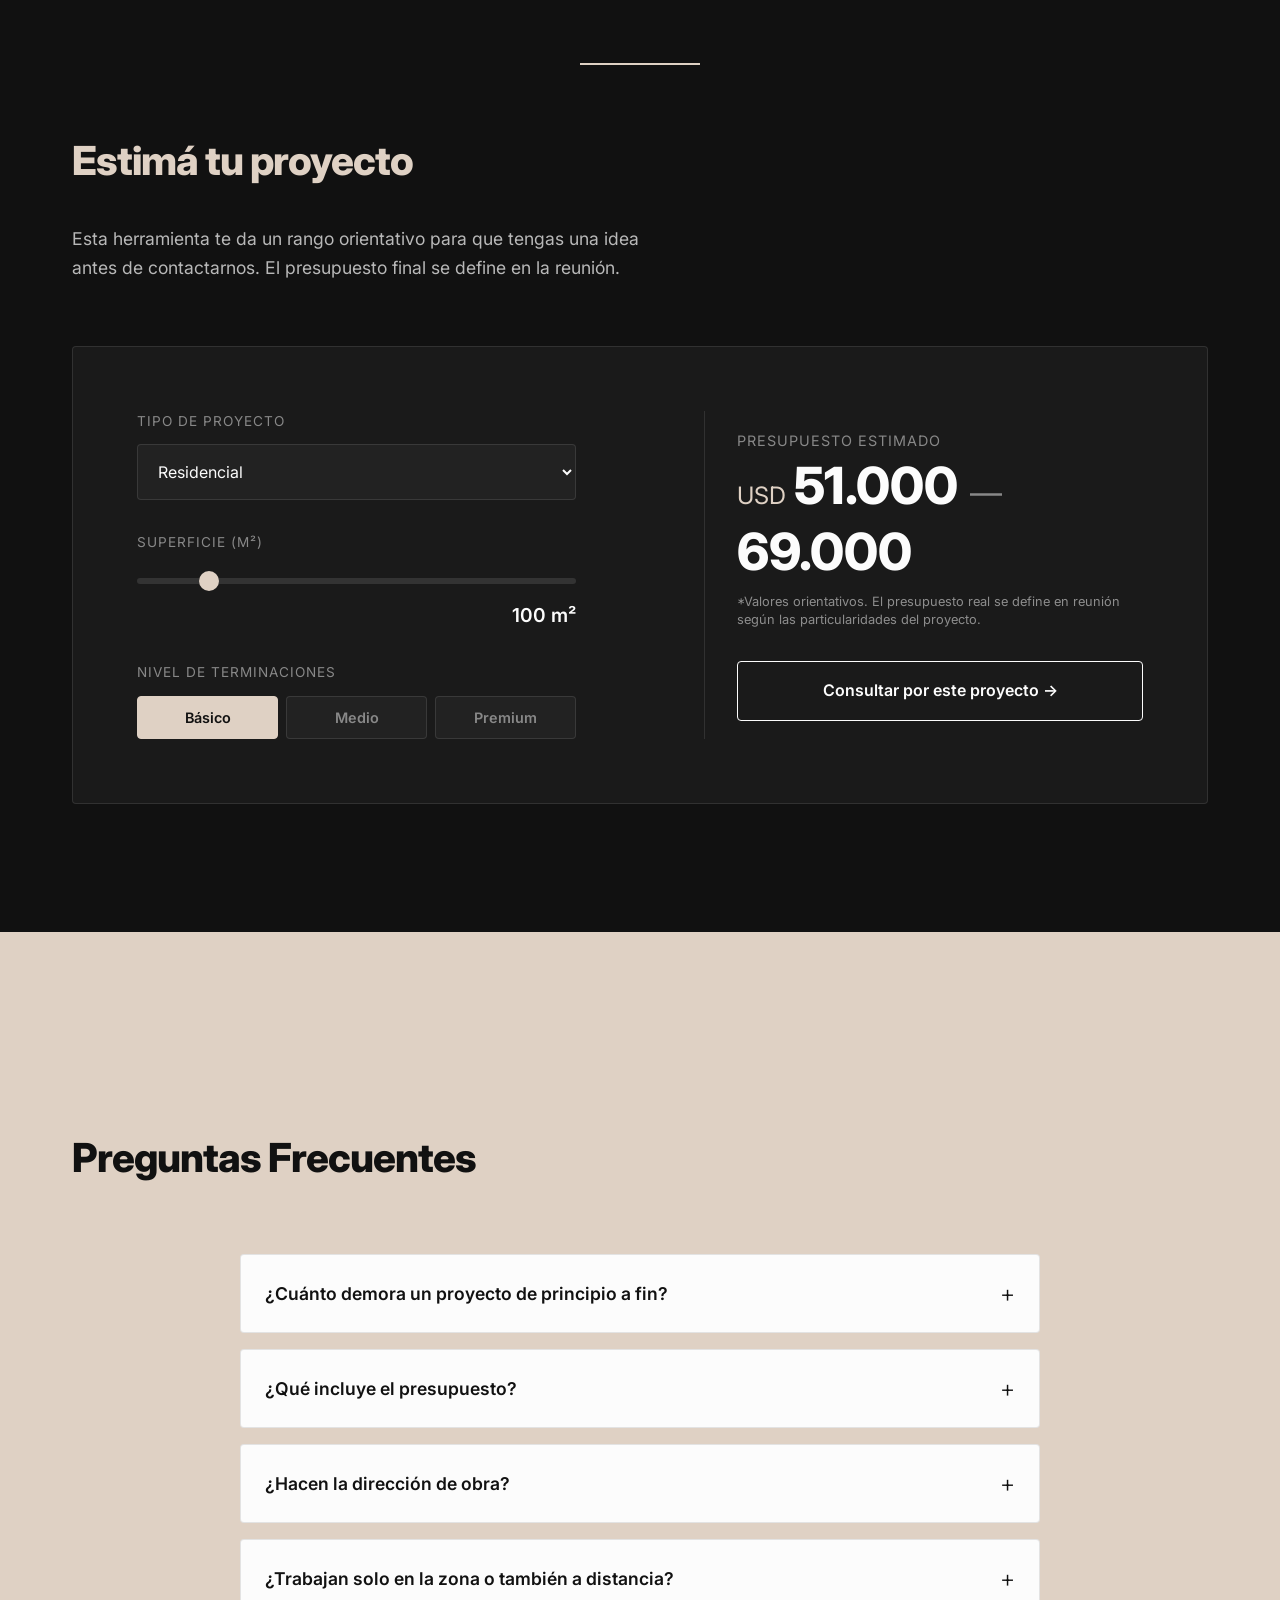
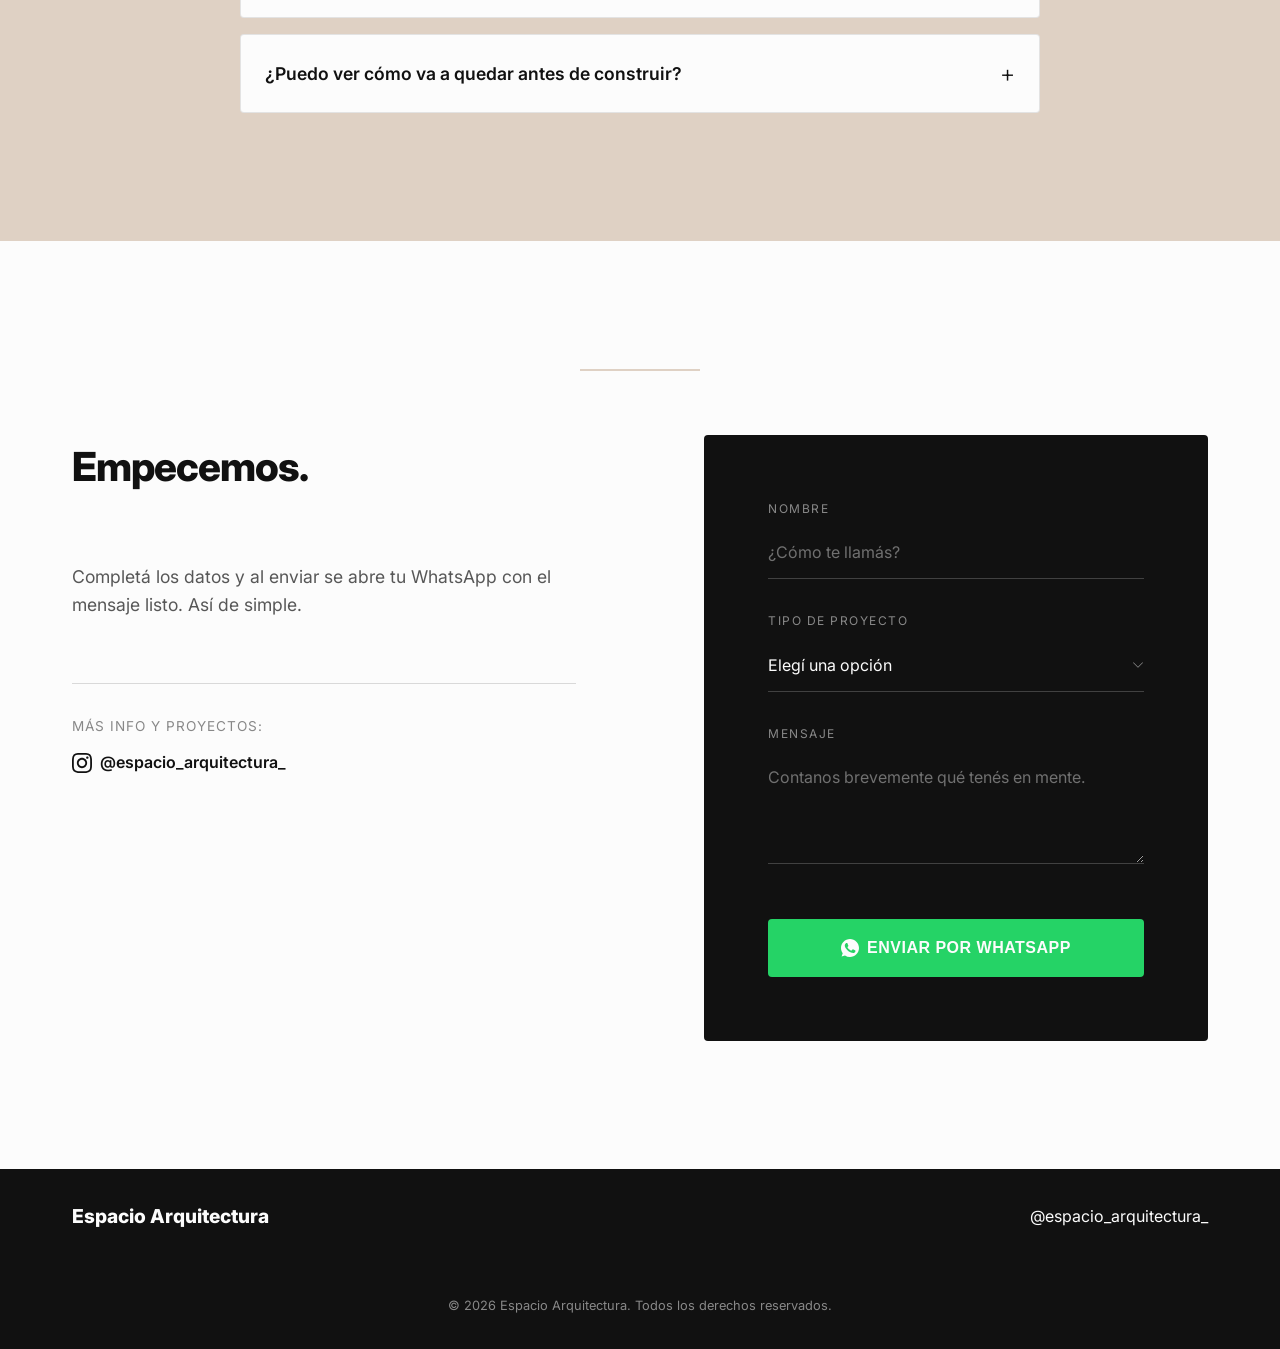
==== commit 669bcd9f: "Frenar el render sobre cada ficha en vez de pasar de largo Los textos pasaban rápido porque el scrol" ====
--- a/index.html
+++ b/index.html
@@ -52,19 +52,23 @@
                  data-in / data-out son la posición en la pista de scroll
                  (0 = arranque, 1 = final). Editá el texto acá nomás. -->
             <div class="hero-copy" id="heroCopy">
-                <article class="hero-beat" data-in="0.27" data-out="0.46">
+                <!-- Cada ficha tiene su propio anclaje y su propio movimiento.
+                     Las posiciones se eligieron midiendo qué zona del render
+                     está más oscura y tranquila en cada etapa.
+                     data-motion: left | right | rise -->
+                <article class="hero-beat beat-a" data-in="0.27" data-out="0.47" data-motion="left">
                     <span class="beat-index">01</span>
                     <h2 class="beat-title">Plano 3D</h2>
                     <p class="beat-text">Cada metro se decide antes de mover un ladrillo.</p>
                     <span class="beat-data">Distribución y espacios</span>
                 </article>
-                <article class="hero-beat" data-in="0.49" data-out="0.68">
+                <article class="hero-beat beat-b" data-in="0.49" data-out="0.69" data-motion="right">
                     <span class="beat-index">02</span>
                     <h2 class="beat-title">Estructura</h2>
                     <p class="beat-text">Lo que no se ve es lo que sostiene todo lo demás.</p>
                     <span class="beat-data">Dirección de obra propia</span>
                 </article>
-                <article class="hero-beat" data-in="0.72" data-out="0.91">
+                <article class="hero-beat beat-c" data-in="0.71" data-out="0.91" data-motion="rise">
                     <span class="beat-index">03</span>
                     <h2 class="beat-title">Render exterior</h2>
                     <p class="beat-text">Lo ves terminado antes de aprobar el presupuesto. Sin sorpresas.</p>
--- a/style.css
+++ b/style.css
@@ -217,7 +217,10 @@
 /* Hero Section - secuencia de frames dirigida por el scroll */
 .hero {
     position: relative;
-    height: 400vh;              /* pista de scroll: cuánto dura la animación */
+    /* Pista de scroll: cuánto dura la animación. Se alargó al agregar las
+       tres paradas, para que el tiempo extra salga de la pista y no de
+       acelerar los tramos en movimiento. */
+    height: 500vh;
     background-color: var(--color-black);
 }
 
@@ -239,6 +242,22 @@
     display: block;
     width: 100%;
     height: 100%;
+}
+
+/* Imán en las tres paradas. La clase la pone main.js, así que si la
+   animación no corre el scroll queda completamente libre. 'proximity' sólo
+   engancha si el scroll terminó cerca de una marca: nunca frena a quien
+   está pasando de largo hacia el contenido. */
+.hero-snapping { scroll-snap-type: y proximity; }
+
+.hero-snap {
+    position: absolute;
+    left: 0;
+    width: 1px;
+    height: 1px;
+    scroll-snap-align: start;
+    pointer-events: none;
+    visibility: hidden;
 }
 
 /* Oscurece sólo la franja de arriba para que la navegación se lea siempre,
@@ -288,57 +307,92 @@
 /* --- Fichas sobre el render ------------------------------------------- */
 
 .hero-copy {
-    --scrim: 0;
     position: absolute;
+    inset: 0;
     z-index: 2;
-    left: clamp(1.5rem, 7vw, 7rem);
-    bottom: 26%;
-    width: min(30rem, 62vw);
-    min-height: 15rem;
+    pointer-events: none;
+}
+
+/* Cada ficha se ancla donde el render está más limpio en su etapa, así que
+   no comparten posición. Las partes internas entran escalonadas desde JS. */
+.hero-beat {
+    --alpha: 0;
+    position: absolute;
+    opacity: var(--alpha);
     text-align: left;
-    pointer-events: none;
-}
-
-/* Sombra suave detrás del texto: aparece sólo cuando hay una ficha en
-   pantalla, así el resto del tiempo el render se ve limpio. */
-.hero-copy::before {
+}
+
+/* La sombra sigue al anclaje de cada ficha en lugar de ser una mancha
+   central: se desvanece hacia el interior del cuadro y deja el render
+   limpio del otro lado. */
+.hero-beat::before {
     content: "";
     position: absolute;
-    left: -30%;
-    top: -35%;
-    width: 165%;
-    height: 175%;
-    background: radial-gradient(ellipse at 32% 55%,
-        rgba(0, 0, 0, 0.72) 0%,
-        rgba(0, 0, 0, 0.45) 38%,
-        rgba(0, 0, 0, 0) 72%);
-    opacity: var(--scrim);
+    inset: -60% -75%;
+    z-index: -1;
     pointer-events: none;
 }
 
-/* Las fichas se turnan en el mismo lugar: van absolutas para que el largo
-   del texto no mueva la línea de base de una a otra. */
-.hero-beat {
-    position: absolute;
-    left: 0;
-    right: 0;
-    bottom: 0;
-    opacity: 0;
-    will-change: transform, opacity;
-}
+.beat-a { left: clamp(1.5rem, 7vw, 7rem); bottom: 17%; width: min(29rem, 60vw); }
+.beat-b { right: clamp(1.5rem, 7vw, 7rem); top: 21%;    width: min(27rem, 58vw); text-align: right; }
+
+.beat-a::before {
+    background: linear-gradient(105deg,
+        rgba(0, 0, 0, 0.62) 0%, rgba(0, 0, 0, 0.34) 42%, rgba(0, 0, 0, 0) 72%);
+}
+
+.beat-b::before {
+    background: linear-gradient(255deg,
+        rgba(0, 0, 0, 0.66) 0%, rgba(0, 0, 0, 0.36) 42%, rgba(0, 0, 0, 0) 74%);
+}
+
+/* La tercera cierra la secuencia centrada: la casa terminada es simétrica,
+   así que el texto centrado es el que le corresponde. Mismo peso que las
+   otras dos, sólo cambia la alineación. */
+.beat-c {
+    left: 50%;
+    bottom: 13%;
+    width: min(44rem, 82vw);
+    transform: translateX(-50%);
+    text-align: center;
+}
+
+.beat-c::before {
+    inset: -120% -60% -90%;
+    background: linear-gradient(to top,
+        rgba(0, 0, 0, 0.7) 0%, rgba(0, 0, 0, 0.4) 42%, rgba(0, 0, 0, 0) 76%);
+}
+
+/* --- partes --- */
 
 .beat-index {
+    --rule: 0;
+    position: relative;
     display: inline-block;
     font-size: 0.8rem;
     font-weight: 600;
     letter-spacing: 3px;
     color: var(--color-beige);
     padding-bottom: 0.55rem;
-    border-bottom: 1px solid var(--color-beige);
     margin-bottom: 1.1rem;
-    /* Se dibuja de izquierda a derecha al entrar la ficha. */
+}
+
+/* La regla va en un pseudo-elemento: si escalara el <span> se deformarían
+   también los dígitos. */
+.beat-index::after {
+    content: "";
+    position: absolute;
+    left: 0;
+    right: 0;
+    bottom: 0;
+    height: 1px;
+    background: var(--color-beige);
+    transform: scaleX(var(--rule));
     transform-origin: left center;
 }
+
+.beat-b .beat-index::after { transform-origin: right center; }
+.beat-c .beat-index::after { transform-origin: center; }
 
 .beat-title {
     font-size: clamp(2.4rem, 5.2vw, 4rem);
@@ -347,16 +401,22 @@
     letter-spacing: -1.5px;
     color: var(--color-white);
     margin-bottom: 0.85rem;
+    /* Refuerza la lectura sobre las zonas más claras sin tener que subir
+       la sombra de fondo y apagar el render. */
+    text-shadow: 0 2px 24px rgba(0, 0, 0, 0.55);
 }
 
 .beat-text {
     font-size: clamp(1rem, 1.5vw, 1.2rem);
     font-weight: 300;
     line-height: 1.5;
-    color: rgba(252, 252, 252, 0.88);
+    color: rgba(252, 252, 252, 0.9);
     margin-bottom: 1.3rem;
     max-width: 24rem;
-}
+    text-shadow: 0 1px 14px rgba(0, 0, 0, 0.6);
+}
+
+.beat-b .beat-text { max-width: 22rem; margin-left: auto; }
 
 .beat-data {
     display: inline-block;
@@ -364,11 +424,16 @@
     font-weight: 600;
     letter-spacing: 1.5px;
     text-transform: uppercase;
+    white-space: nowrap;
     color: var(--color-beige);
     padding: 0.5rem 0.9rem;
     border: 1px solid rgba(223, 209, 196, 0.35);
     border-radius: 2px;
-}
+    background: rgba(17, 17, 17, 0.3);
+}
+
+/* Centrada, el texto necesita márgenes automáticos para no pegarse a un lado. */
+.beat-c .beat-text { max-width: 30rem; margin-left: auto; margin-right: auto; }
 
 /* --- Escala de progreso, como el borde de una lámina técnica ---------- */
 
@@ -1284,16 +1349,29 @@
 
     .hero {
         /* Pista más corta: en móvil se scrollea con el pulgar. */
-        height: 300vh;
-    }
-
-    .hero-copy {
+        height: 400vh;
+    }
+
+    /* En pantalla angosta no hay lugar para tres anclajes distintos: las
+       tres van al pie, y la variedad queda sólo en el movimiento. */
+    .beat-a, .beat-b, .beat-c {
         left: 1.5rem;
         right: 1.5rem;
-        bottom: 18%;
+        top: auto;
+        bottom: 16%;
         width: auto;
-        min-height: 13rem;
-    }
+        text-align: left;
+    }
+
+    /* La tercera deja de estar centrada, así que hay que anular el
+       translateX que la centraba en pantalla grande. */
+    .beat-c { transform: none; }
+
+    .beat-b .beat-index::after,
+    .beat-c .beat-index::after { transform-origin: left center; }
+
+    .beat-b .beat-text { margin-left: 0; }
+    .beat-c .beat-text { margin-left: 0; margin-right: 0; }
 
     .beat-text { max-width: none; }
 
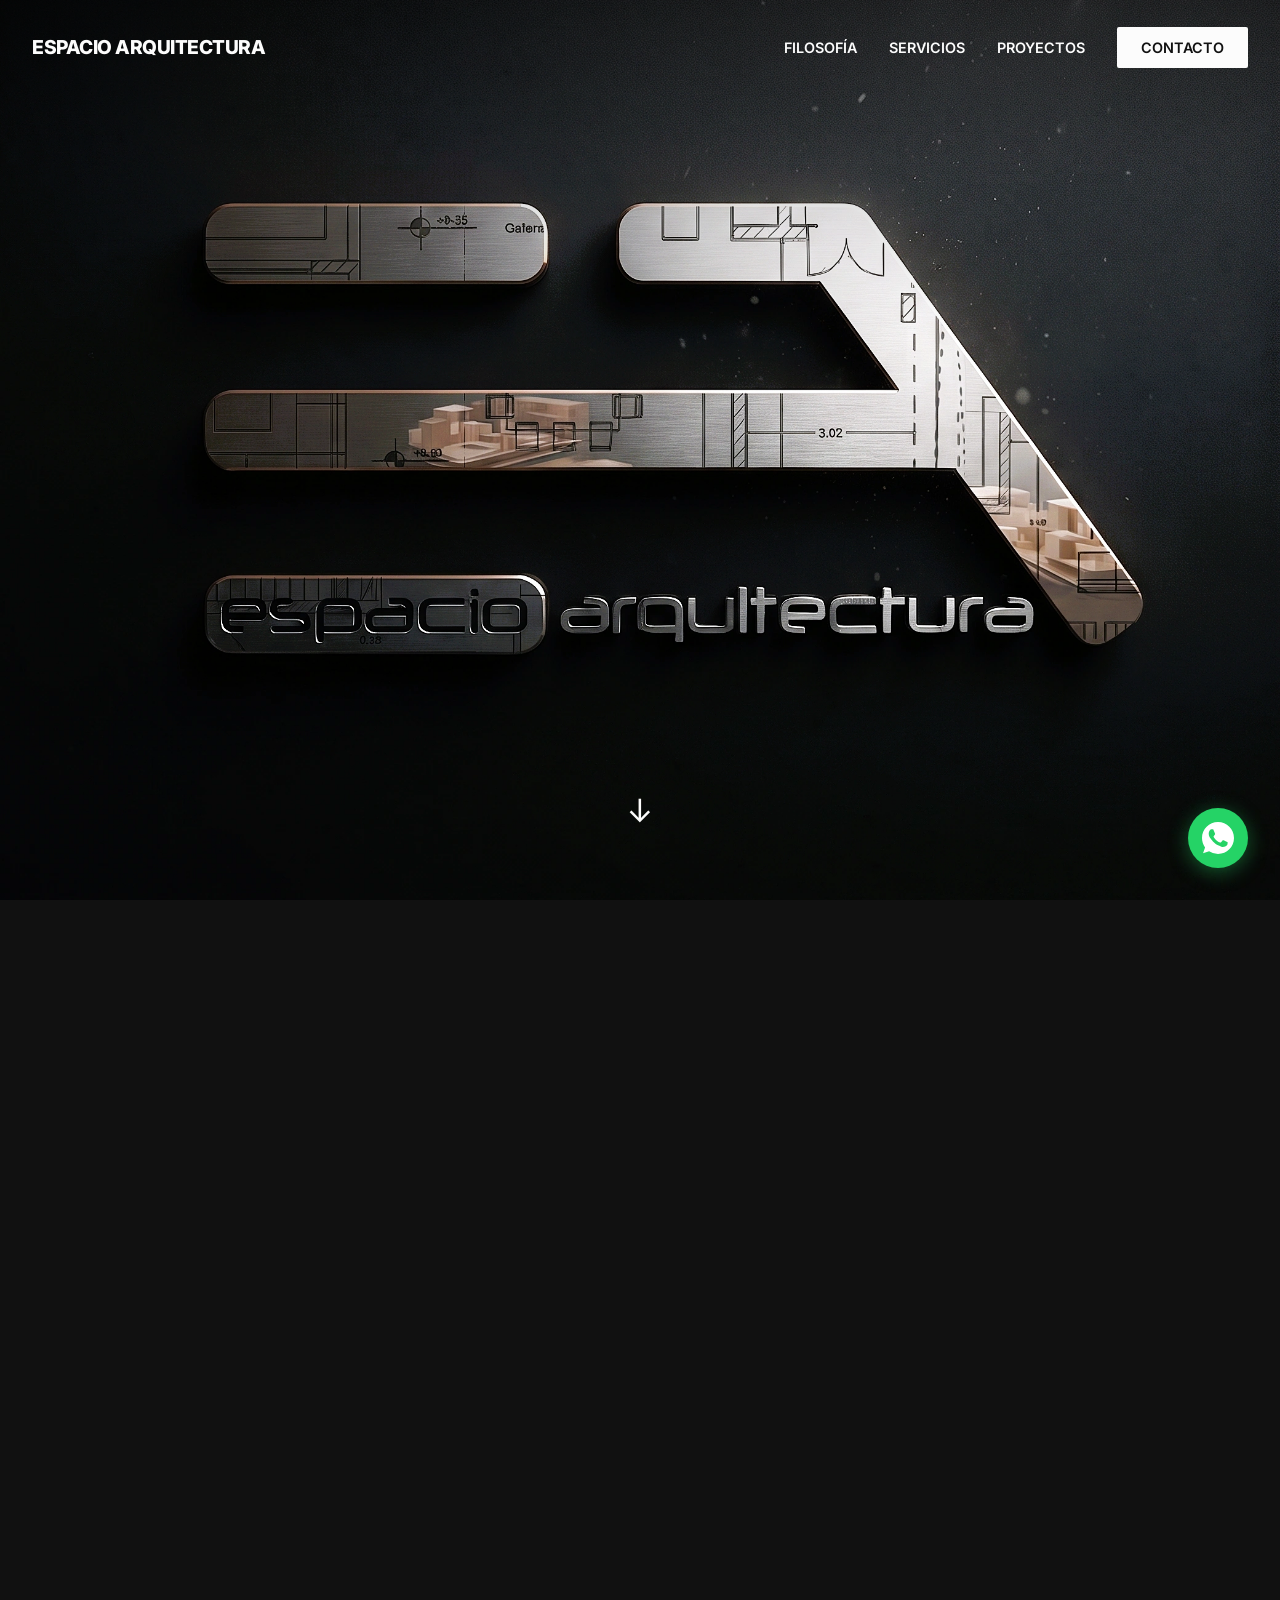
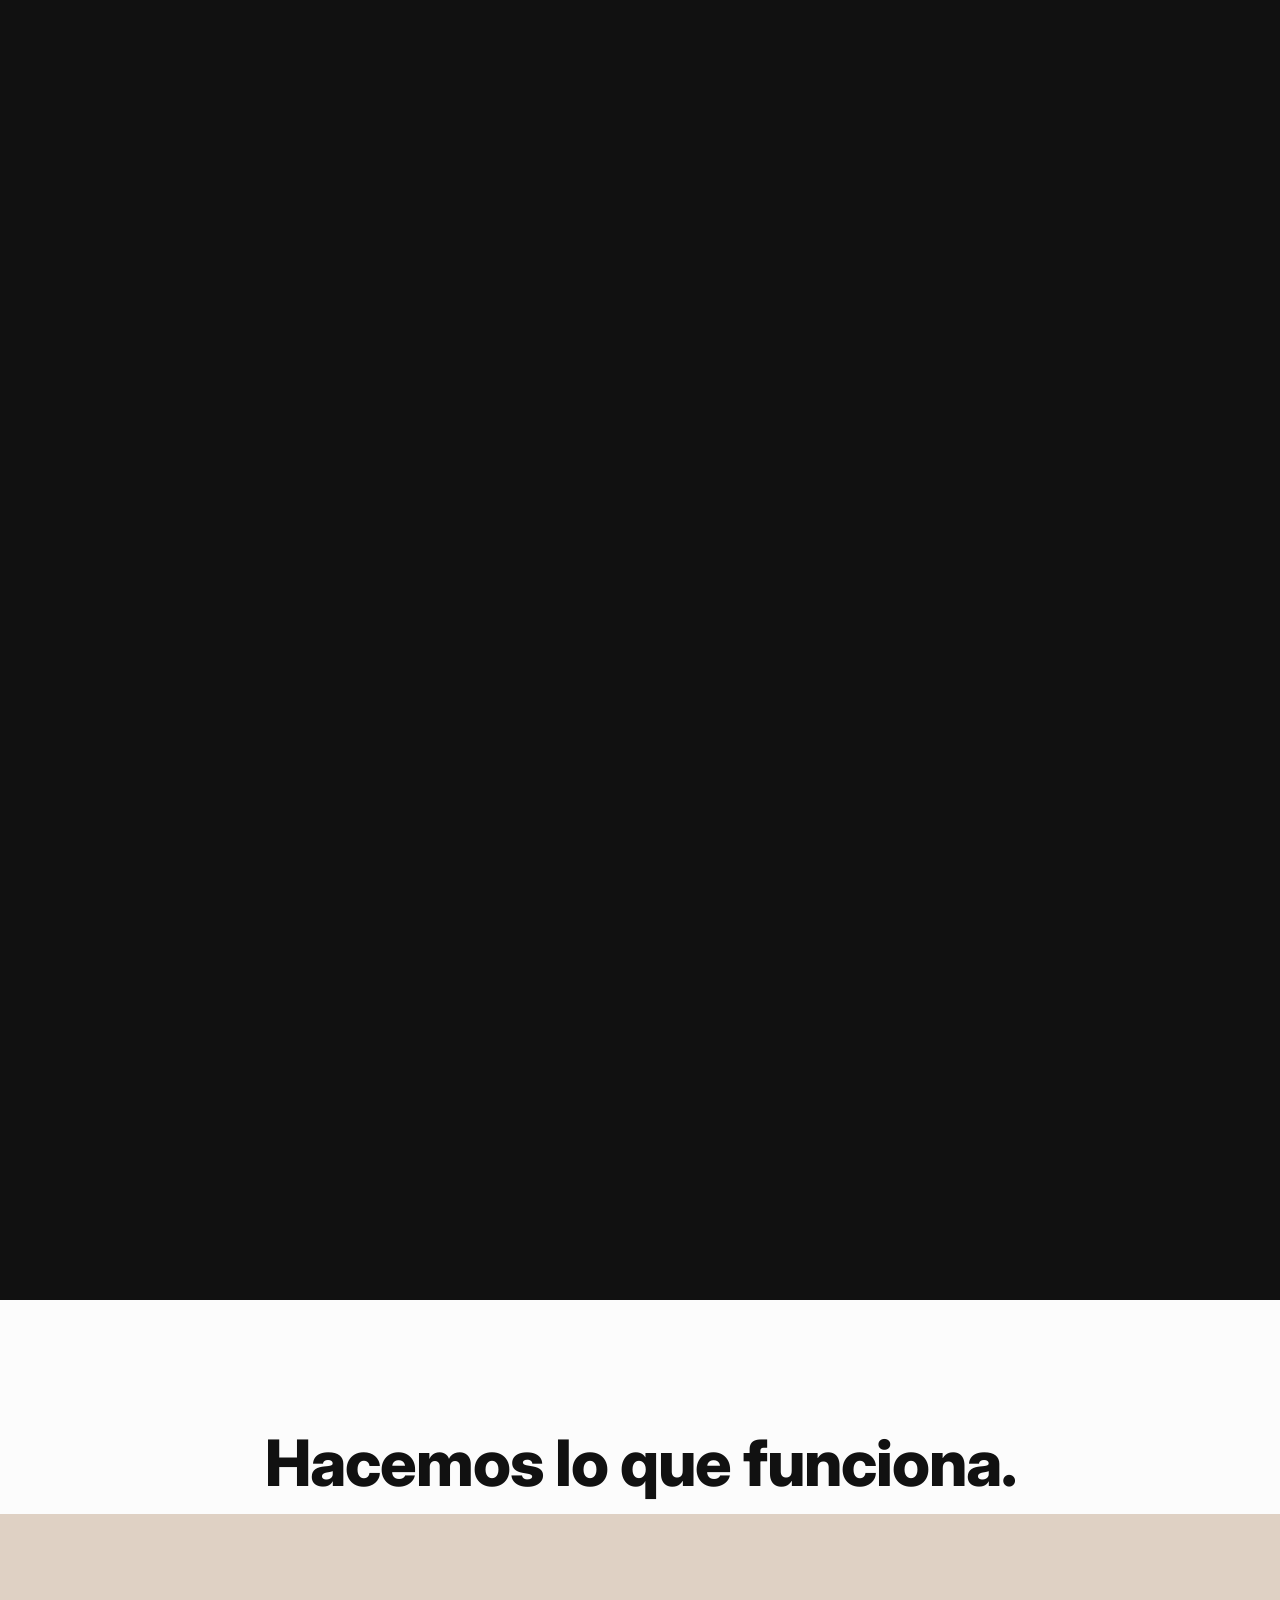
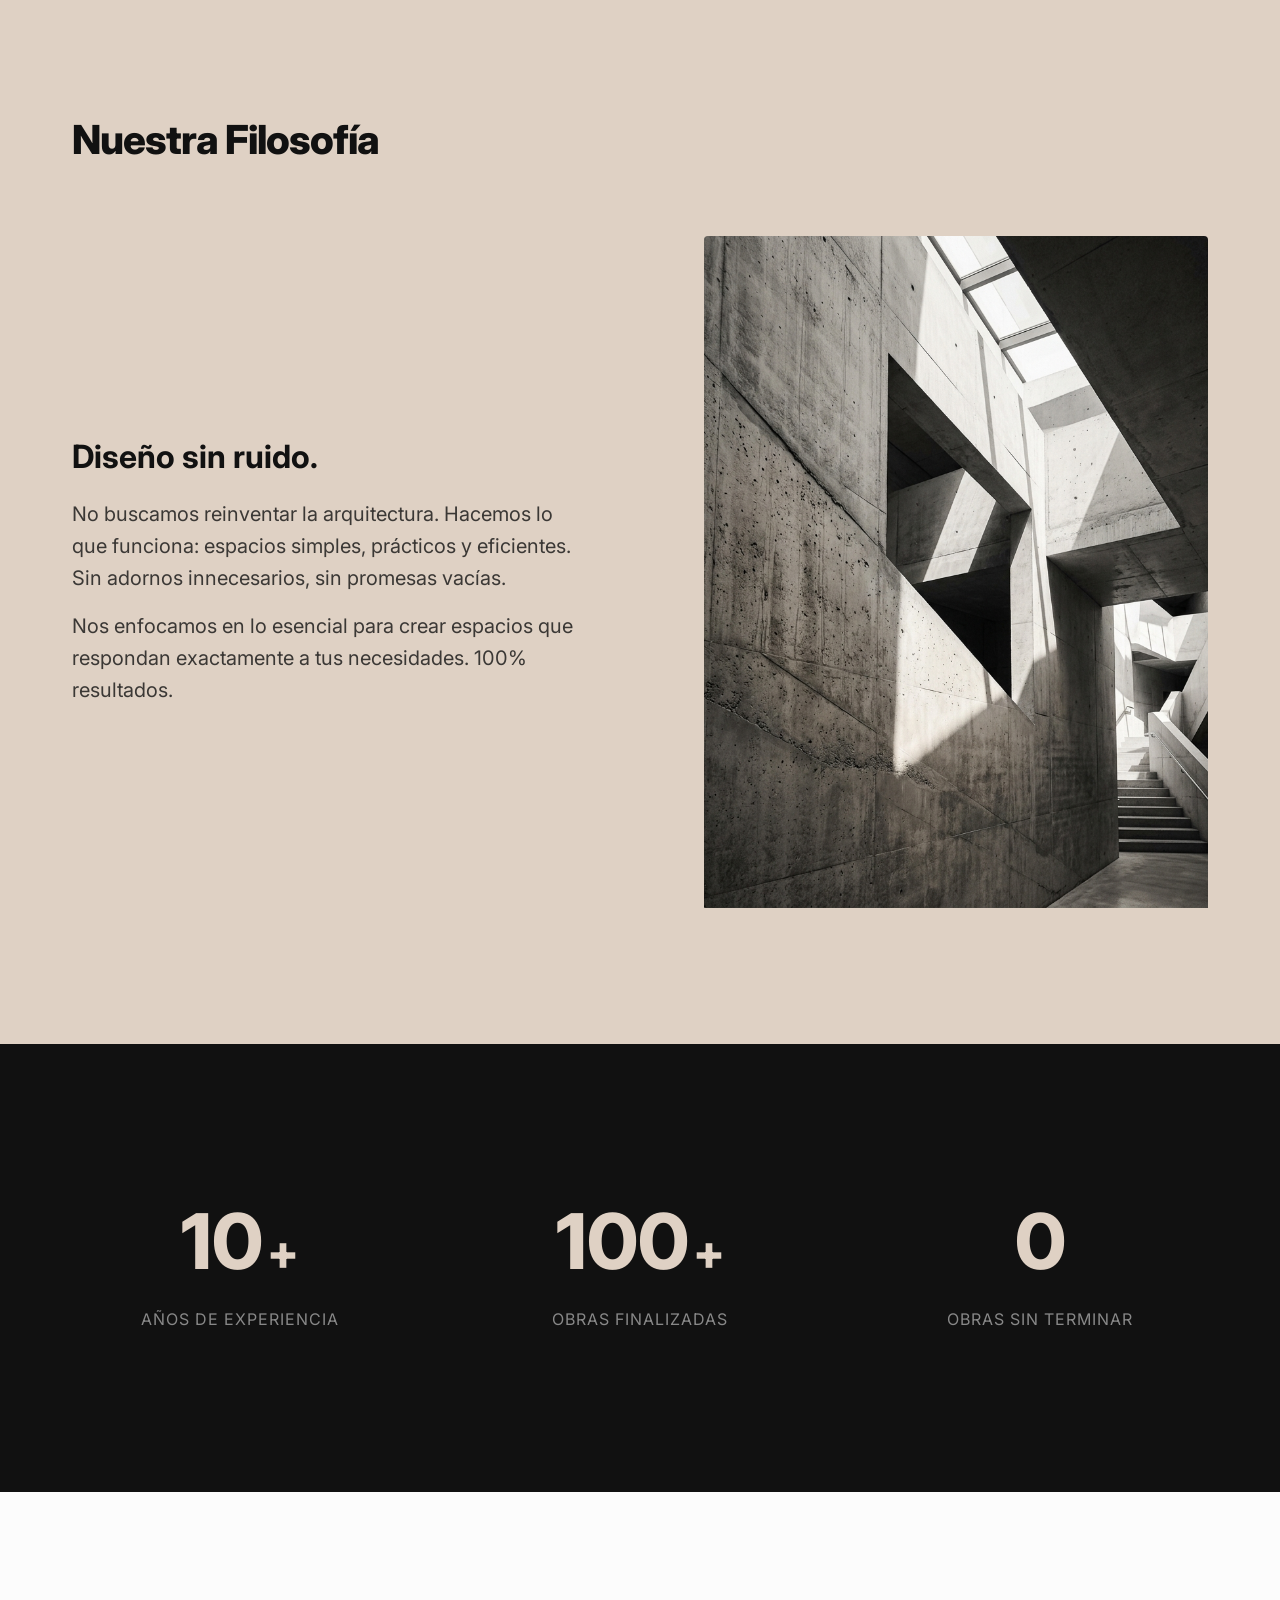
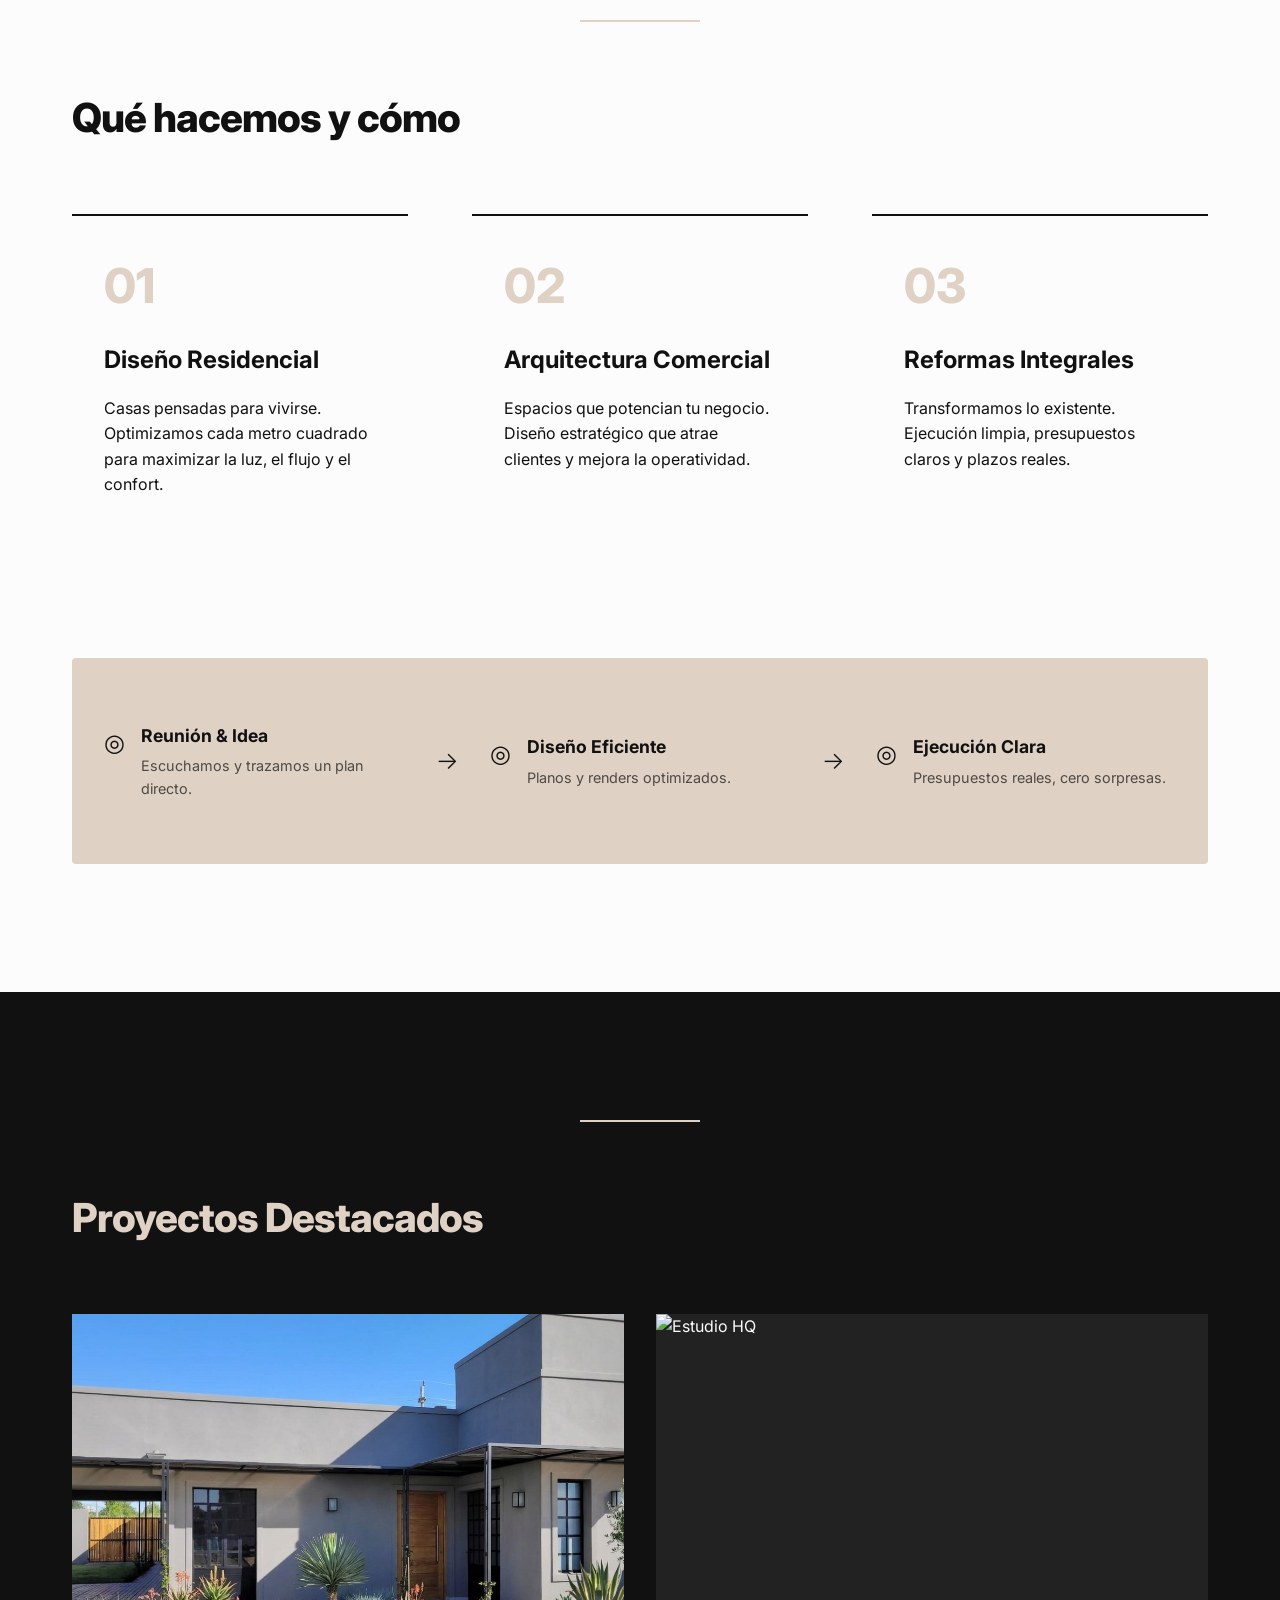
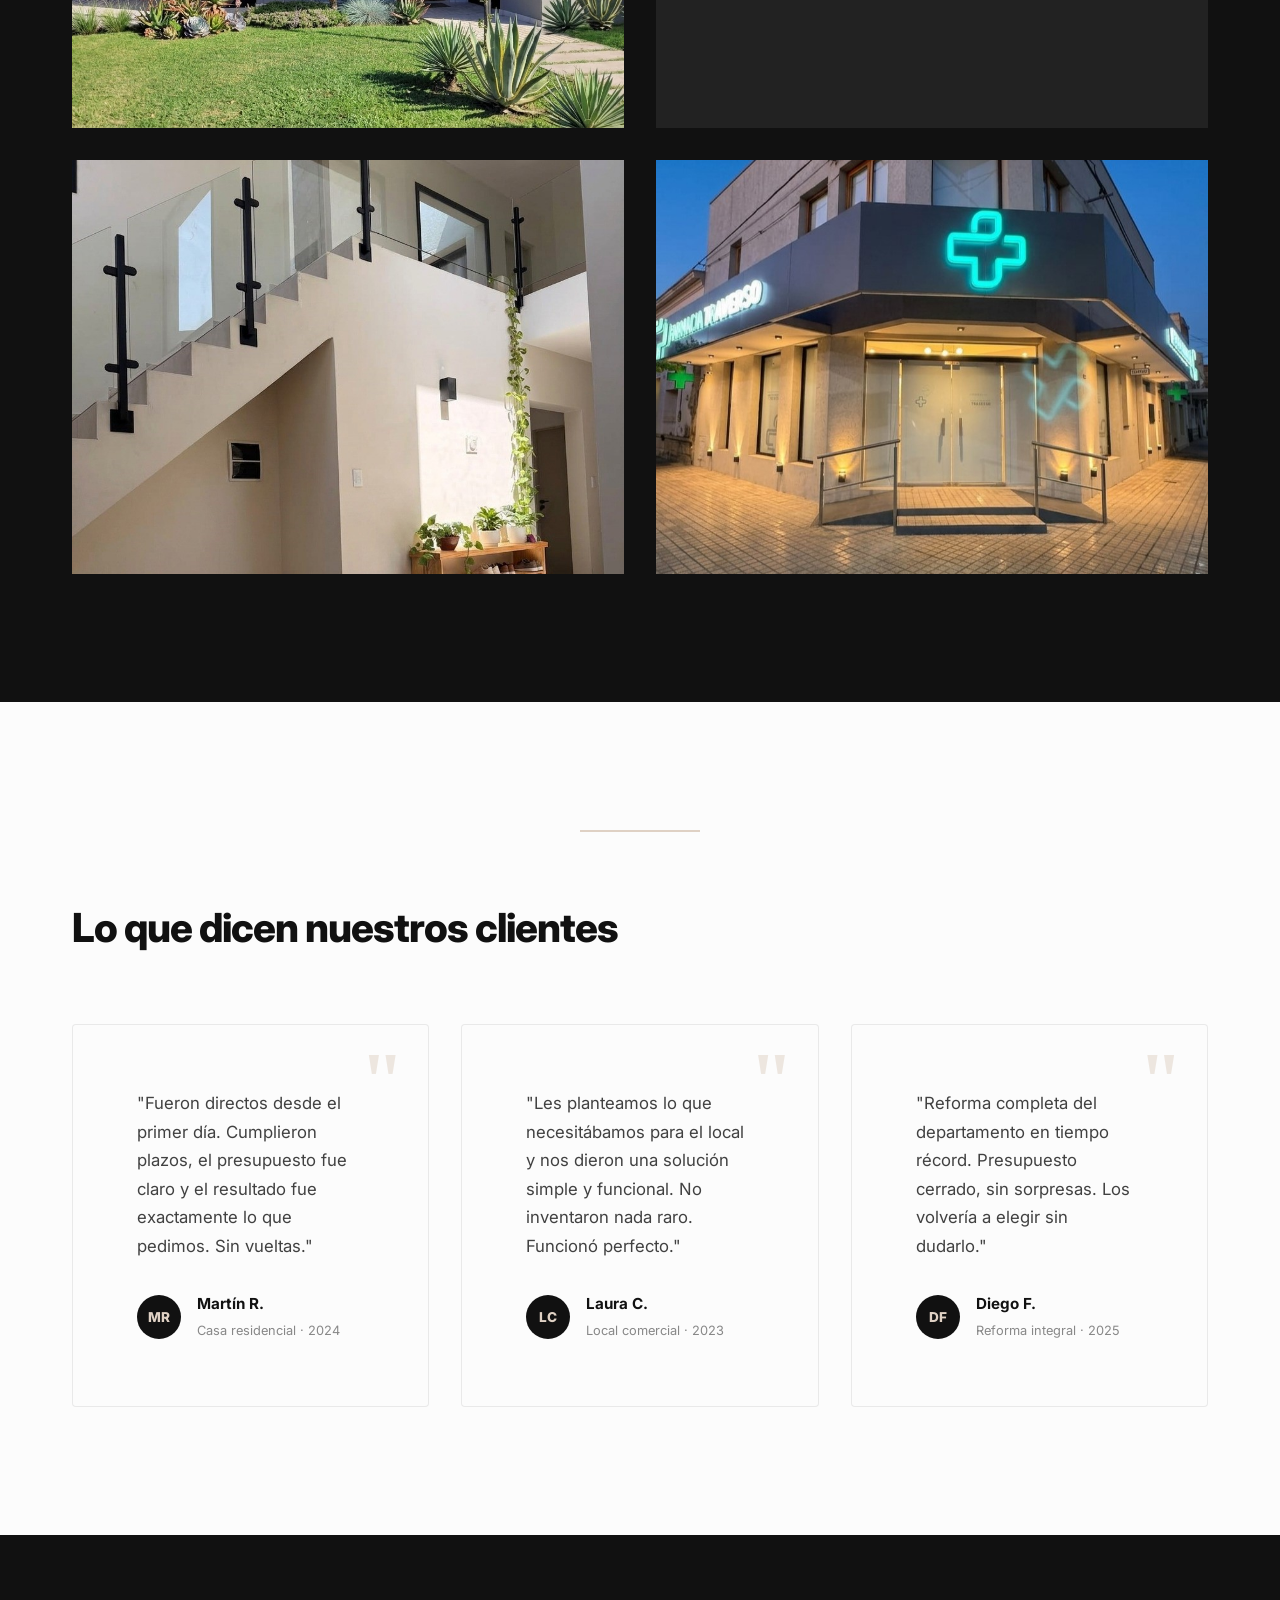
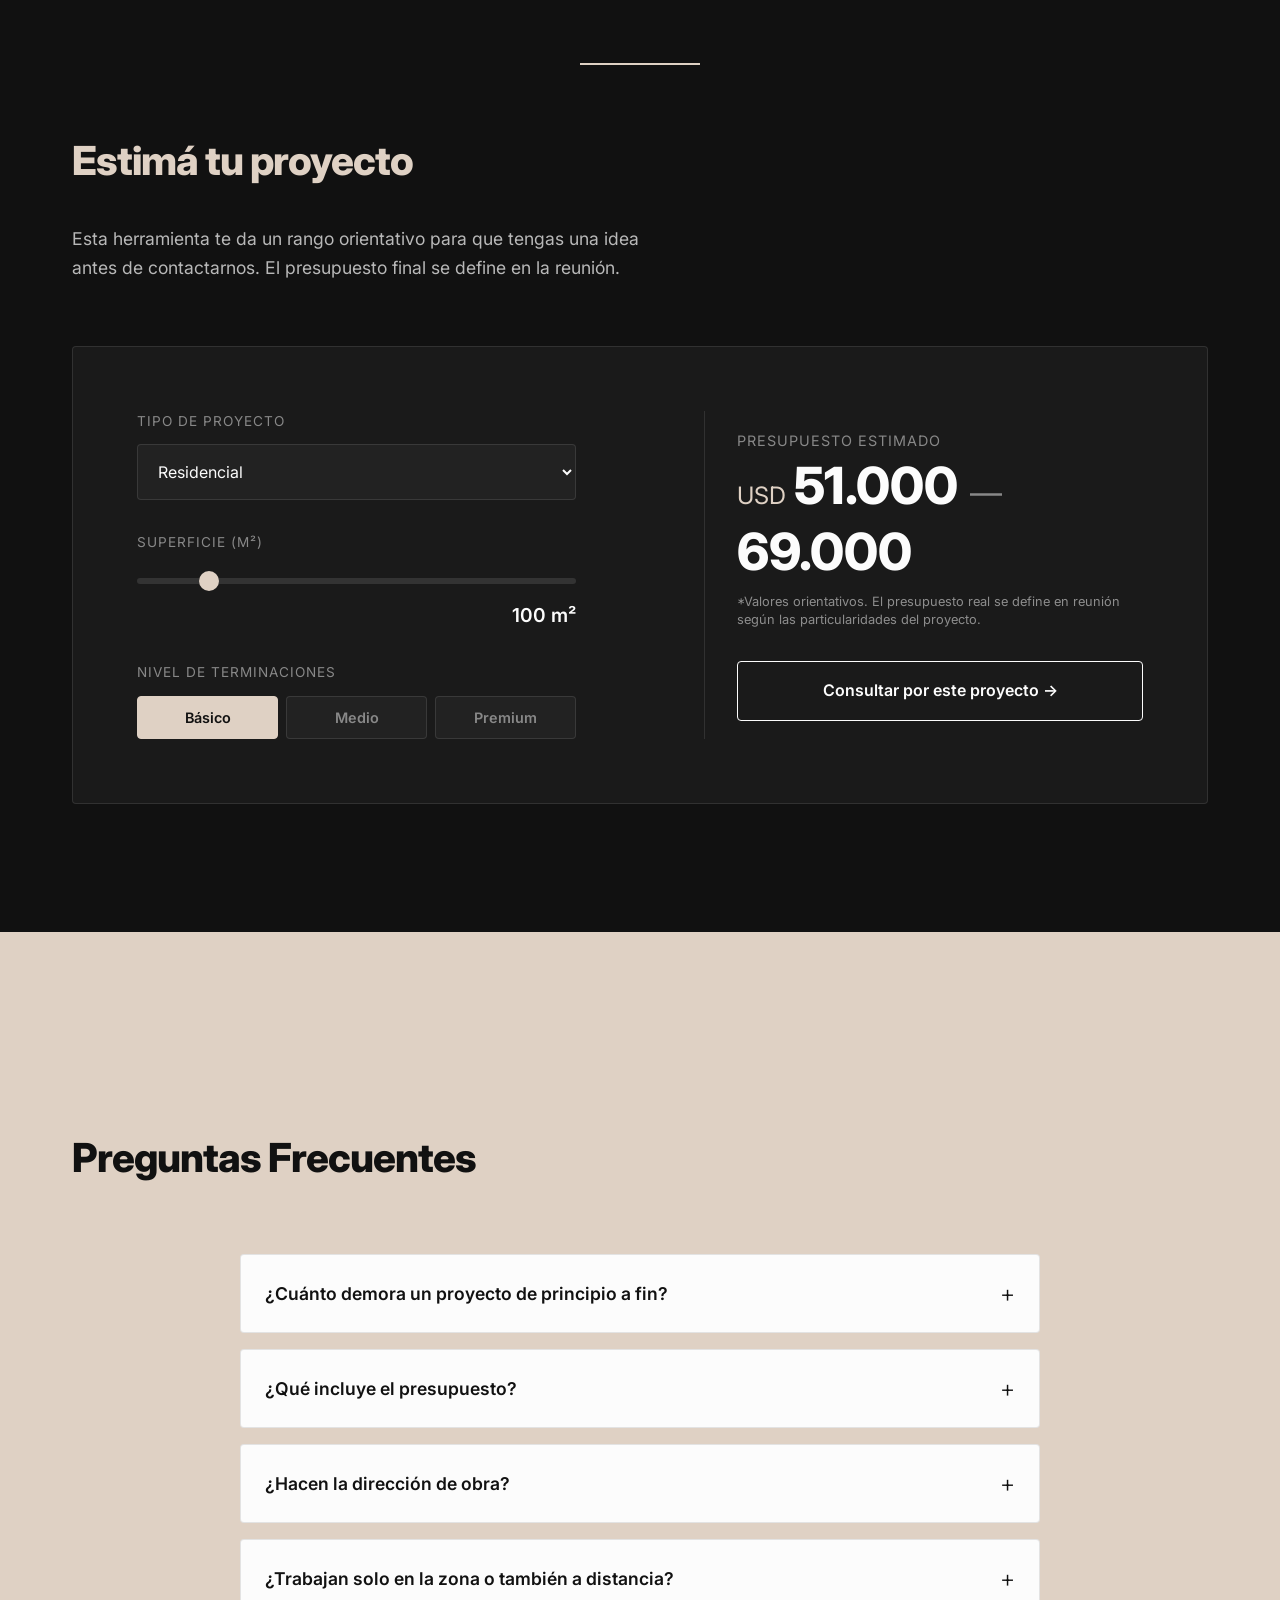
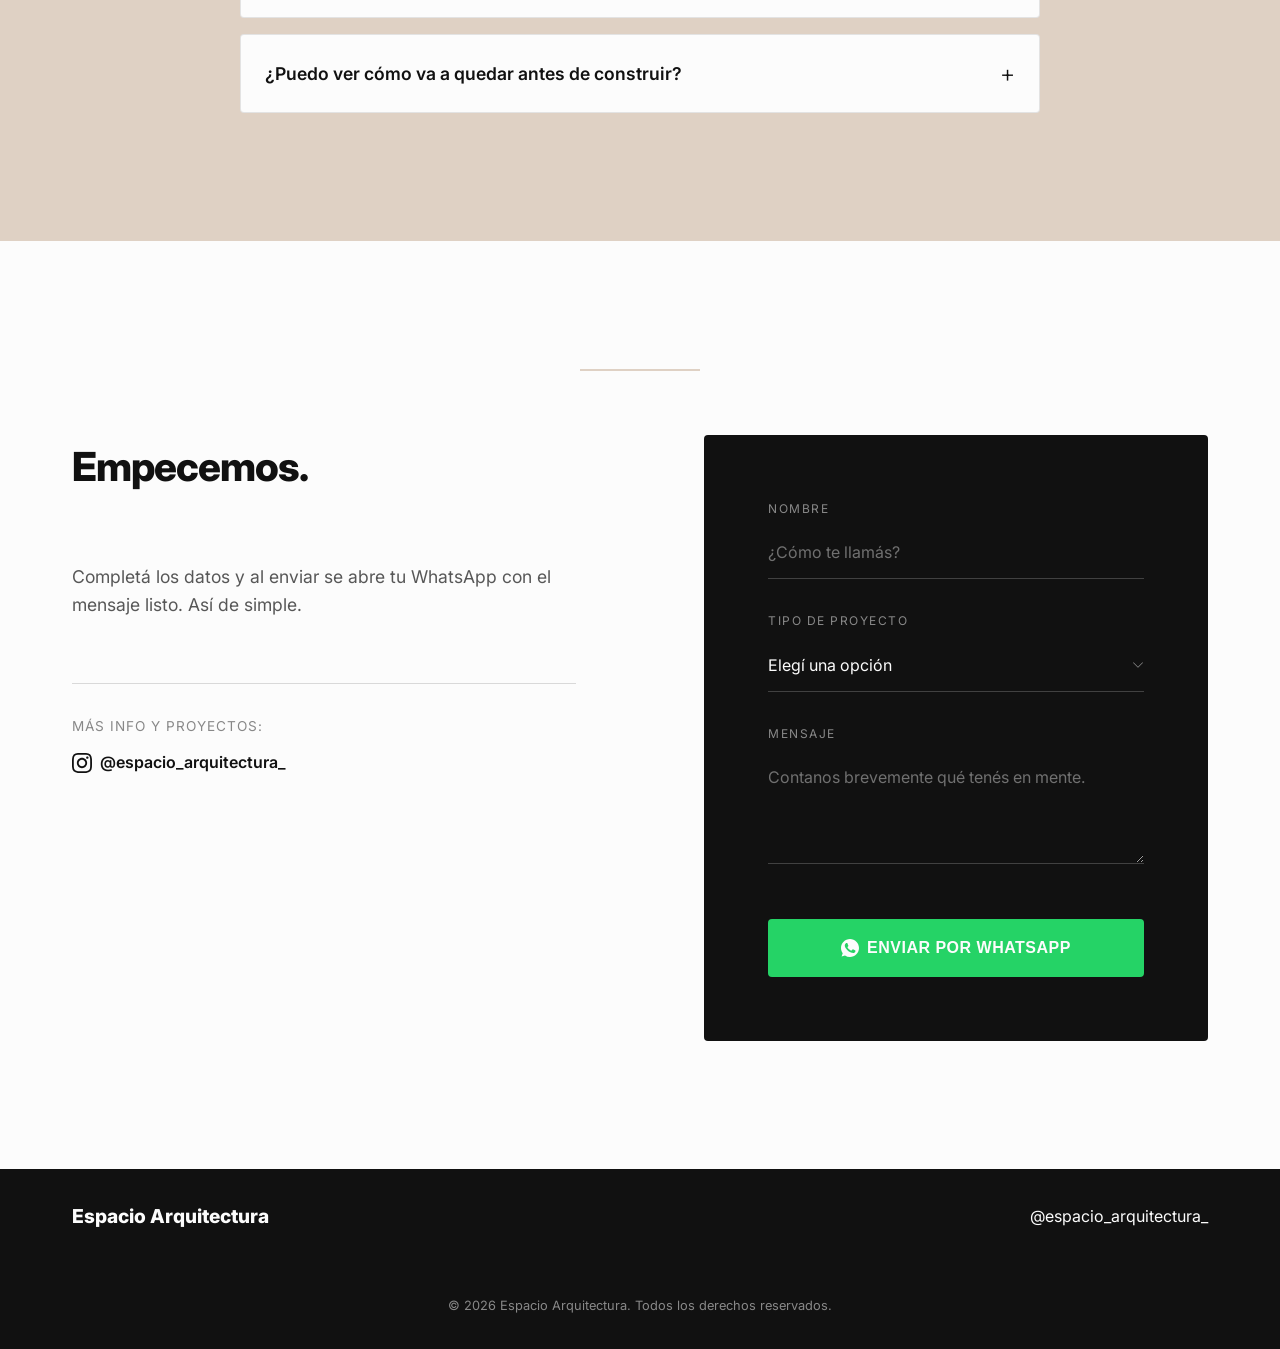
==== commit 97d4d39c: "Poner fotos reales en tres de los cuatro proyectos destacados Casa MM, Local Z y Reforma Centro pasa" ====
--- a/index.html
+++ b/index.html
@@ -195,7 +195,7 @@
             <h2 class="section-title text-beige">Proyectos Destacados</h2>
             <div class="projects-grid">
                 <div class="project-item">
-                    <img src="https://images.unsplash.com/photo-1600585154340-be6161a56a0c?auto=format&fit=crop&w=800&q=80" alt="Casa MM" class="project-img" loading="lazy">
+                    <img src="assets/CasaMMResidencial.jpeg" alt="Casa MM: vivienda de líneas rectas con galería y jardín de cactáceas" class="project-img" loading="lazy">
                     <div class="project-info">
                         <h4>Casa MM</h4>
                         <p>Residencial</p>
@@ -209,14 +209,17 @@
                     </div>
                 </div>
                 <div class="project-item">
-                    <img src="https://images.unsplash.com/photo-1618219908412-a29a1bb7b86e?auto=format&fit=crop&w=800&q=80" alt="Reforma Centro" class="project-img" loading="lazy">
+                    <!-- Foto vertical en una tarjeta 4:3: centrada se perdía la
+                         escalera, que es lo que hace la imagen. Subimos el
+                         encuadre para conservar la baranda de vidrio. -->
+                    <img src="assets/ReformaCentro.jpeg" alt="Reforma Centro: escalera con baranda de vidrio en un espacio de doble altura" class="project-img" loading="lazy" style="object-position: center 20%">
                     <div class="project-info">
                         <h4>Reforma Centro</h4>
                         <p>Remodelación</p>
                     </div>
                 </div>
                 <div class="project-item">
-                    <img src="https://images.unsplash.com/photo-1604014237800-1c9102c219da?auto=format&fit=crop&w=800&q=80" alt="Local Z" class="project-img" loading="lazy">
+                    <img src="assets/LocalZ.jpeg" alt="Local Z: frente de farmacia en esquina, iluminado al atardecer" class="project-img" loading="lazy">
                     <div class="project-info">
                         <h4>Local Z</h4>
                         <p>Comercial</p>
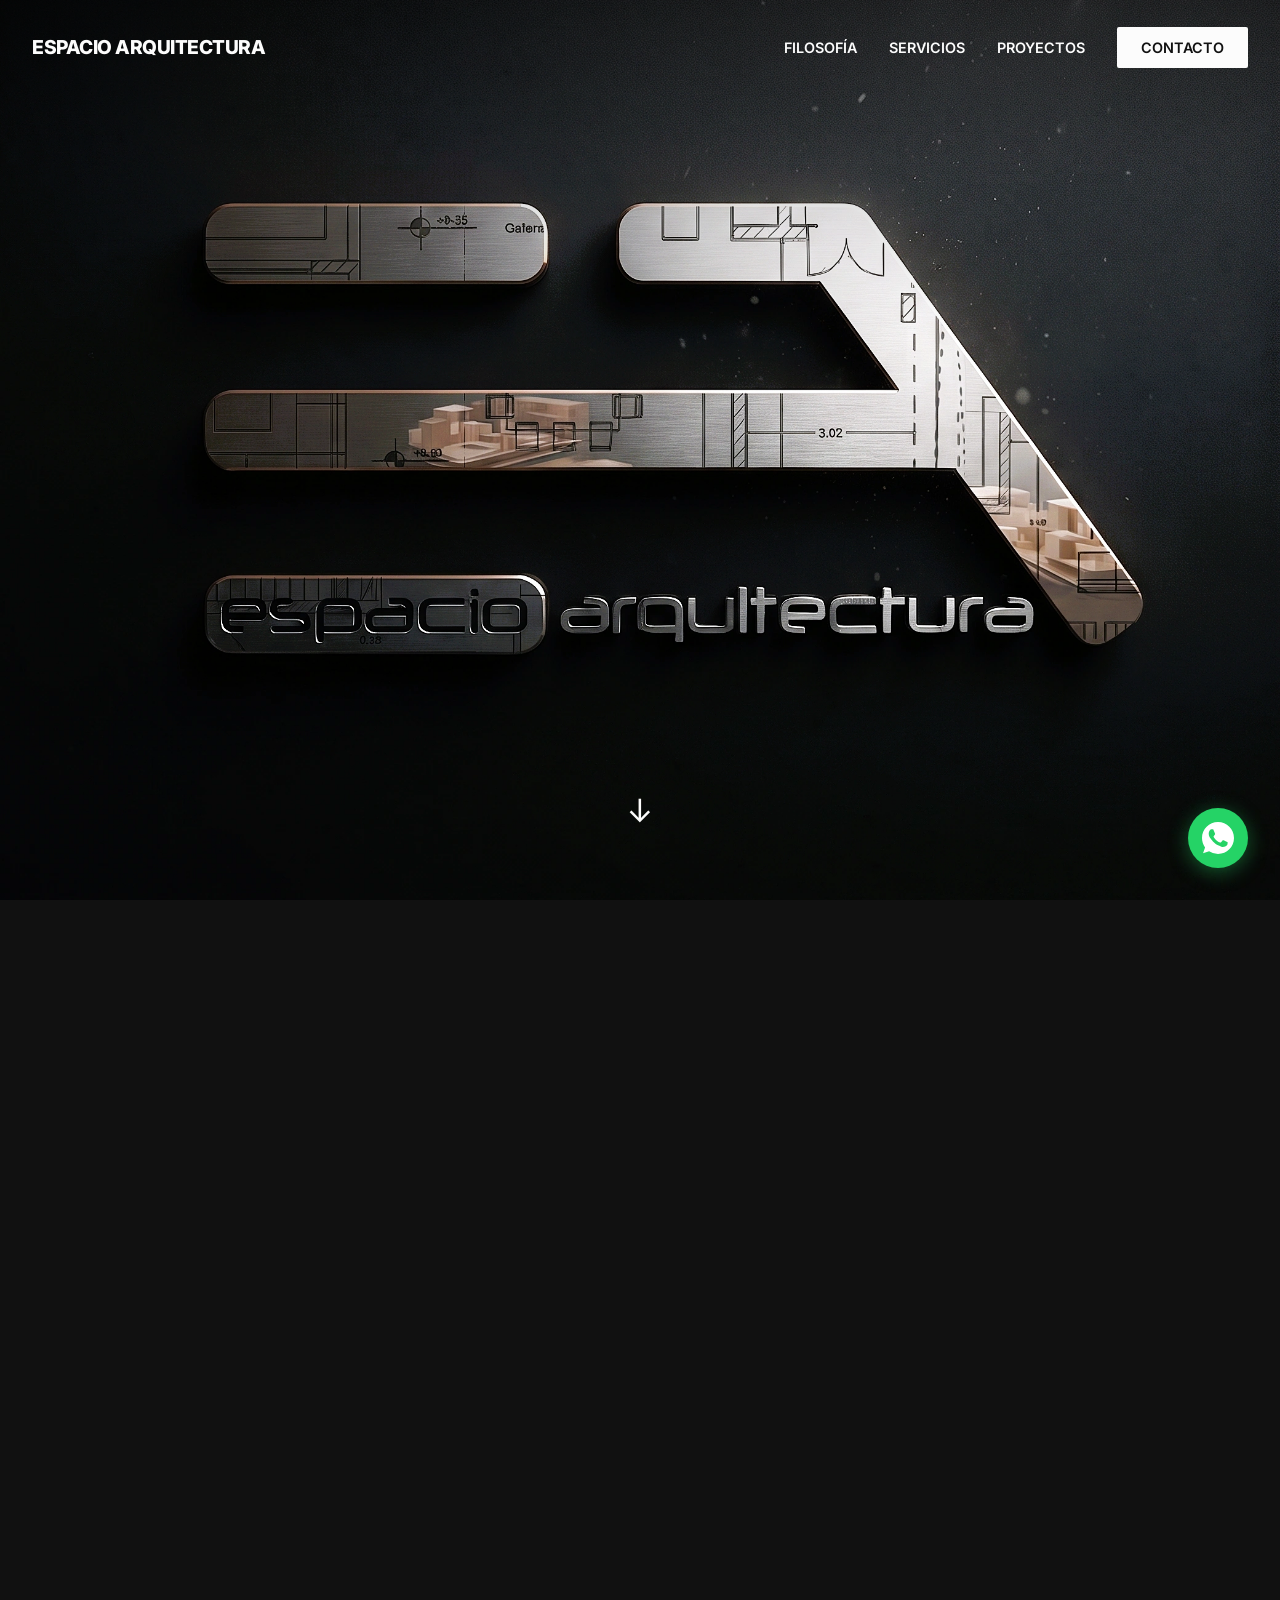
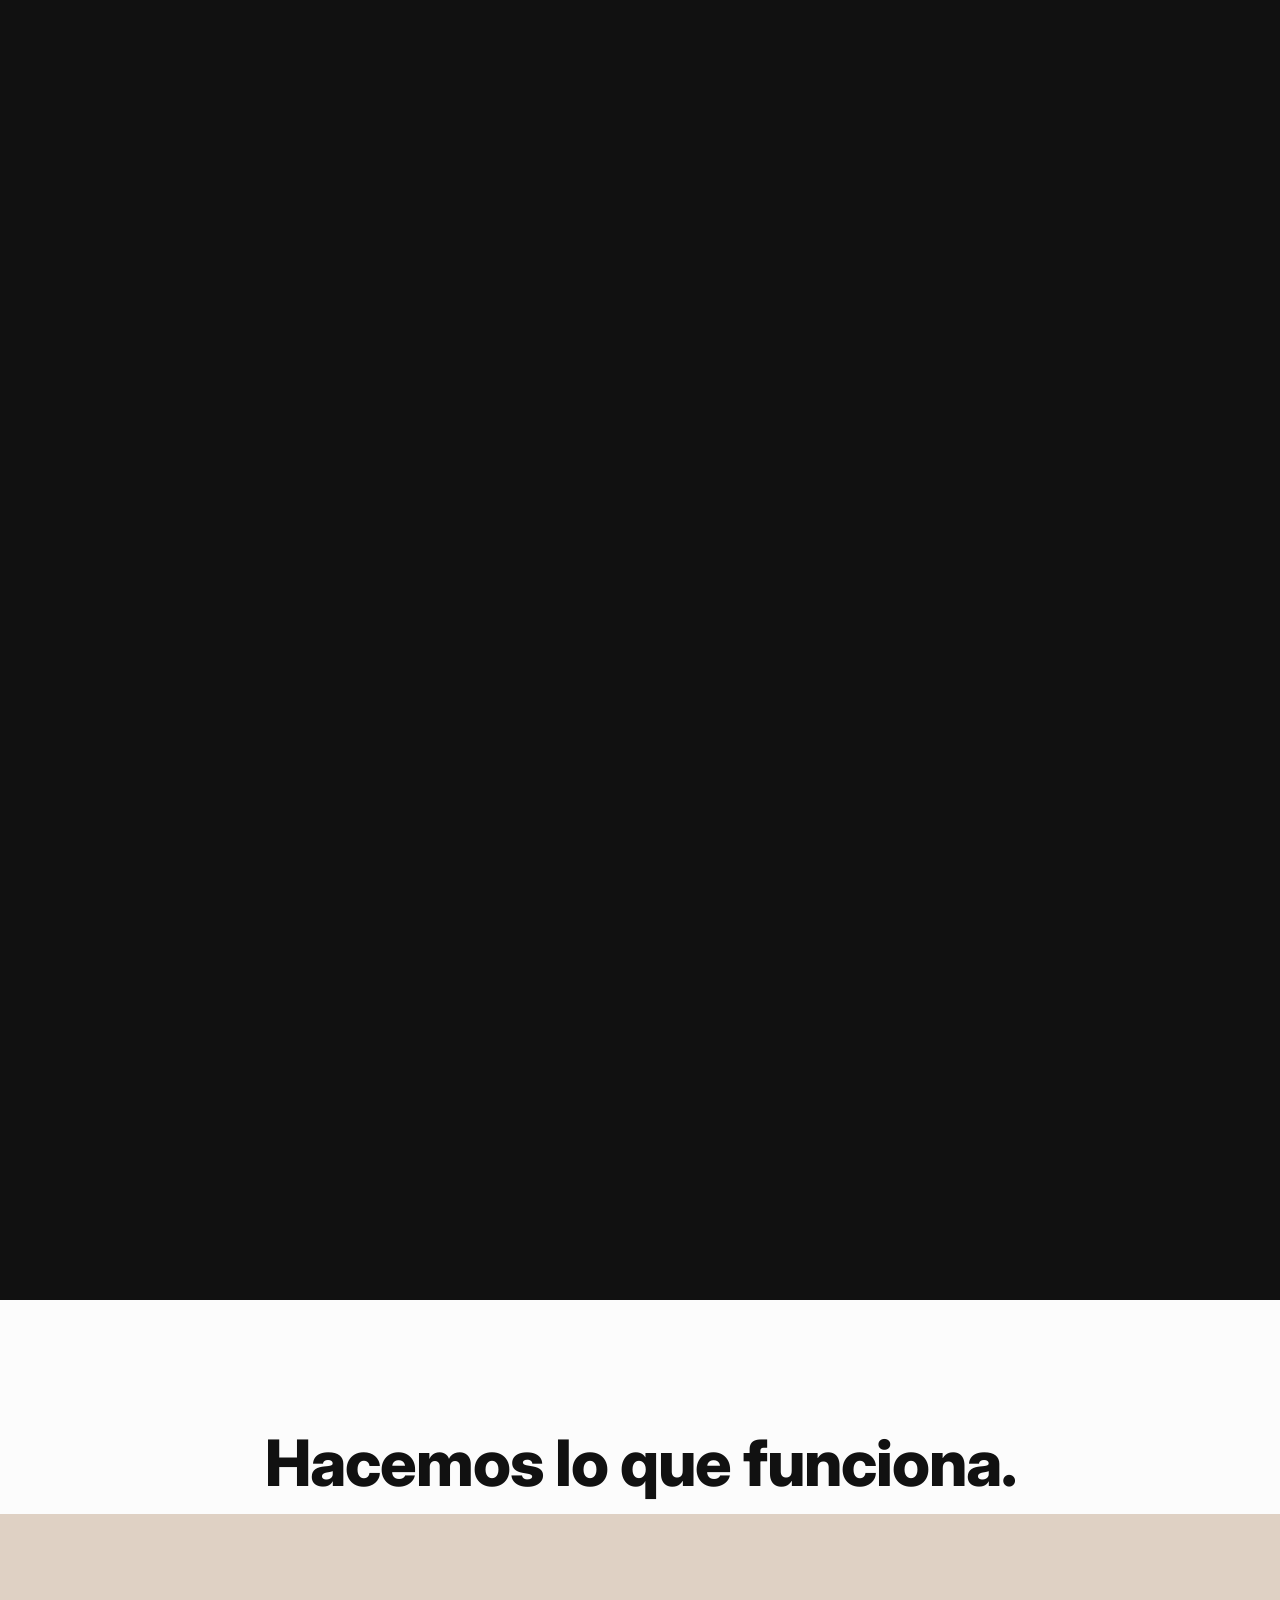
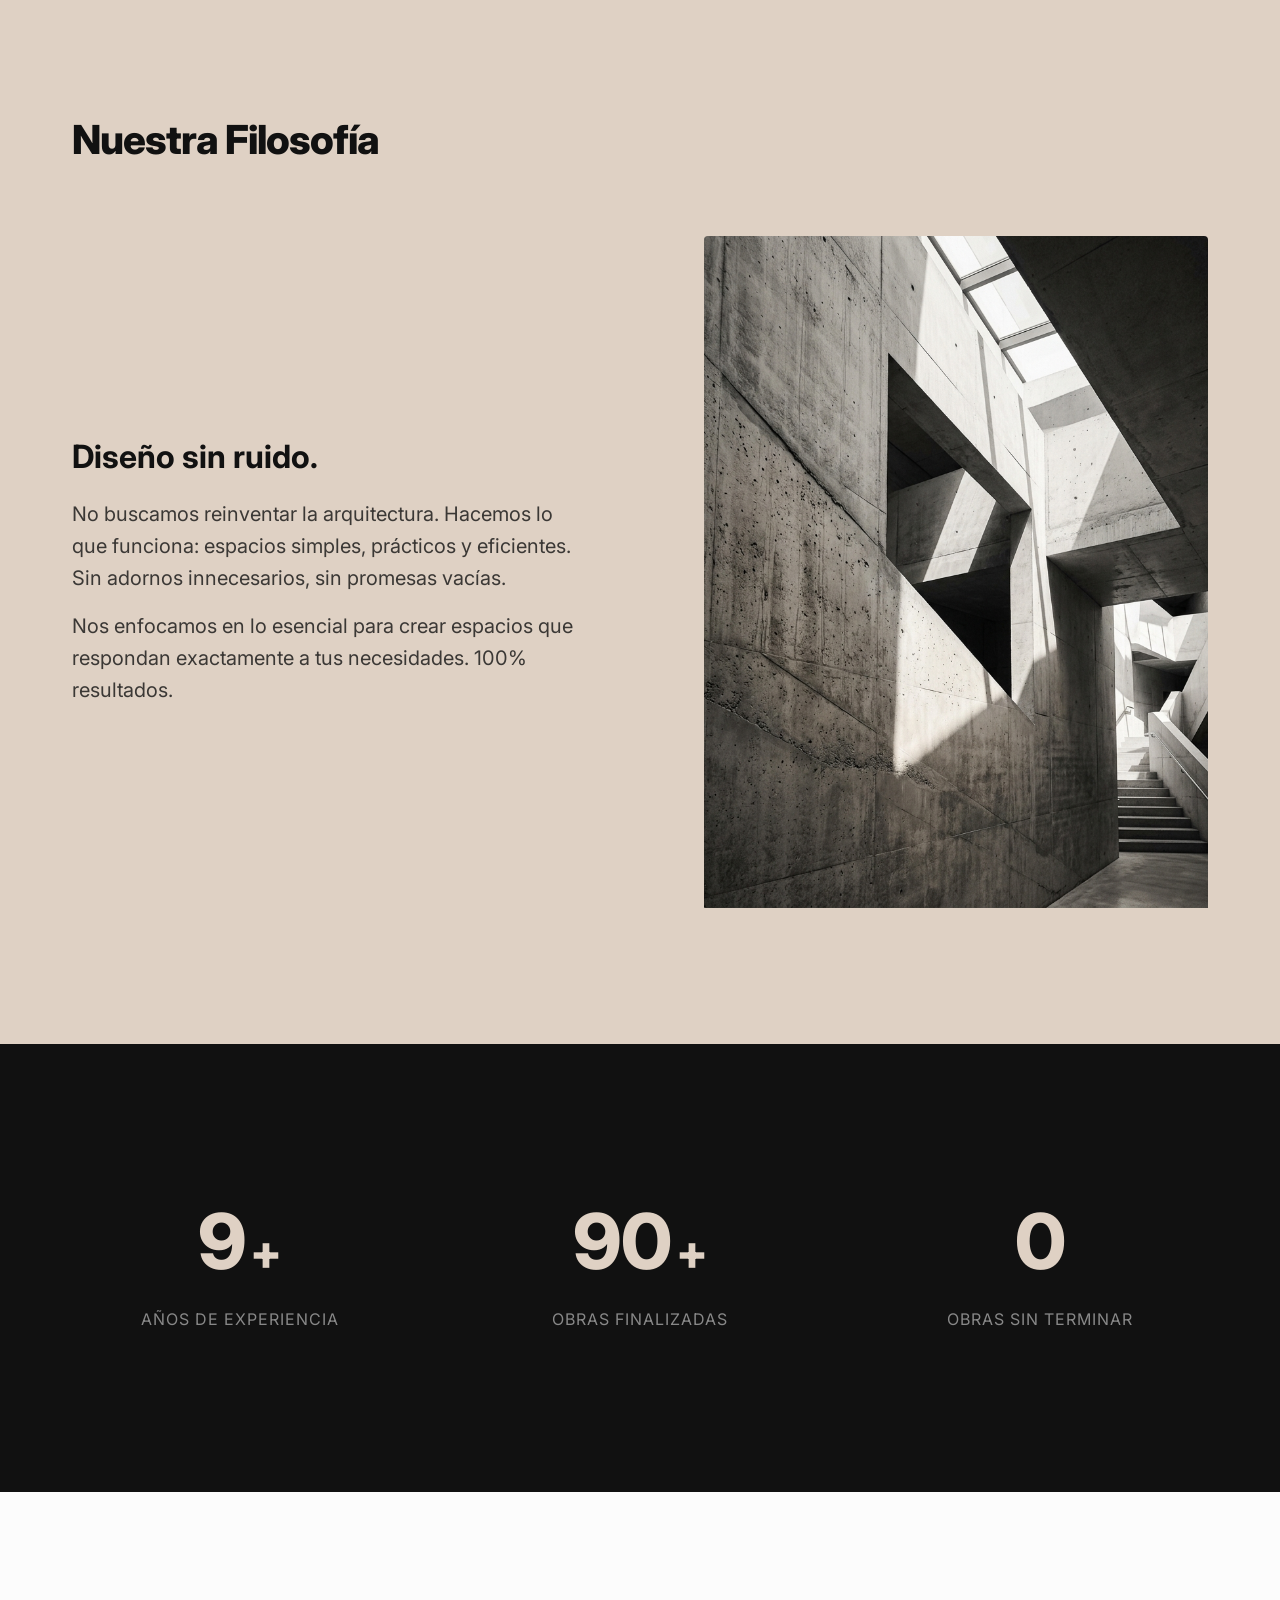
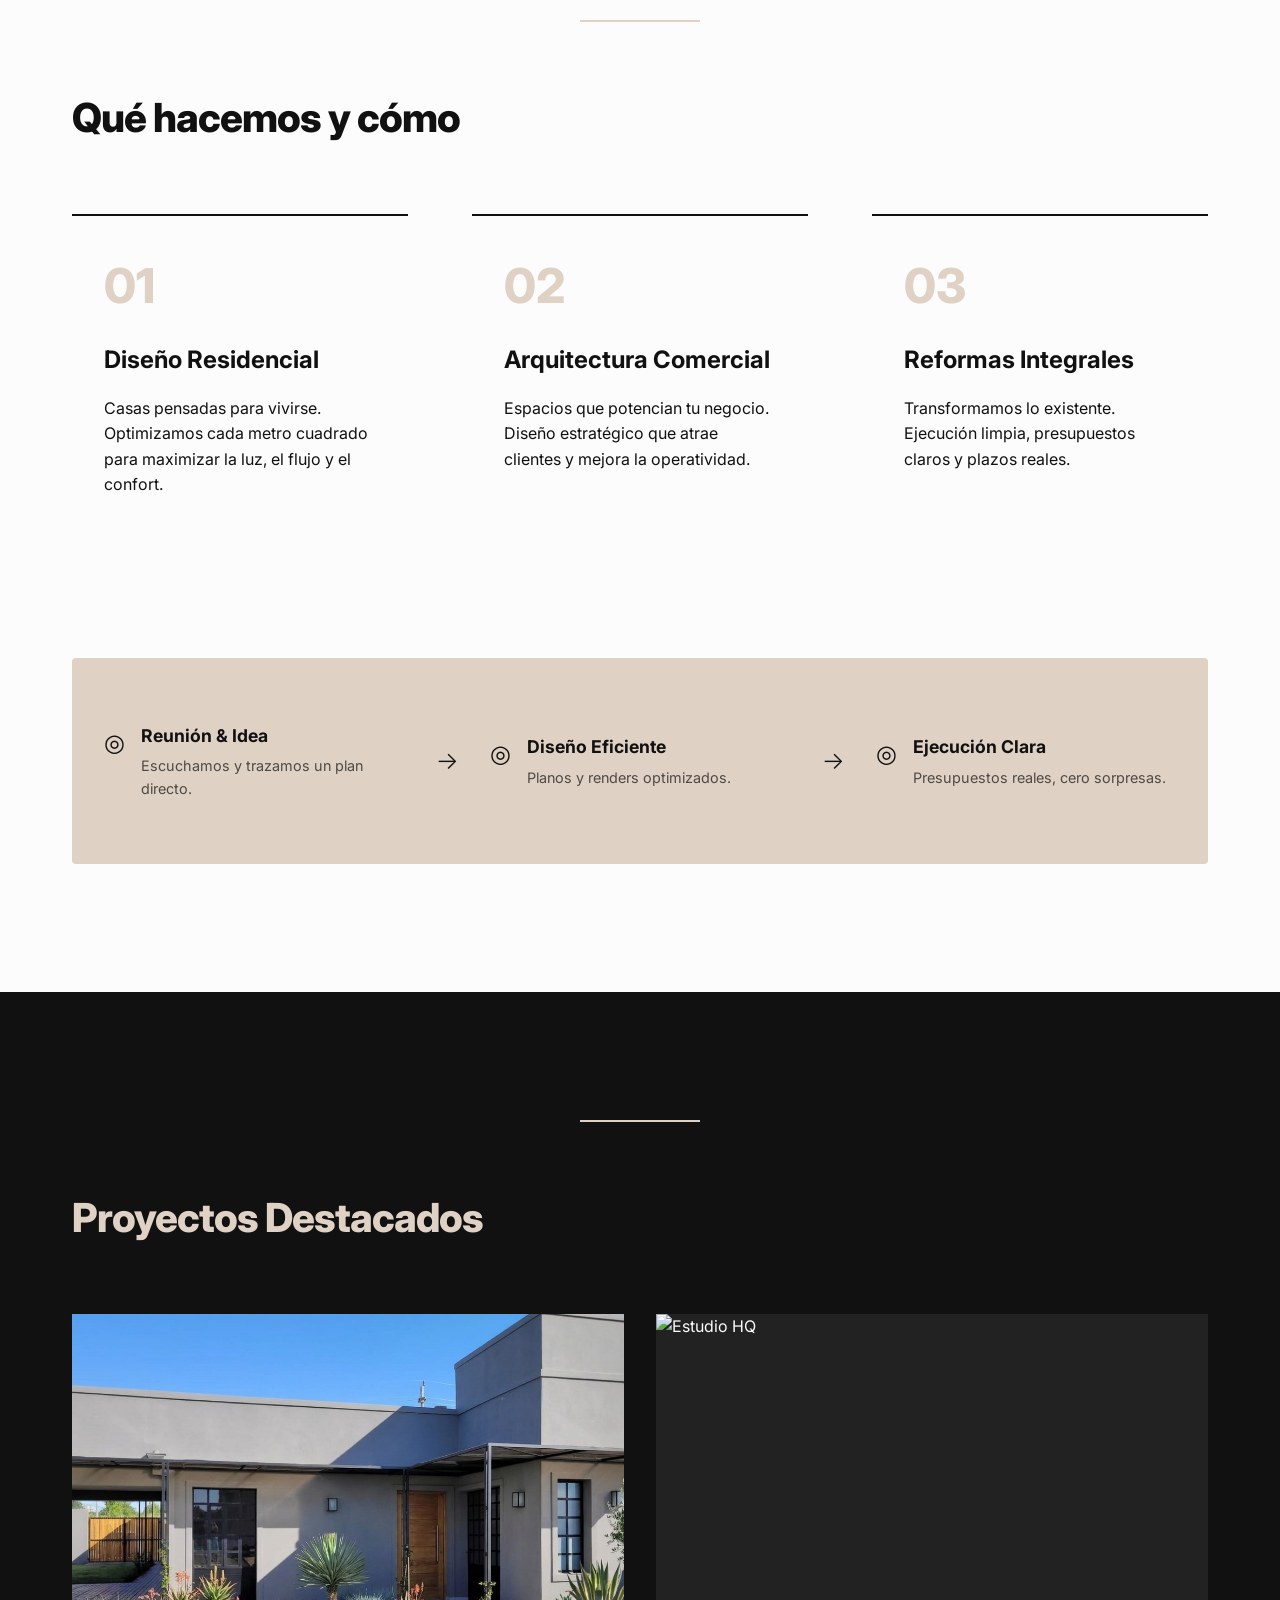
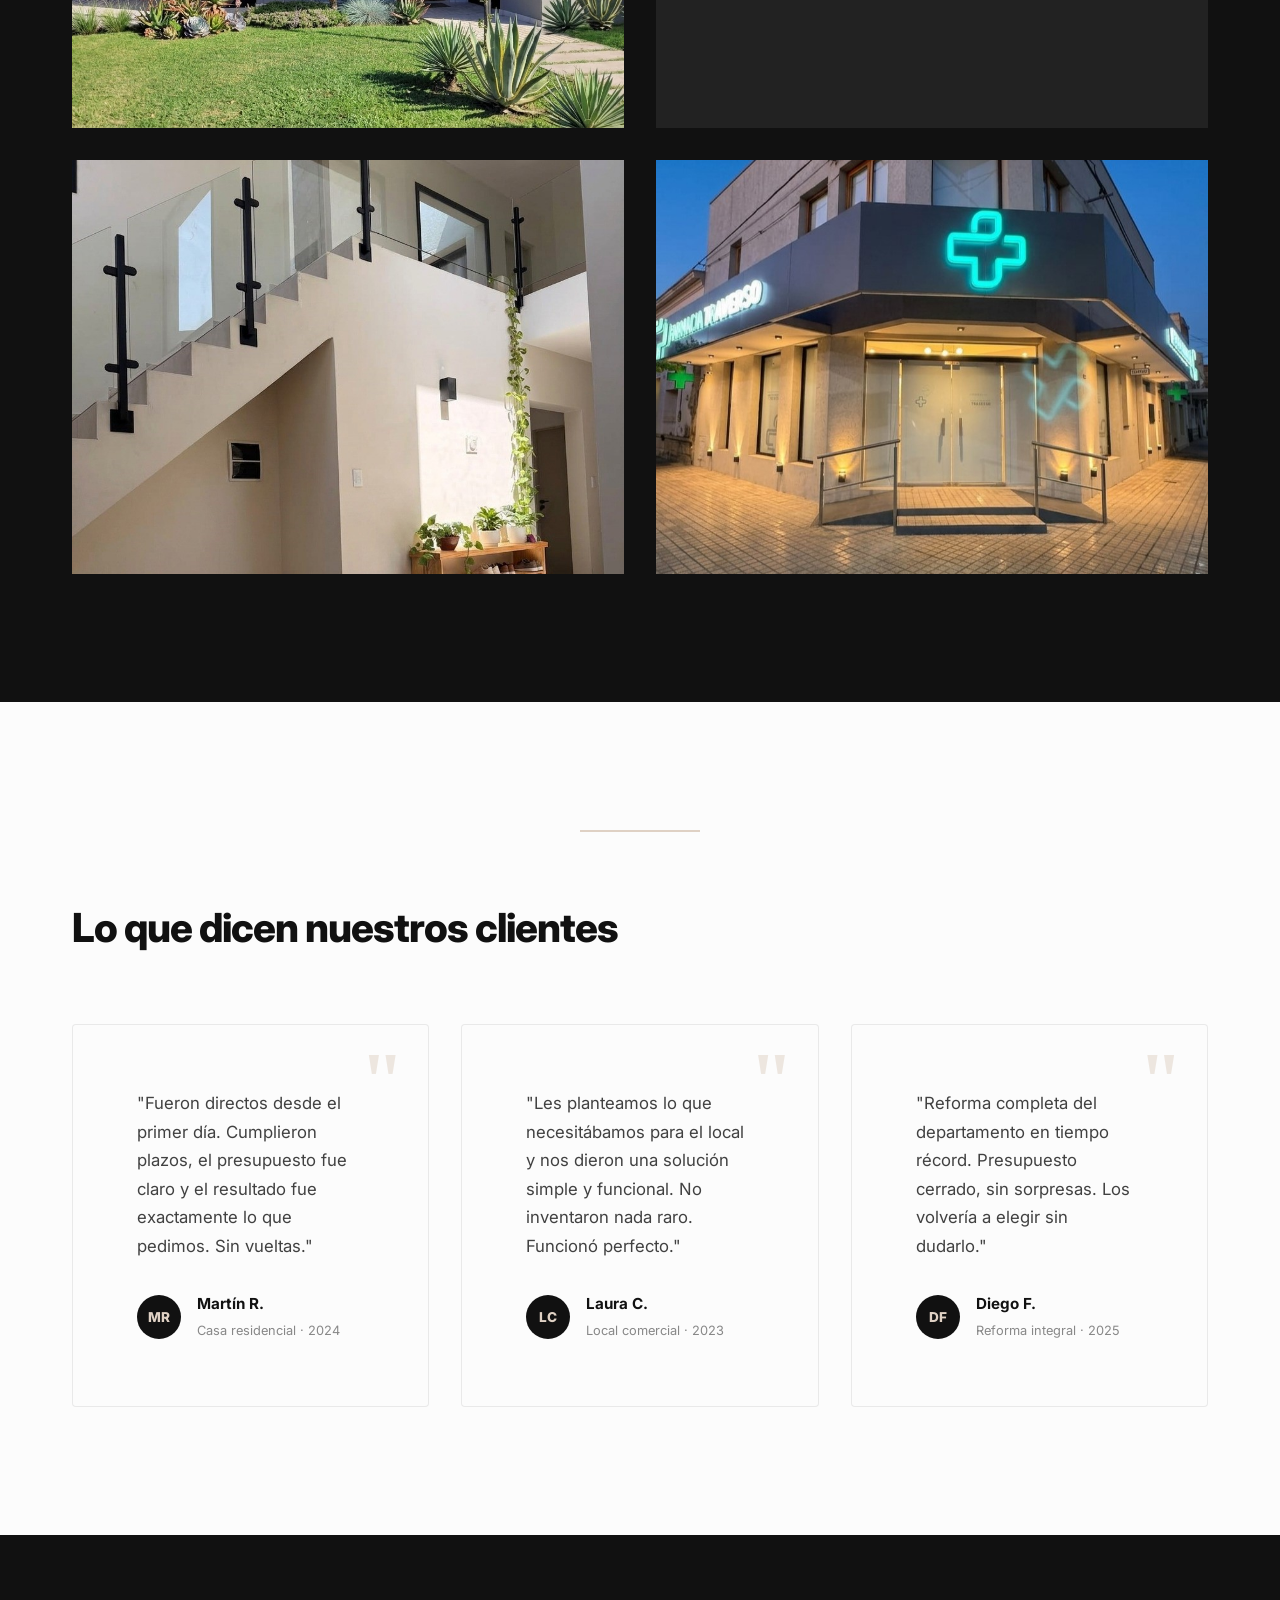
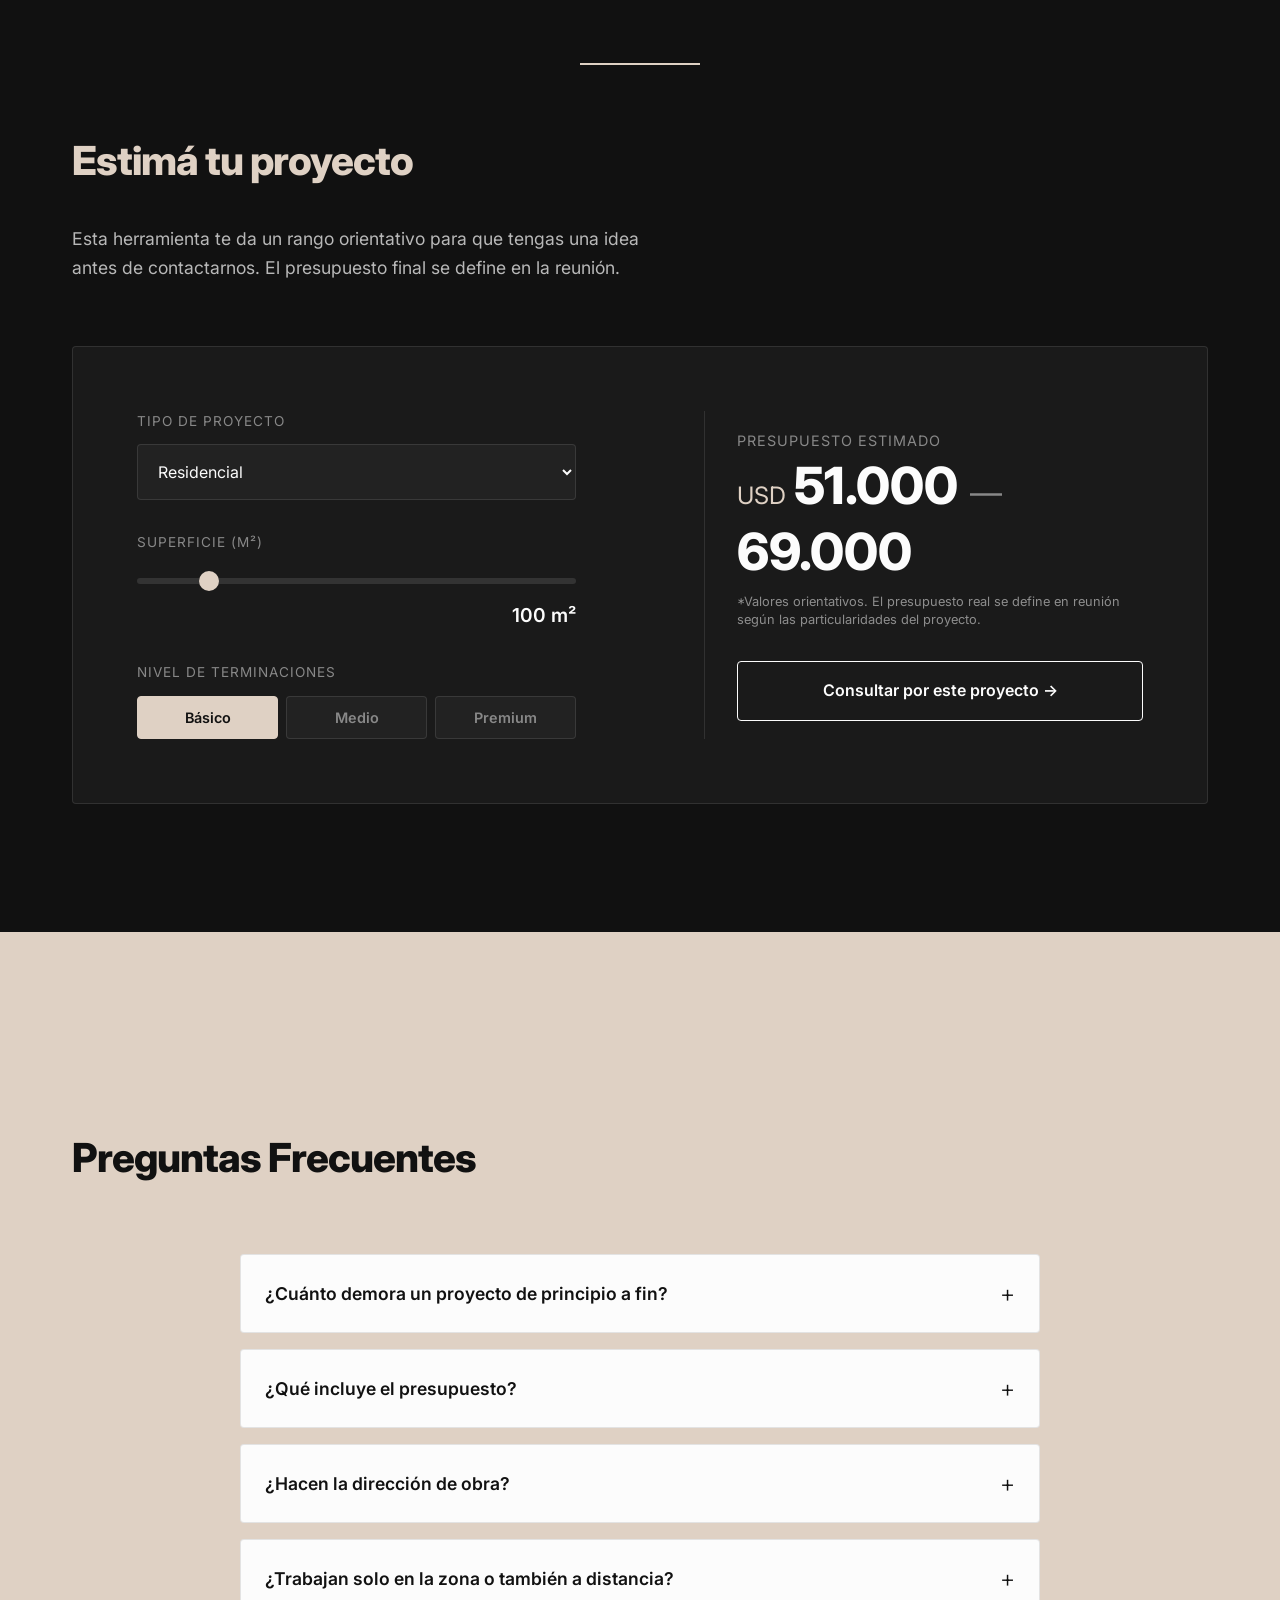
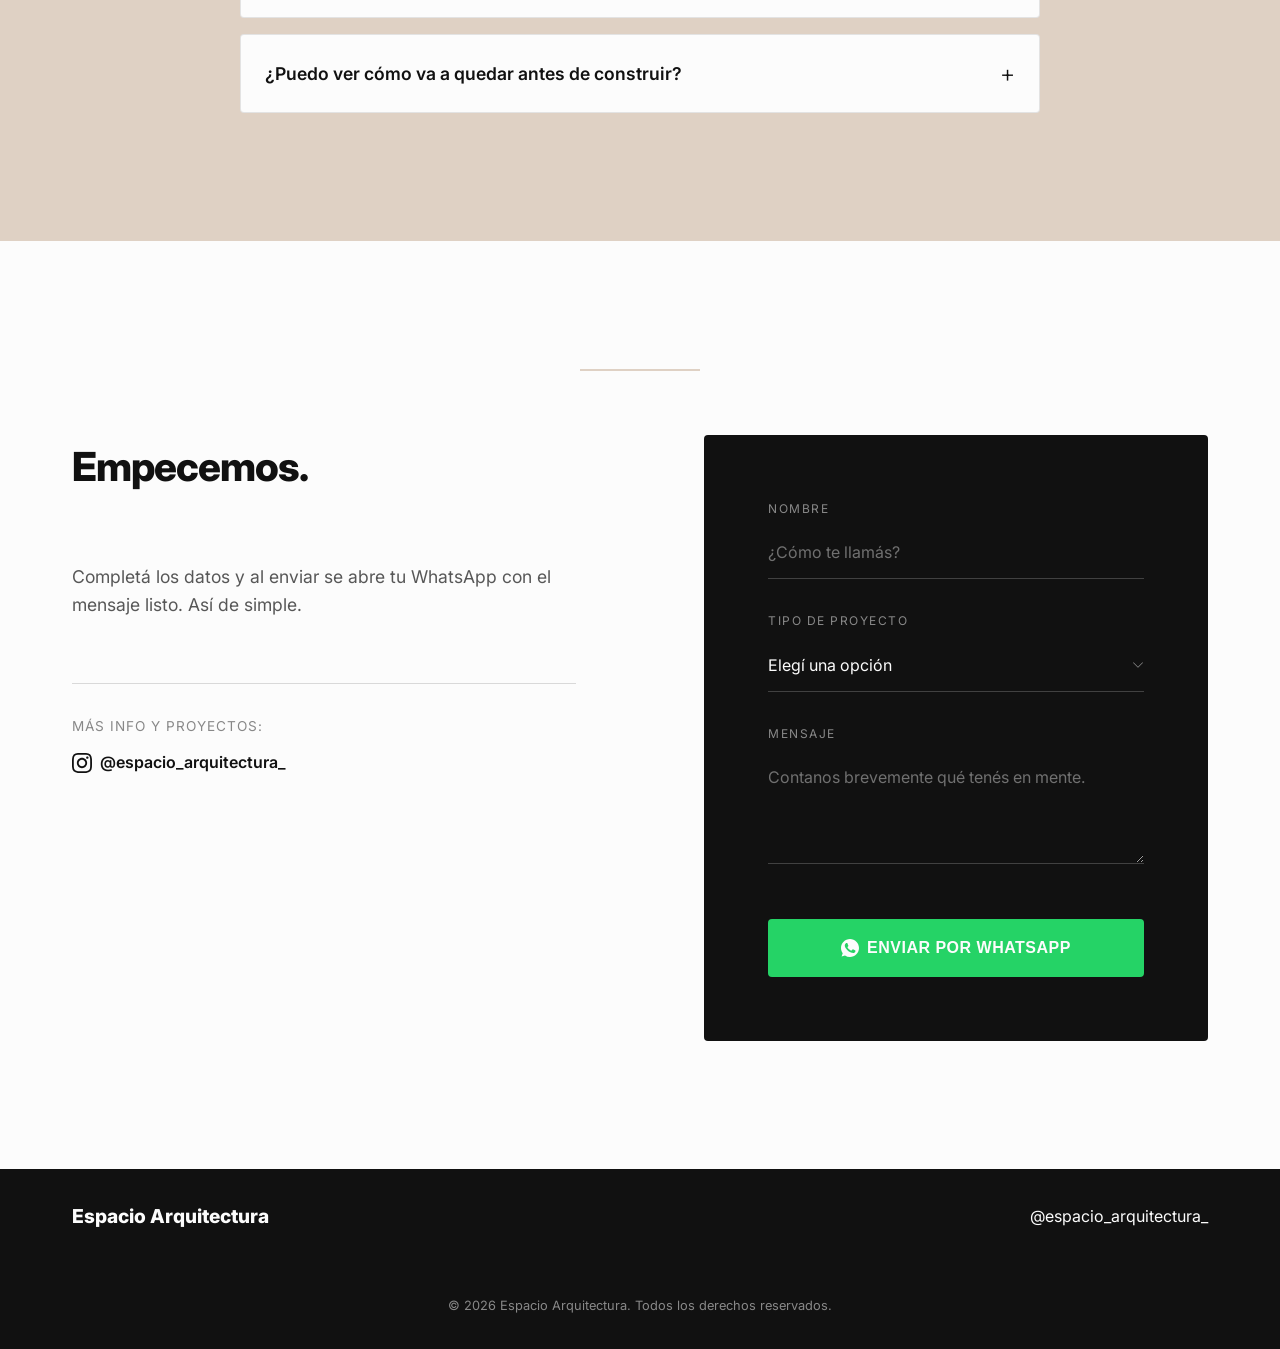
==== commit d0df817f: "Corregir la extensión de la imagen de Filosofía y limpiar CSS muerto filosofia.png era en realidad u" ====
--- a/index.html
+++ b/index.html
@@ -104,7 +104,7 @@
                     <p>Nos enfocamos en lo esencial para crear espacios que respondan exactamente a tus necesidades. 100% resultados.</p>
                 </div>
                 <div class="filosofia-image">
-                    <img src="filosofia.png" alt="Detalle arquitectónico minimalista" loading="lazy">
+                    <img src="filosofia.jpg" alt="Detalle arquitectónico minimalista" loading="lazy">
                 </div>
             </div>
         </div>
--- a/style.css
+++ b/style.css
@@ -502,26 +502,6 @@
     align-items: center;
 }
 
-.filosofia-quote {
-    font-size: 2rem;
-    font-weight: 300;
-    font-style: italic;
-    line-height: 1.3;
-    margin-bottom: var(--spacing-lg);
-    padding-left: var(--spacing-md);
-    border-left: 3px solid var(--color-black);
-    color: var(--color-black);
-}
-
-.quote-author {
-    display: block;
-    font-size: 0.9rem;
-    font-style: normal;
-    font-weight: 600;
-    margin-top: 0.75rem;
-    color: var(--color-gray);
-}
-
 .filosofia-text h3 {
     font-size: 2rem;
     margin-bottom: var(--spacing-sm);
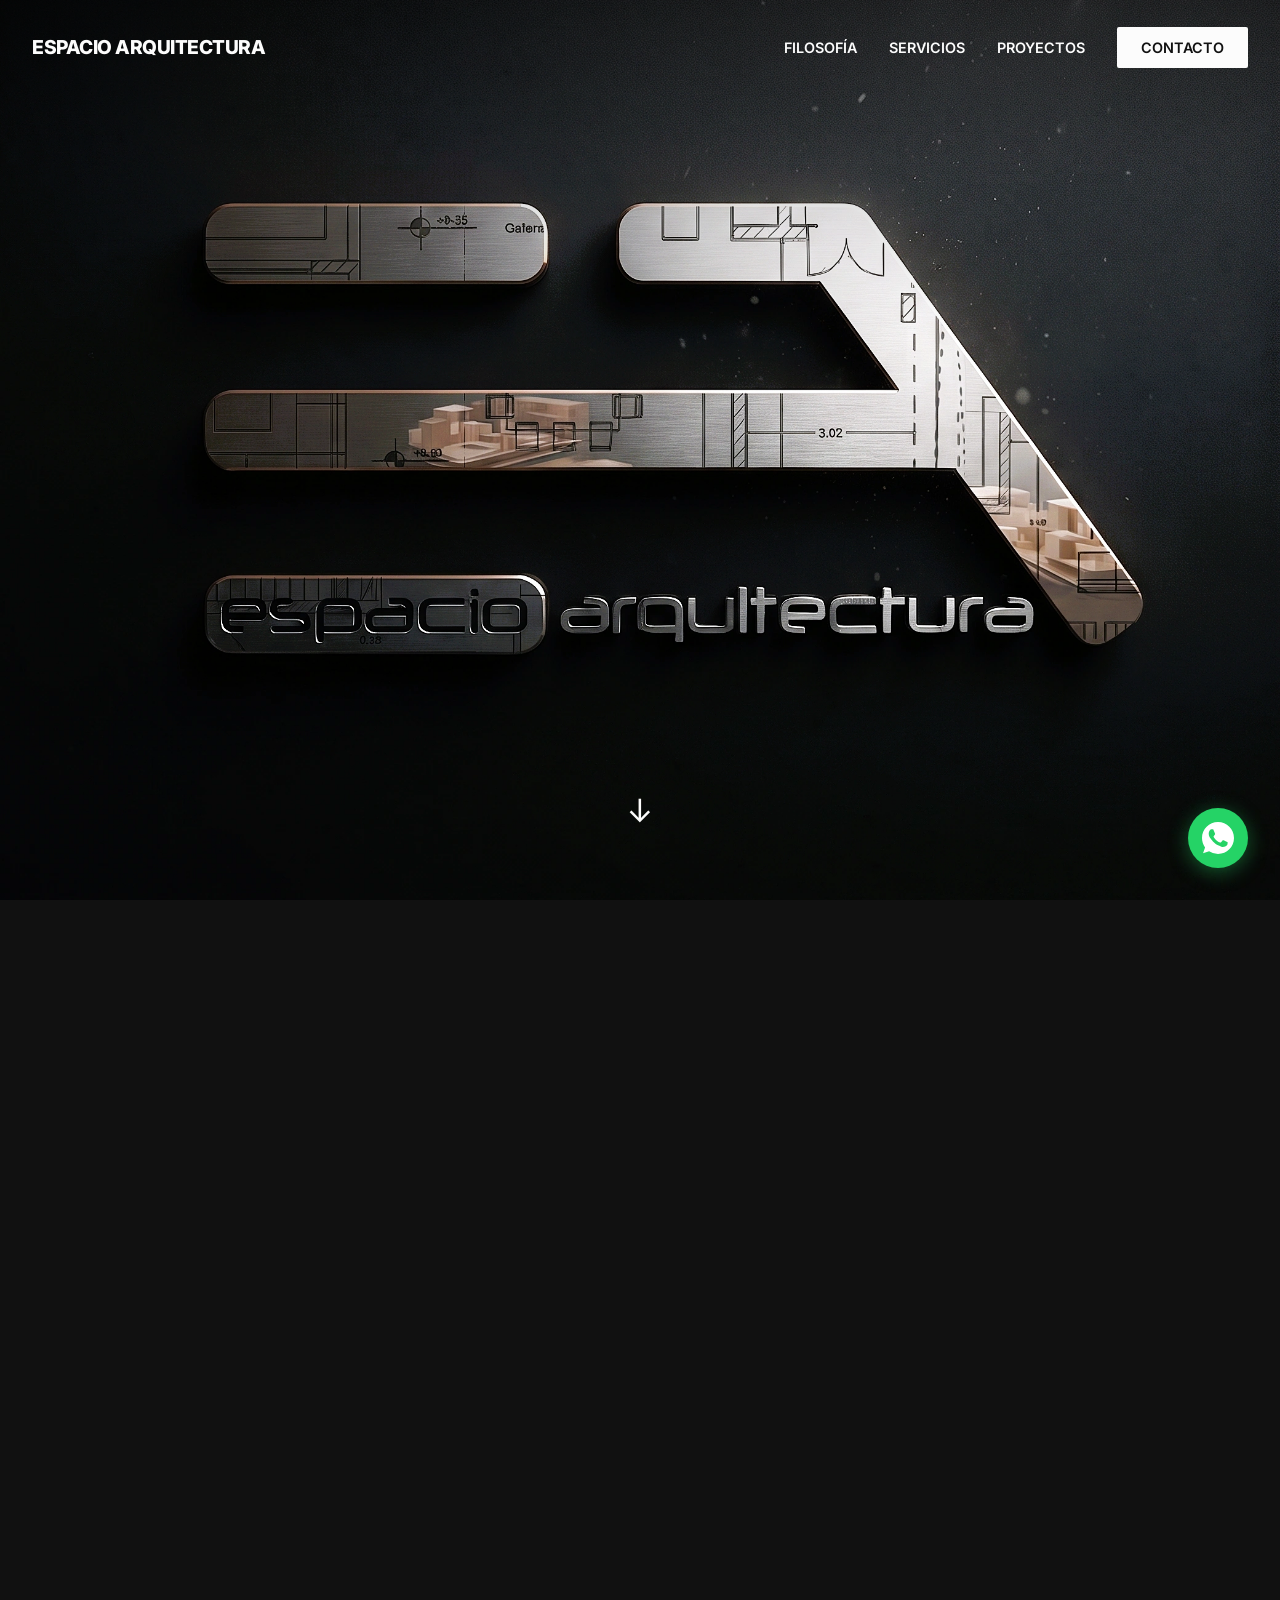
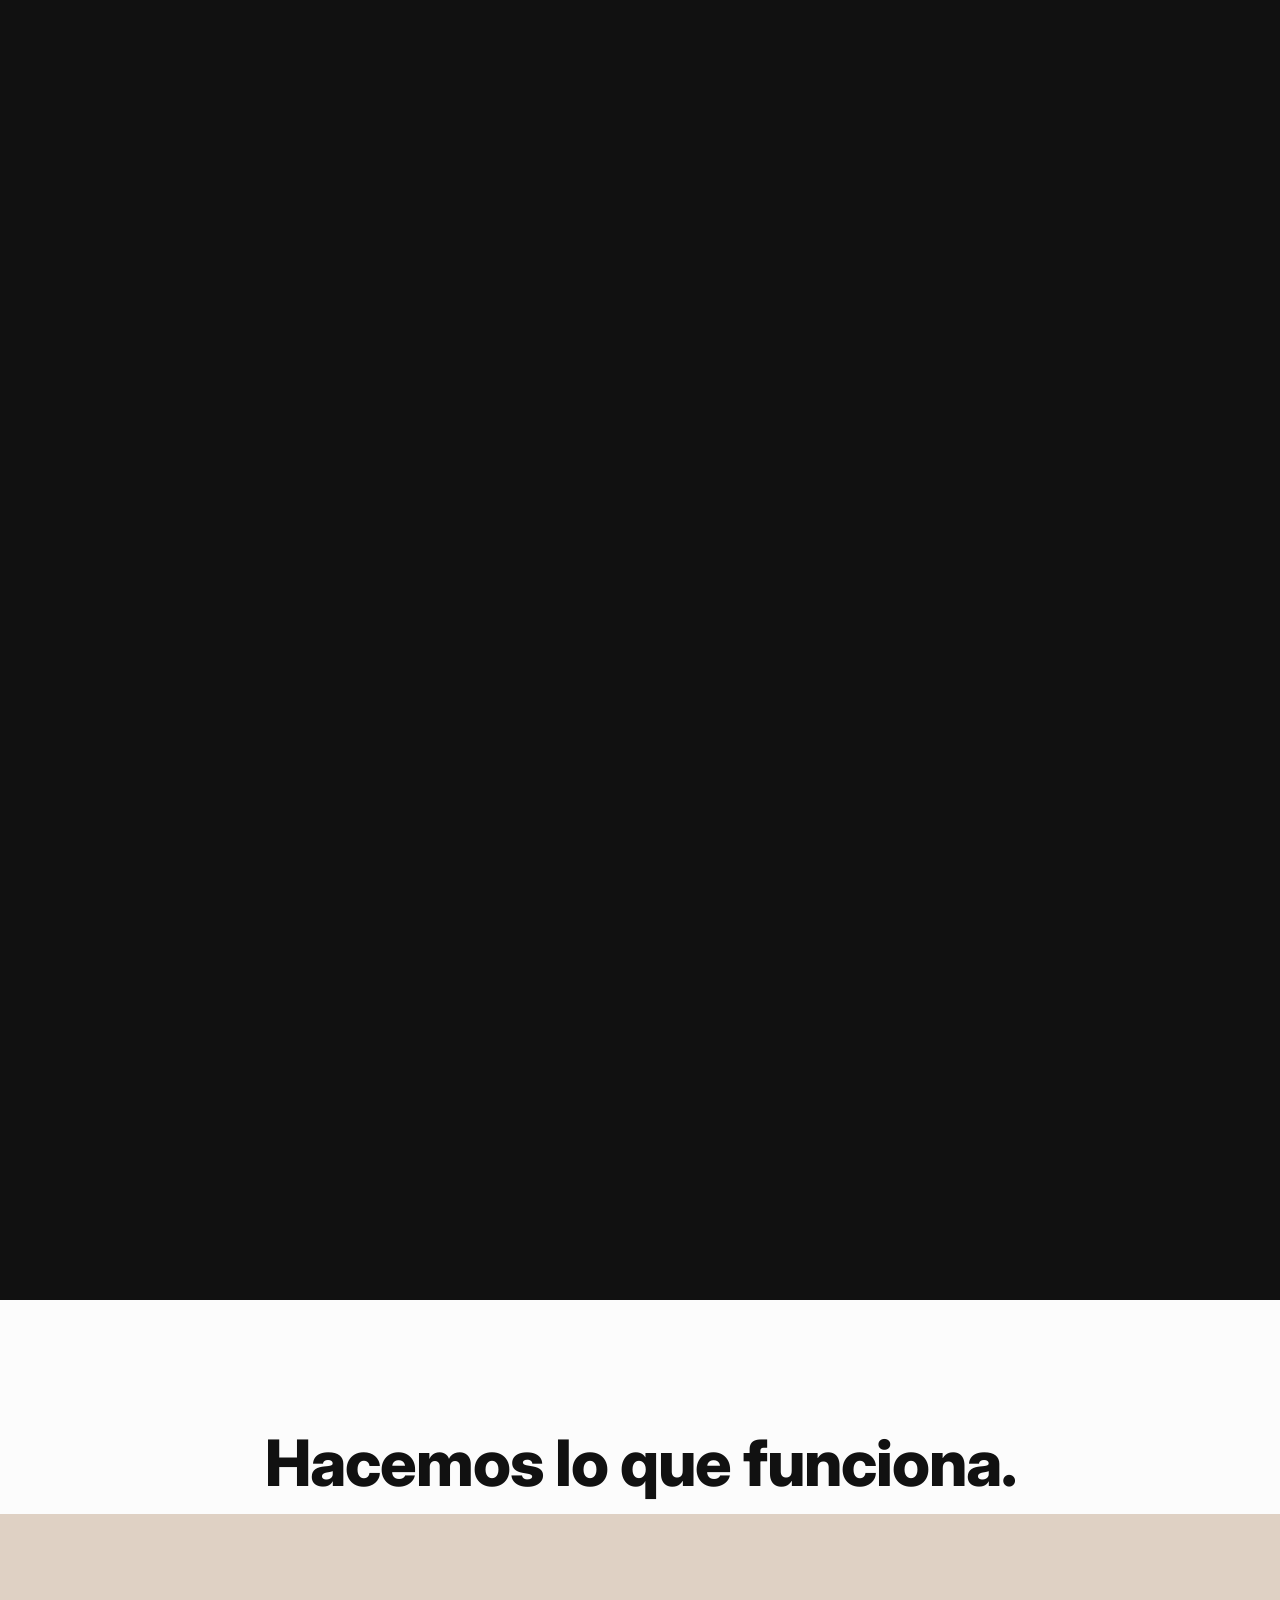
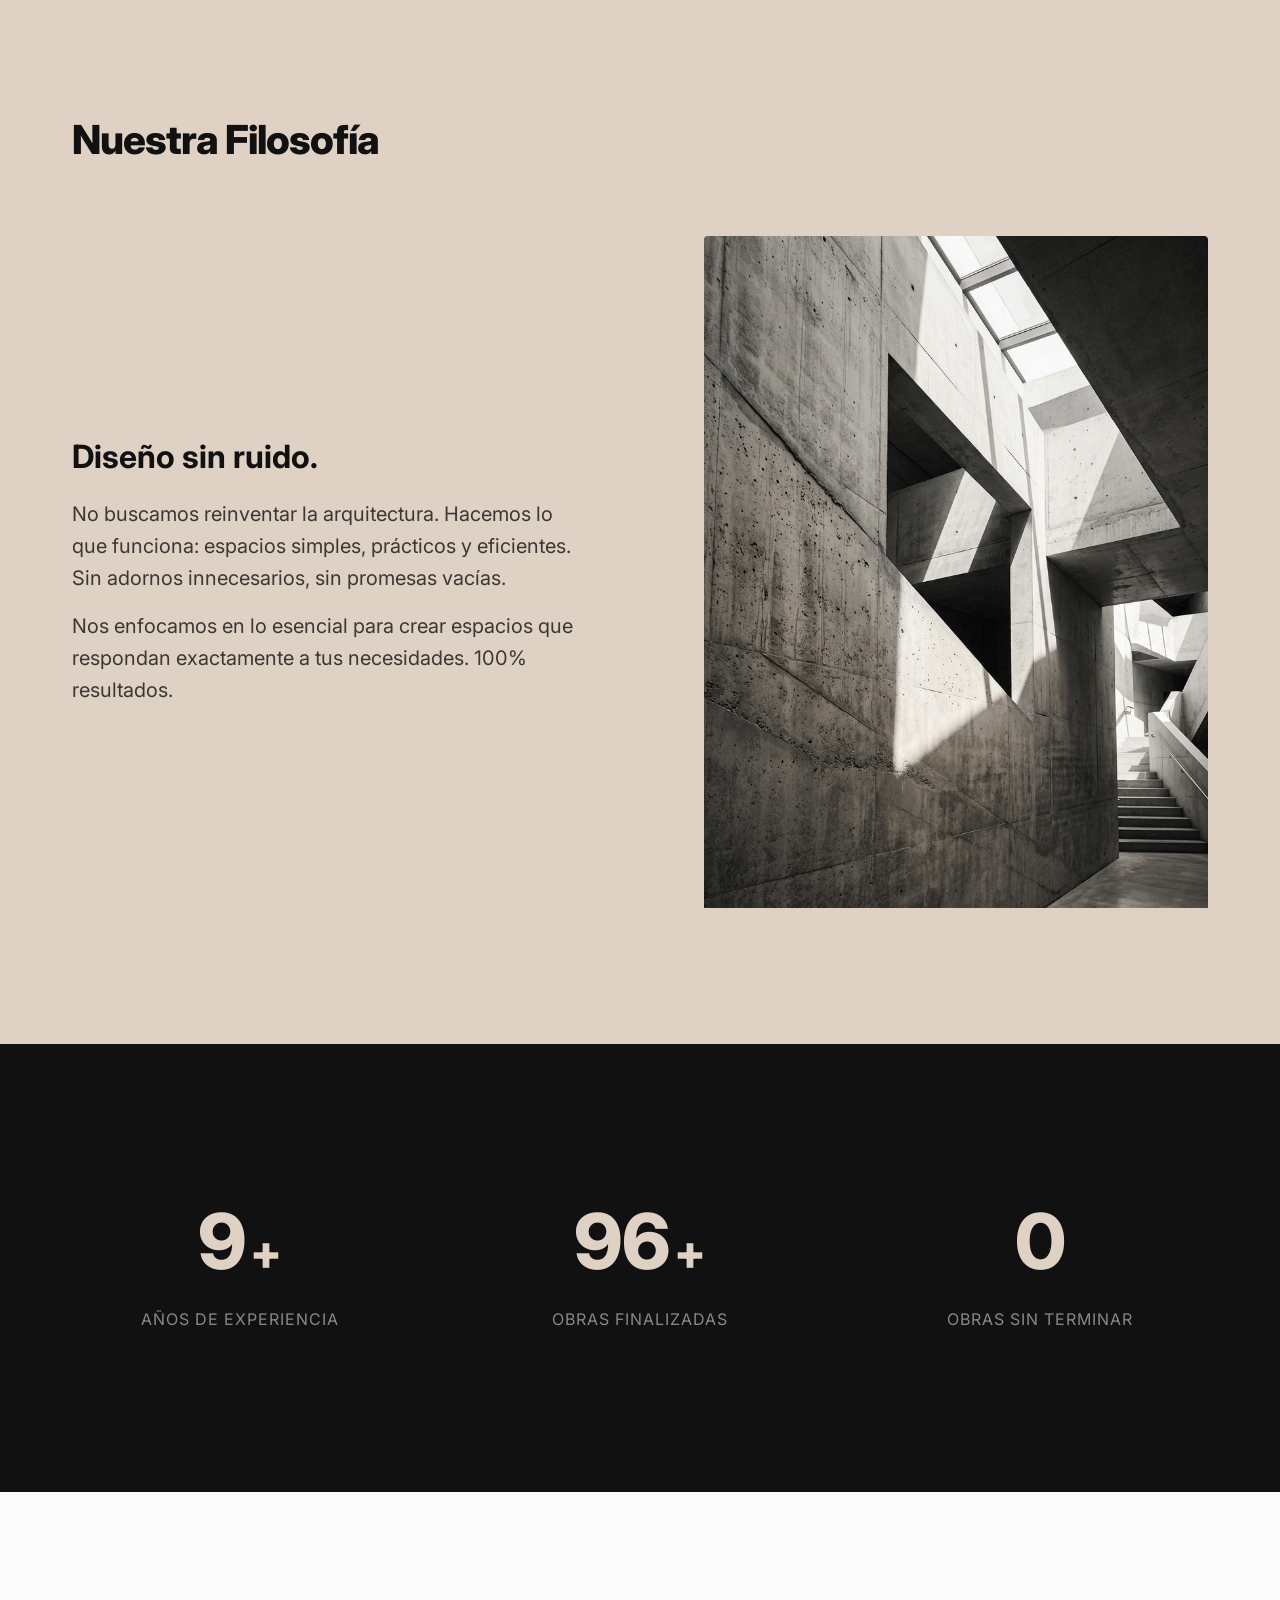
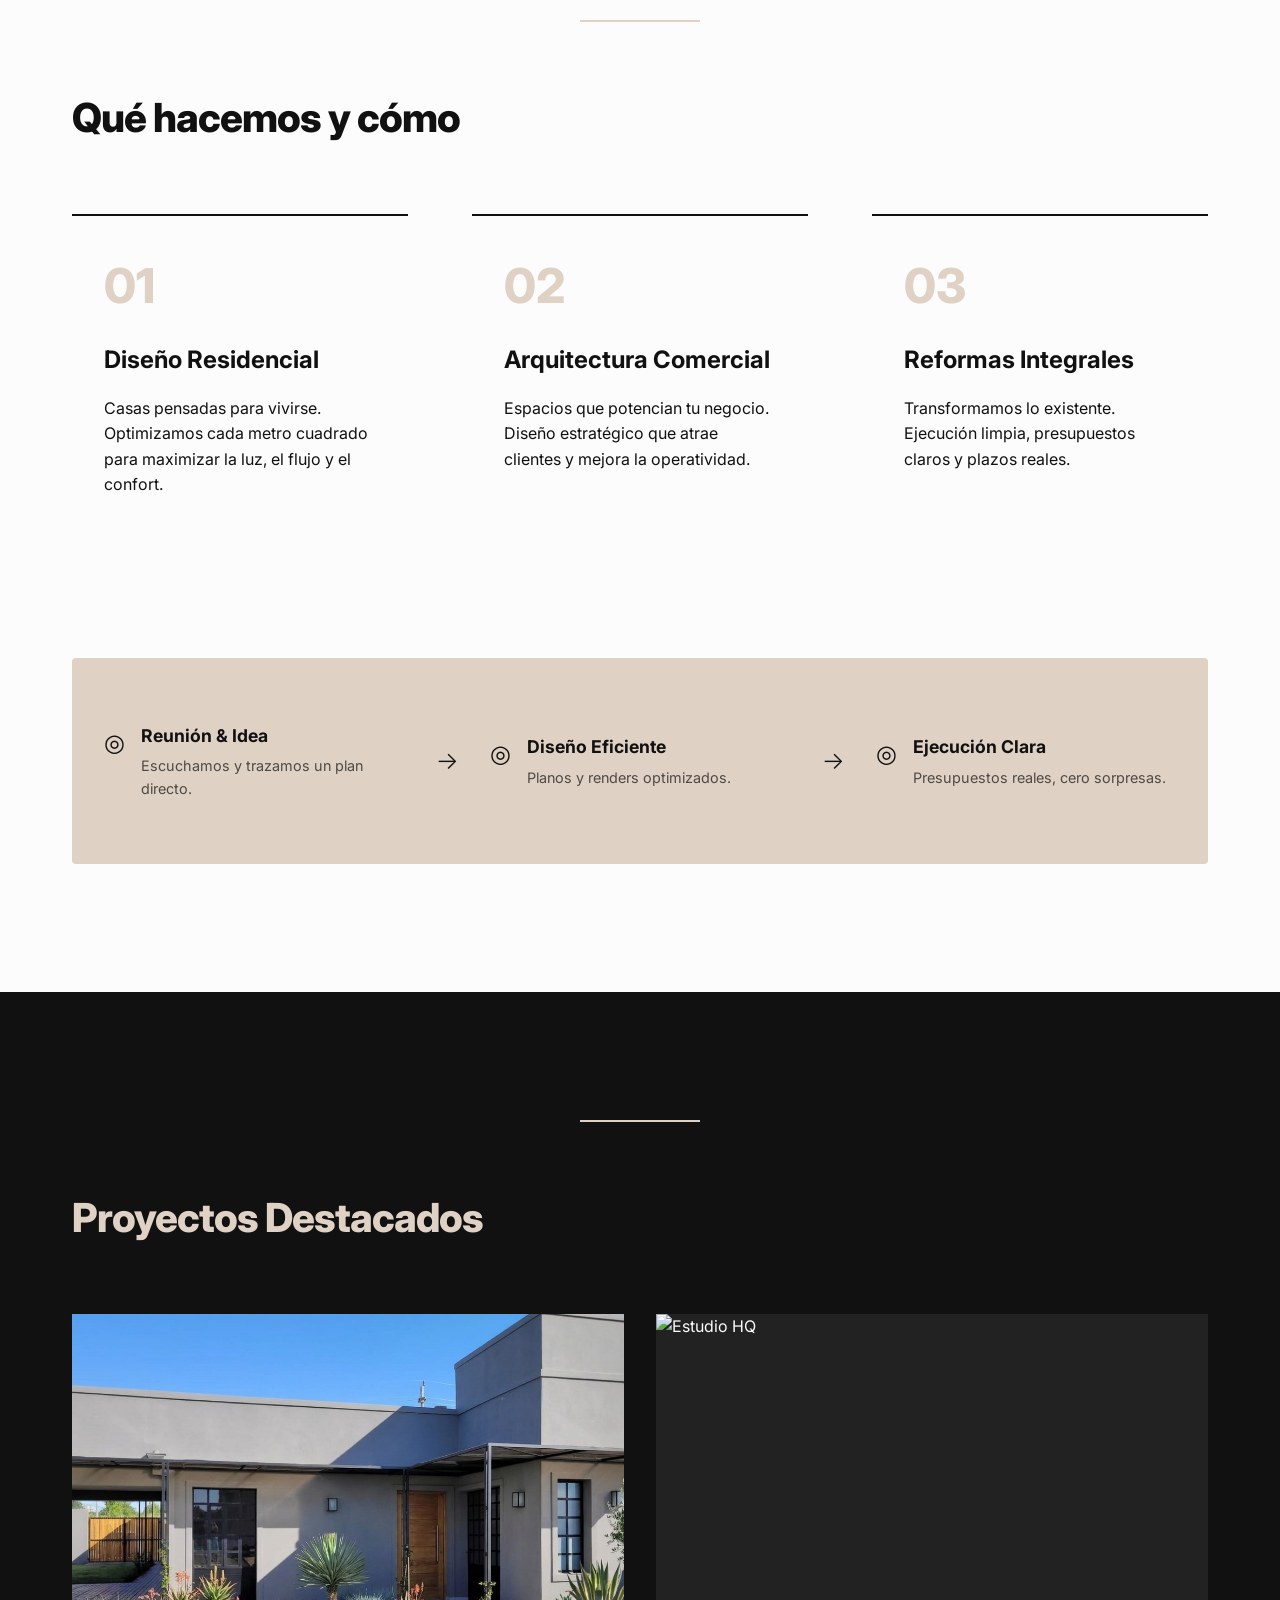
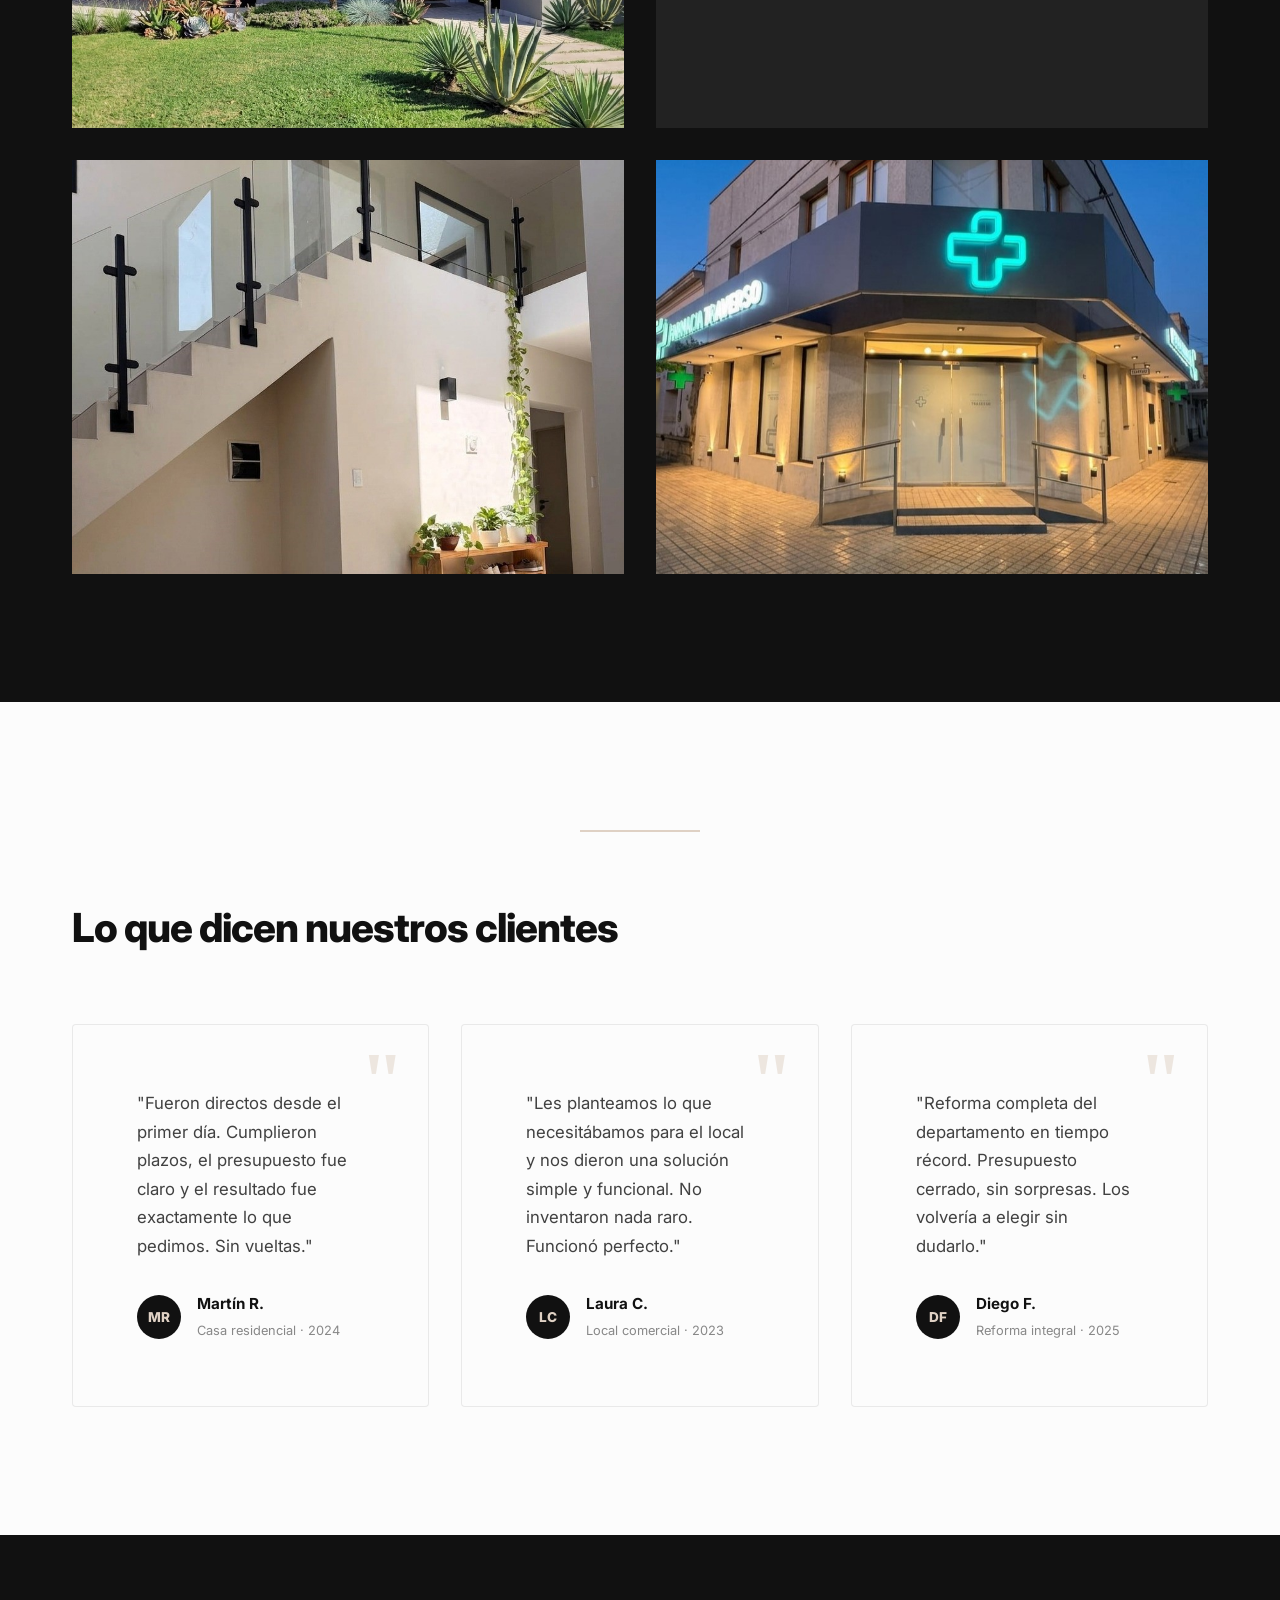
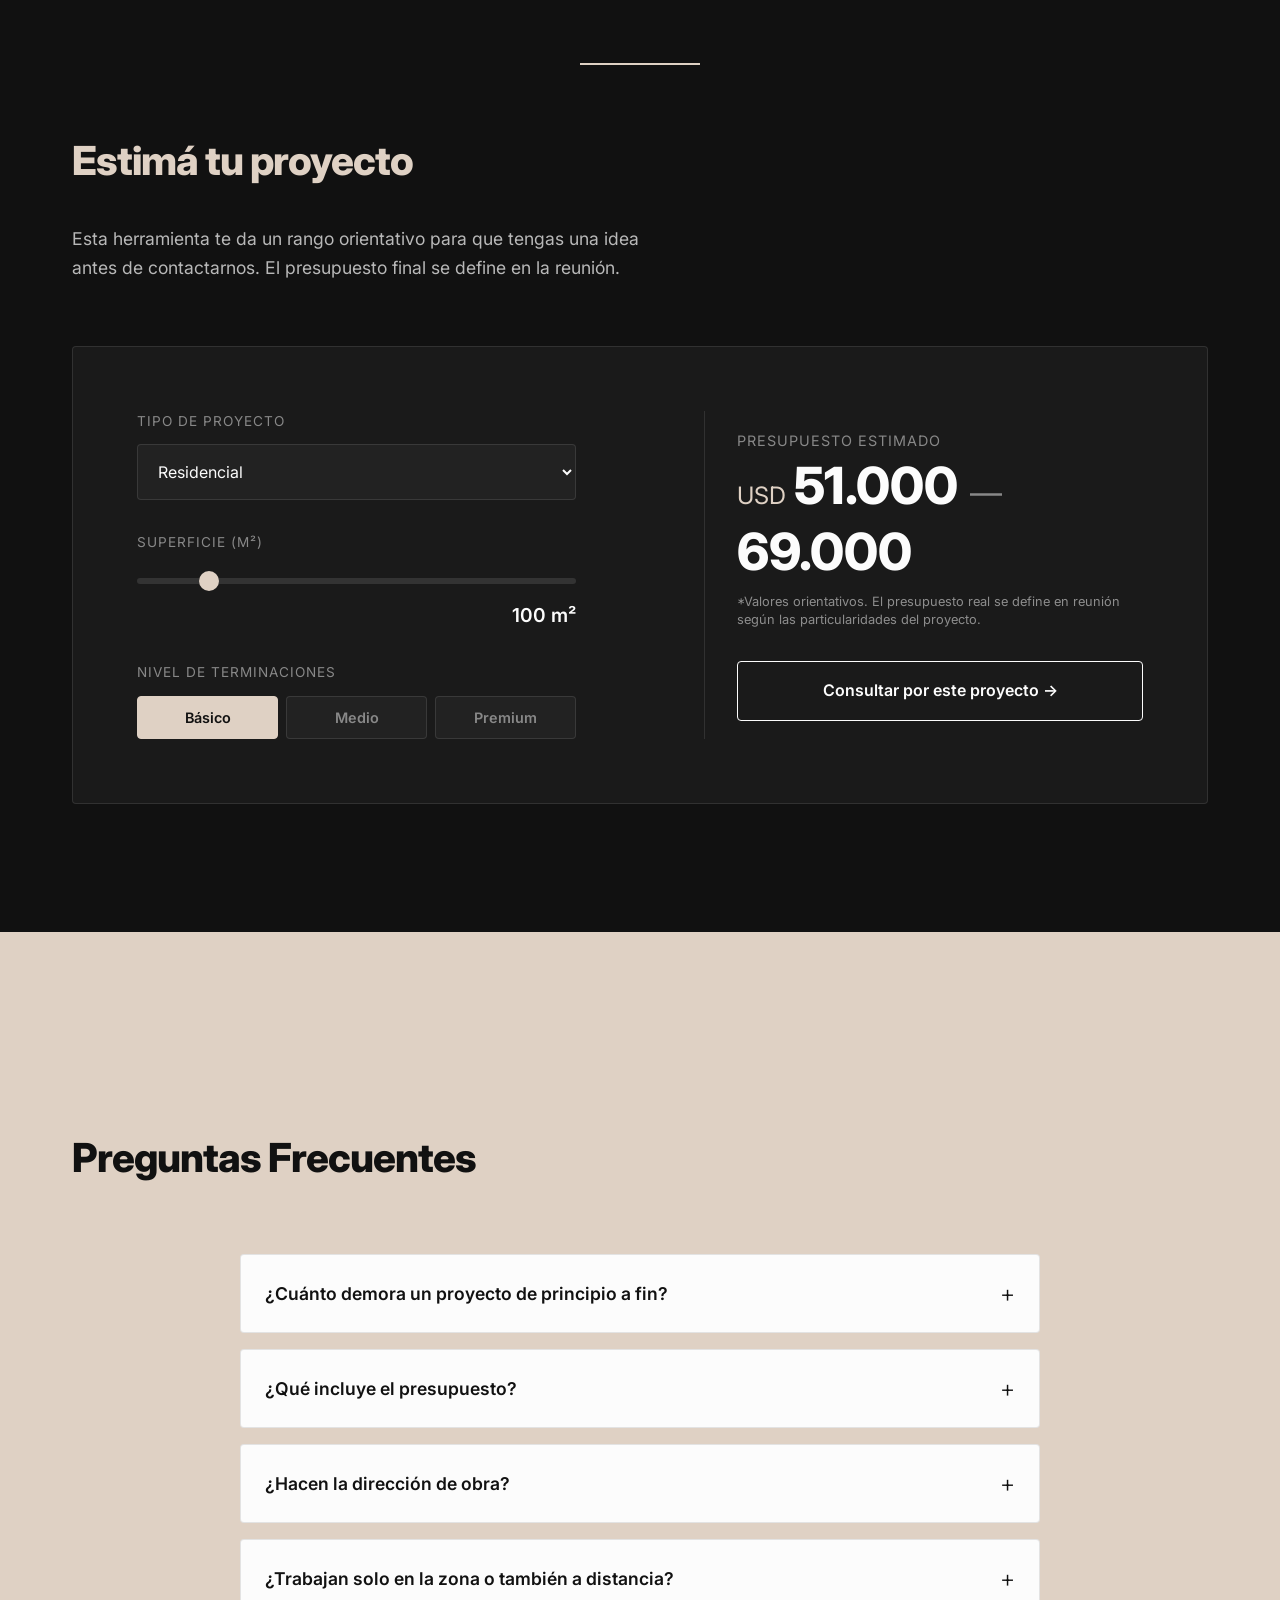
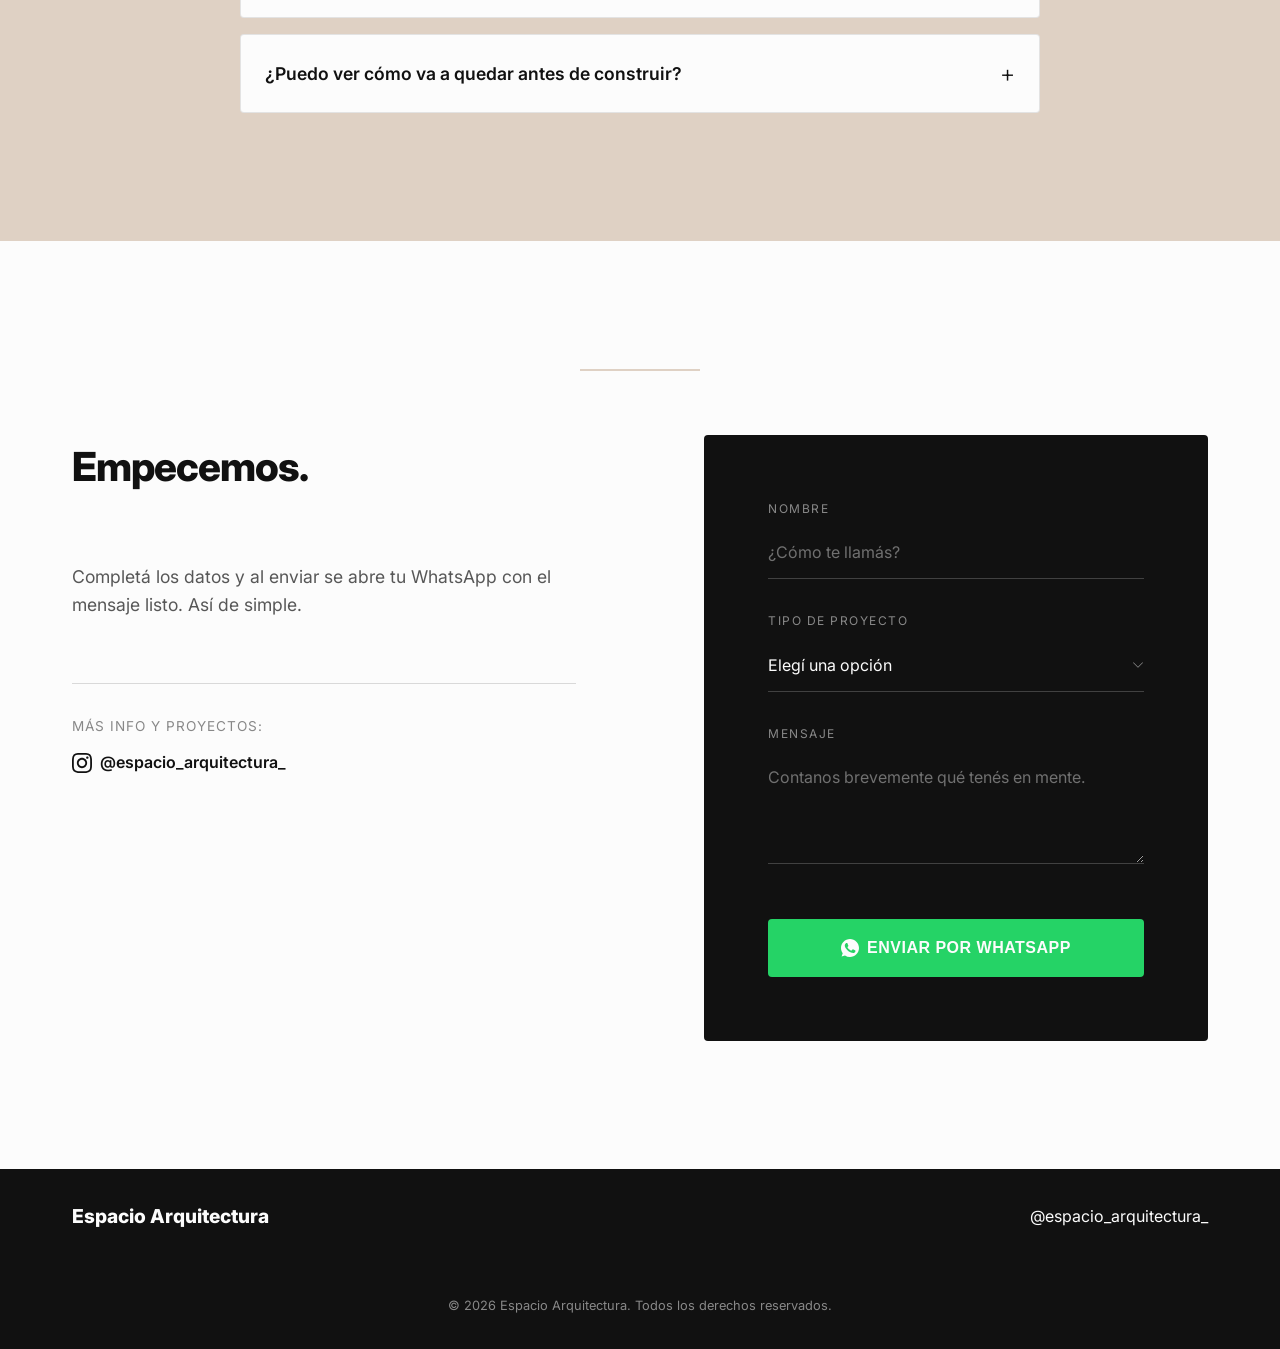
==== commit 0ecbfe6e: "Arreglar la miniatura de los links compartidos El og:image apuntaba a "EspacioArquitectura.png", una" ====
--- a/index.html
+++ b/index.html
@@ -6,13 +6,33 @@
     <title>Espacio Arquitectura | Hacemos lo que funciona</title>
     <meta name="description" content="Espacio Arquitectura. Estudio de arquitectura enfocado en simplicidad, eficiencia y profesionalismo. Diseño residencial, comercial y reformas integrales.">
 
-    <!-- Open Graph / WhatsApp & Redes -->
+    <link rel="canonical" href="https://espacio-arquitectura.vercel.app/">
+
+    <!-- Open Graph / WhatsApp & Redes.
+         Las URL van absolutas a propósito: el scraper de WhatsApp no ejecuta
+         JavaScript ni resuelve rutas relativas, así que si acá dijera
+         "assets/..." descartaría la imagen y el link saldría sin miniatura.
+         La miniatura es 1200x630 y pesa 103 KB: WhatsApp no baja imágenes
+         grandes para el preview. -->
     <meta property="og:type" content="website">
+    <meta property="og:site_name" content="Espacio Arquitectura">
+    <meta property="og:locale" content="es_AR">
     <meta property="og:title" content="Espacio Arquitectura">
     <meta property="og:description" content="Hacemos lo que funciona. Estudio de arquitectura: diseño residencial, comercial y reformas integrales.">
-    <meta property="og:image" content="EspacioArquitectura.png">
-    <meta property="og:url" content="">
+    <meta property="og:url" content="https://espacio-arquitectura.vercel.app/">
+    <meta property="og:image" content="https://espacio-arquitectura.vercel.app/assets/og-espacio-arquitectura.jpg">
+    <meta property="og:image:secure_url" content="https://espacio-arquitectura.vercel.app/assets/og-espacio-arquitectura.jpg">
+    <meta property="og:image:type" content="image/jpeg">
+    <!-- Sin las medidas, WhatsApp no sabe qué espacio reservar y a veces
+         descarta la imagen antes de terminar de bajarla. -->
+    <meta property="og:image:width" content="1200">
+    <meta property="og:image:height" content="630">
+    <meta property="og:image:alt" content="Logotipo de Espacio Arquitectura en metal, con planos y maquetas grabados.">
+
     <meta name="twitter:card" content="summary_large_image">
+    <meta name="twitter:title" content="Espacio Arquitectura">
+    <meta name="twitter:description" content="Hacemos lo que funciona. Estudio de arquitectura: diseño residencial, comercial y reformas integrales.">
+    <meta name="twitter:image" content="https://espacio-arquitectura.vercel.app/assets/og-espacio-arquitectura.jpg">
 
     <!-- Favicon SVG -->
     <link rel="icon" href="data:image/svg+xml,<svg xmlns='http://www.w3.org/2000/svg' viewBox='0 0 100 100'><rect width='100' height='100' rx='12' fill='%23111'/><text x='50' y='68' font-size='55' font-family='Inter,sans-serif' font-weight='800' fill='%23DFD1C4' text-anchor='middle'>EA</text></svg>">
